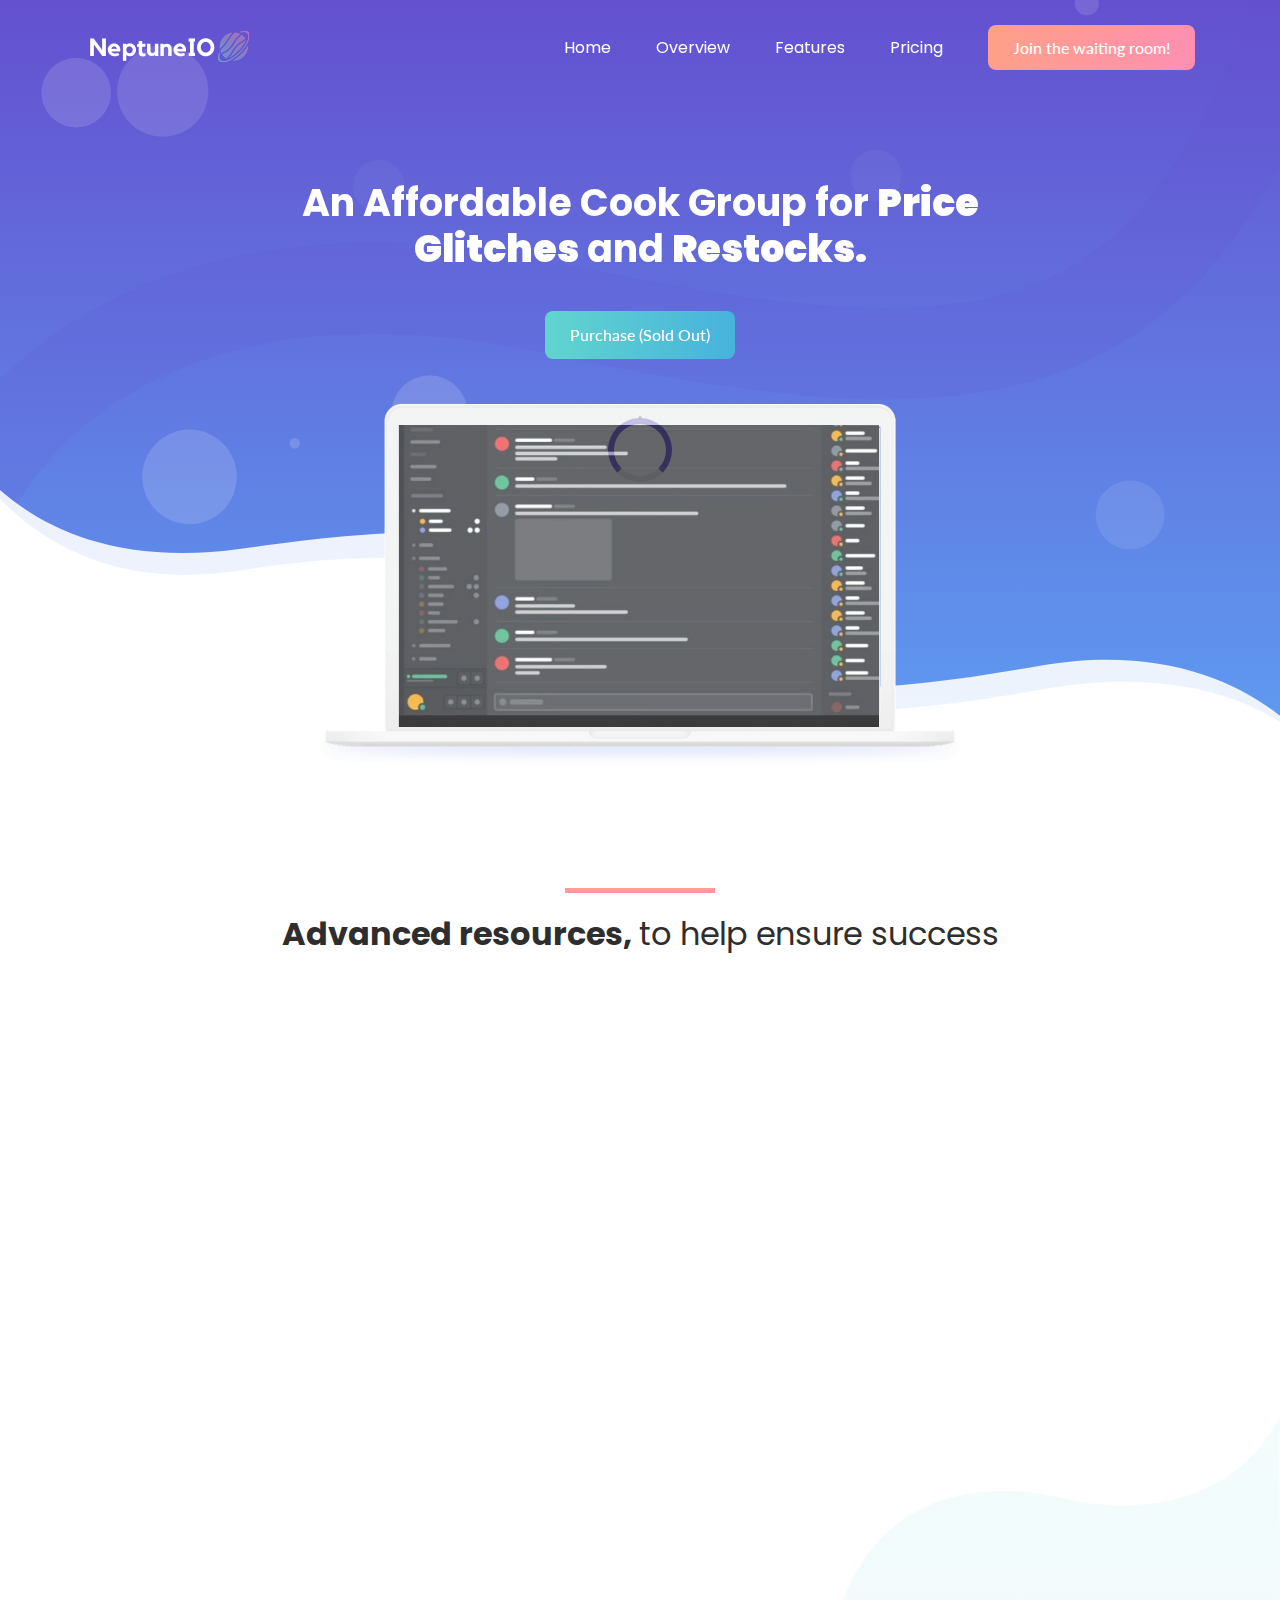
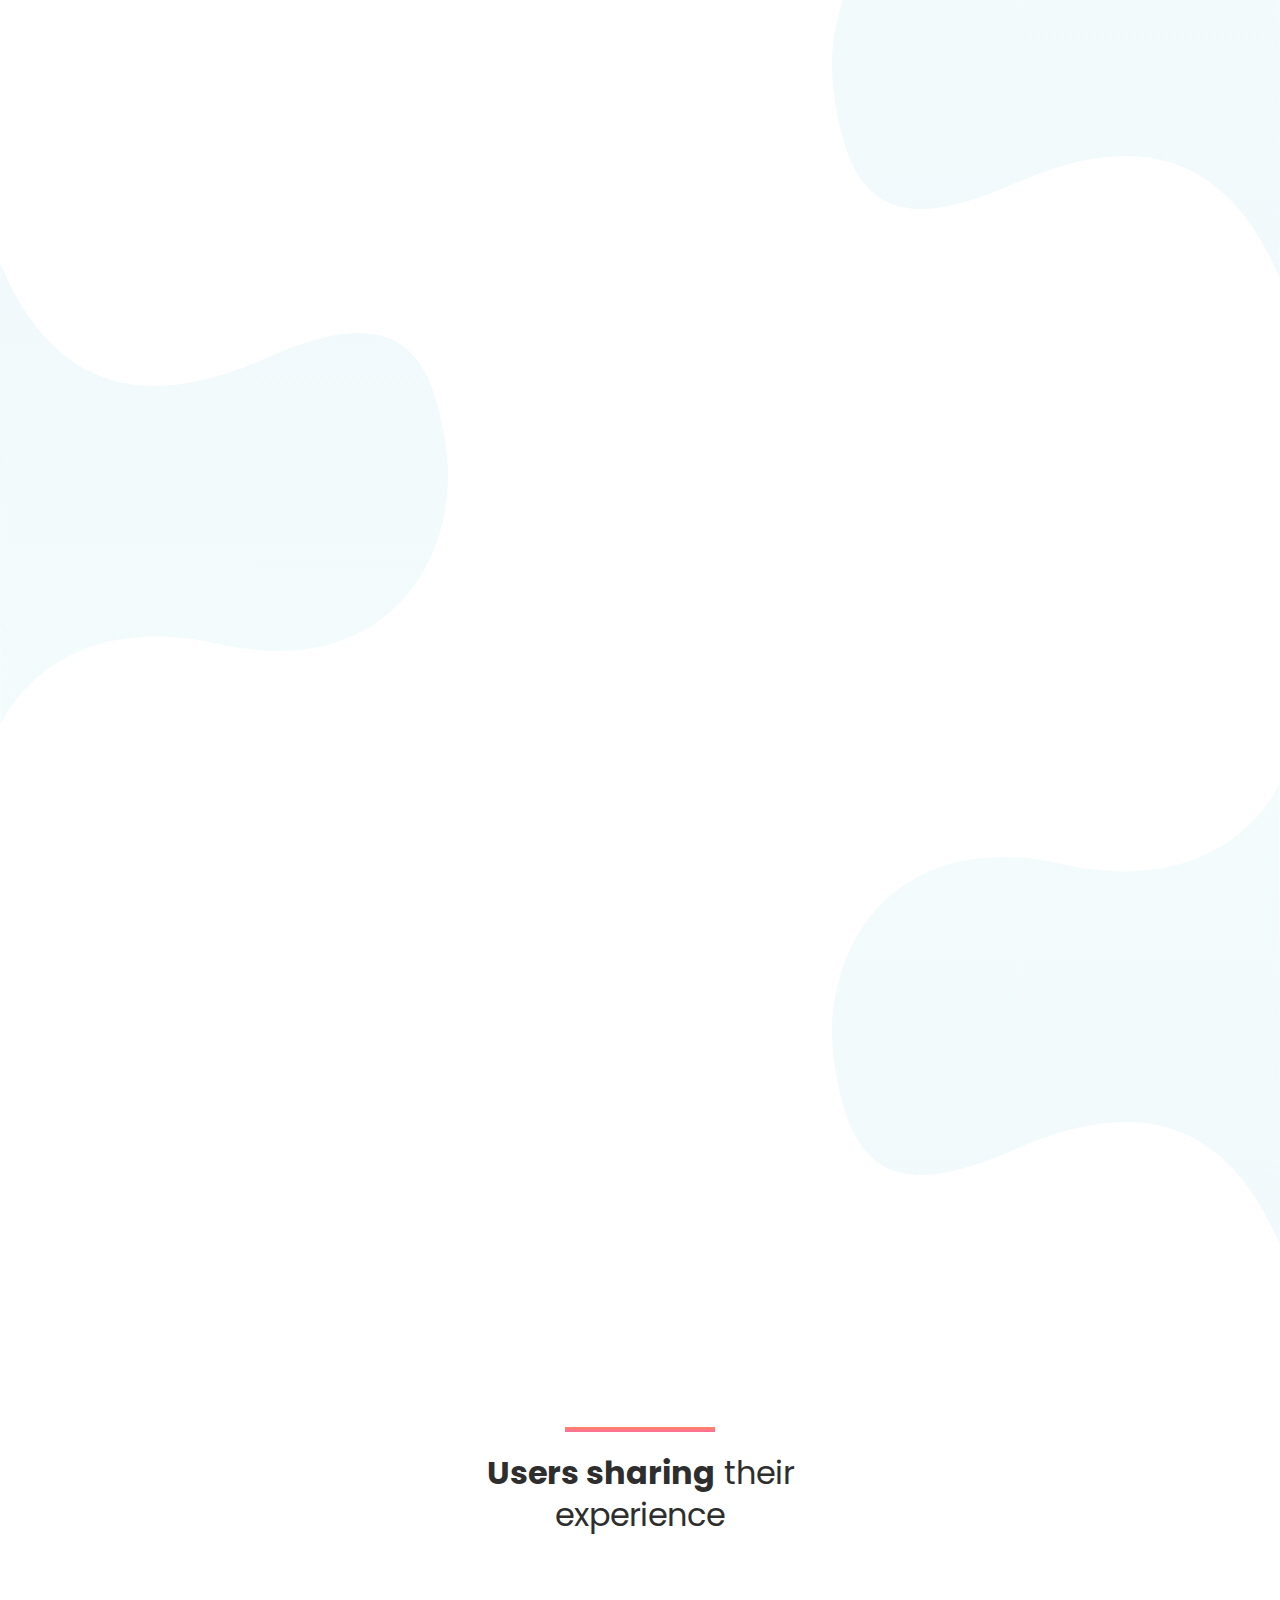
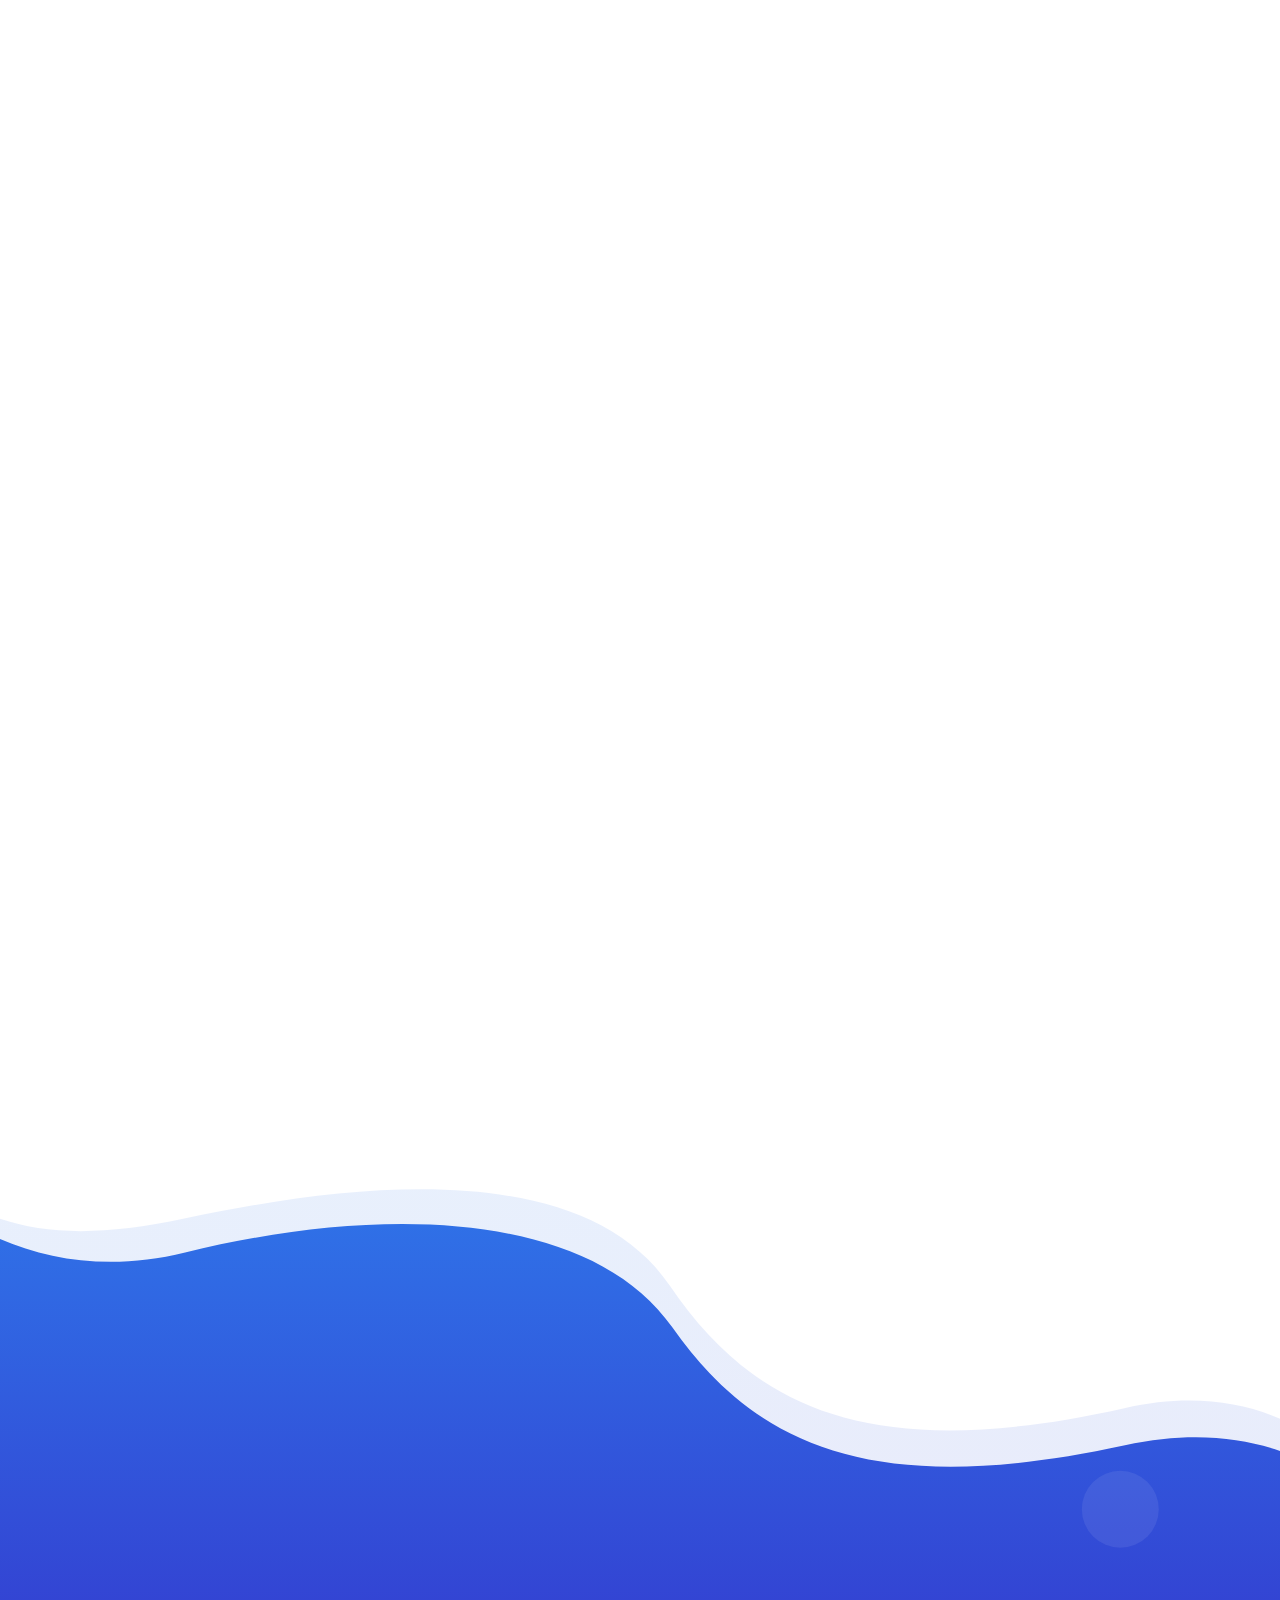
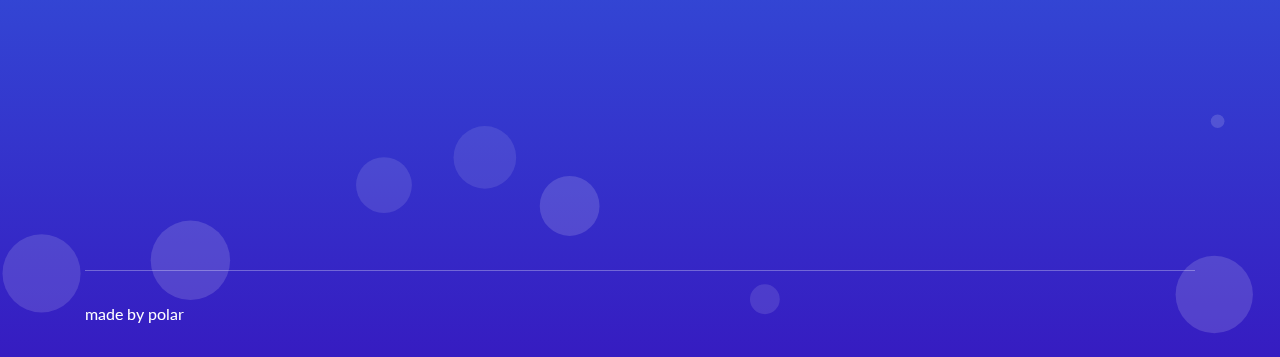
==== index.html @ 8dd96c8f "Feb 16 Changes 2.0" ====
<!doctype html>
<html class="no-js" lang="en">

<head>
    <meta charset="utf-8">
    <!--====== TEST TO SEE IF IT WORKS ======-->
    <!--====== Title ======-->
    <title>NeptuneIO</title>
    
    <meta name="description" content="">
    <meta name="viewport" content="width=device-width, initial-scale=1">

    <!--====== Favicon Icon ======-->
    <link rel="shortcut icon" href="assets/images/favicon.png" type="image/png">
        
    <!--====== Animate CSS ======-->
    <link rel="stylesheet" href="assets/css/animate.css">
        
    <!--====== Magnific Popup CSS ======-->
    <link rel="stylesheet" href="assets/css/magnific-popup.css">
        
    <!--====== Slick CSS ======-->
    <link rel="stylesheet" href="assets/css/slick.css">
        
    <!--====== Line Icons CSS ======-->
    <link rel="stylesheet" href="assets/css/LineIcons.css">
        
    <!--====== Font Awesome CSS ======-->
    <link rel="stylesheet" href="assets/css/font-awesome.min.css">
        
    <!--====== Bootstrap CSS ======-->
    <link rel="stylesheet" href="assets/css/bootstrap.min.css">
    
    <!--====== Default CSS ======-->
    <link rel="stylesheet" href="assets/css/default.css">
    
    <!--====== Style CSS ======-->
    <link rel="stylesheet" href="assets/css/style.css">
    
</head>

<body>
    <!--[if IE]>
    <p class="browserupgrade">You are using an <strong>outdated</strong> browser. Please <a href="https://browsehappy.com/">upgrade your browser</a> to improve your experience and security.</p>
  <![endif]-->    
   
   
    <!--====== PRELOADER PART START ======-->

    <div class="preloader">
        <div class="loader">
            <div class="ytp-spinner">
                <div class="ytp-spinner-container">
                    <div class="ytp-spinner-rotator">
                        <div class="ytp-spinner-left">
                            <div class="ytp-spinner-circle"></div>
                        </div>
                        <div class="ytp-spinner-right">
                            <div class="ytp-spinner-circle"></div>
                        </div>
                    </div>
                </div>
            </div>
        </div>
    </div>

    <!--====== PRELOADER PART ENDS ======-->
    
    <!--====== HEADER PART START ======-->
    
    <header class="header-area">
        <div class="navbar-area">
            <div class="container">
                <div class="row">
                    <div class="col-lg-12">
                        <nav class="navbar navbar-expand-lg">
                            <a class="navbar-brand" href="index.html">
                                <img src="assets/images/NeptuneIO-logo1.png" alt="Logo">
                            </a>
                            <button class="navbar-toggler" type="button" data-toggle="collapse" data-target="#navbarSupportedContent" aria-controls="navbarSupportedContent" aria-expanded="false" aria-label="Toggle navigation">
                                <span class="toggler-icon"></span>
                                <span class="toggler-icon"></span>
                                <span class="toggler-icon"></span>
                            </button>

                            <div class="collapse navbar-collapse sub-menu-bar" id="navbarSupportedContent">
                                <ul id="nav" class="navbar-nav ml-auto">
                                    <li class="nav-item active">
                                        <a class="page-scroll" href="#home">Home</a>
                                    </li>
                                    <li class="nav-item">
                                        <a class="page-scroll" href="#features">Overview</a>
                                    </li>
                                    <li class="nav-item">
                                        <a class="page-scroll" href="#about">Features</a>
                                    </li>
                                    <li class="nav-item">
                                        <a class="page-scroll" href="#facts">Pricing</a>
                                    </li>
                                    
                                </ul>
                            </div> <!-- navbar collapse -->
                            
                            <div class="navbar-btn d-none d-sm-inline-block">
                                <a class="main-btn" data-scroll-nav="0" href="https://discord.gg/rHCTmzZeQz">Join the waiting room!</a>
                            </div>
                        </nav> <!-- navbar -->
                    </div>
                </div> <!-- row -->
            </div> <!-- container -->
        </div> <!-- navbar area -->
        
        <div id="home" class="header-hero bg_cover" style="background-image: url(assets/images/banner-bg.svg)">
            <div class="container">
                <div class="row justify-content-center">
                    <div class="col-lg-8">
                        <div class="header-hero-content text-center">
                            <h2 class="header-title wow fadeInUp" data-wow-duration="1.3s" data-wow-delay="0.5s">An Affordable Cook Group for <b>Price Glitches</b> and <b>Restocks.</b></h2> 
                            <a href="#" class="main-btn wow fadeInUp" data-wow-duration="1.3s" data-wow-delay="1.1s">Purchase (Sold Out) </a>
                        </div> <!-- header hero content -->
                    </div>
                </div> <!-- row -->
                <div class="row">
                    <div class="col-lg-12">
                        <div class="header-hero-image text-center wow fadeIn" data-wow-duration="1.3s" data-wow-delay="1.4s">
                            <img src="assets/images/header-hero.png" alt="hero">
                        </div> <!-- header hero image -->
                    </div>
                </div> <!-- row -->
            </div> <!-- container -->
            <div id="particles-1" class="particles"></div>
        </div> <!-- header hero -->
    </header>
    
    <!--====== HEADER PART ENDS ======-->
    
    
    
    <!--====== SERVICES PART START ======-->
    
    <section id="features" class="services-area pt-120">
        <div class="container">
            <div class="row justify-content-center">
                <div class="col-lg-10">
                    <div class="section-title text-center pb-40">
                        <div class="line m-auto"></div>
                        <h3 class="title">Advanced resources, <span> to help ensure success</span></h3>
                    </div> <!-- section title -->
                </div>
            </div> <!-- row -->
            <div class="row justify-content-center">
                <div class="col-lg-4 col-md-7 col-sm-8">
                    <div class="single-services text-center mt-30 wow fadeIn" data-wow-duration="1s" data-wow-delay="0.2s">
                        <div class="services-icon">
                            <img class="shape" src="assets/images/services-shape.svg" alt="shape">
                            <img class="shape-1" src="assets/images/services-shape-1.svg" alt="shape">
                            <i class="lni-baloon"></i>
                        </div>
                        <div class="services-content mt-30">
                            <h4 class="services-title"><a href="#">Drop Info</a></h4>
                            <p class="text">Never miss a drop again. NeptuneIO provides some of the earliest info about profitable drops.</p>
                            
                        </div>
                    </div> <!-- single services -->
                </div>
                <div class="col-lg-4 col-md-7 col-sm-8">
                    <div class="single-services text-center mt-30 wow fadeIn" data-wow-duration="1s" data-wow-delay="0.5s">
                        <div class="services-icon">
                            <img class="shape" src="assets/images/services-shape.svg" alt="shape">
                            <img class="shape-1" src="assets/images/services-shape-2.svg" alt="shape">
                            <i class="lni-cog"></i>
                        </div>
                        <div class="services-content mt-30">
                            <h4 class="services-title"><a href="#">Quality Tools</a></h4>
                            <p class="text">We offer free food bots, deal bots, guides, homework bots, in additon to our 20+ monitors.</p>
                           
                        </div>
                    </div> <!-- single services -->
                </div>
                <div class="col-lg-4 col-md-7 col-sm-8">
                    <div class="single-services text-center mt-30 wow fadeIn" data-wow-duration="1s" data-wow-delay="0.8s">
                        <div class="services-icon">
                            <img class="shape" src="assets/images/services-shape.svg" alt="shape">
                            <img class="shape-1" src="assets/images/services-shape-3.svg" alt="shape">
                            <i class="lni-bolt-alt"></i>
                        </div>
                        <div class="services-content mt-30">
                            <h4 class="services-title"><a href="#">Powerful Monitors</a></h4>
                            <p class="text">Our monitors work 24/7 on looking for restocks and drops. We support over 20+ websites, including large retailers.</p>
                            
                        </div>
                    </div> <!-- single services -->
                </div>
            </div> <!-- row -->
        </div> <!-- container -->
    </section>
    
    <!--====== SERVICES PART ENDS ======-->
    
    <!--====== ABOUT PART START ======-->
    
    <section id="about" class="about-area pt-70">
        <div class="container">
            <div class="row">
                <div class="col-lg-6">
                    <div class="about-content mt-50 wow fadeInLeftBig" data-wow-duration="1s" data-wow-delay="0.5s">
                        <div class="section-title">
                            <div class="line"></div>
                            <h3 class="title"> Custom Monitors & Bots <span>with Essential Features</span></h3>
                        </div> <!-- section title -->
                        <p class="text">Ranging from food to homework help, our bots help accomplish any task you desire. Our monitors ensure you cop all the latest restocks and drops. We offer monitors ranging from big retailers to fashion websites. With new monitors getting added every month, you can be sure you'll never miss a drop. </p>
                    </div> <!-- about content -->
                </div>
                <div class="col-lg-6">
                    <div class="about-image text-center mt-50 wow fadeInRightBig" data-wow-duration="1s" data-wow-delay="0.5s">
                        <img src="assets/images/about1.svg" alt="about">
                    </div> <!-- about image -->
                </div>
            </div> <!-- row -->
        </div> <!-- container -->
        <div class="about-shape-1">
            <img src="assets/images/about-shape-1.svg" alt="shape">
        </div>
    </section>
    
    <!--====== ABOUT PART ENDS ======-->
    
    <!--====== ABOUT PART START ======-->
    
    <section class="about-area pt-70">
        <div class="about-shape-2">
            <img src="assets/images/about-shape-2.svg" alt="shape">
        </div>
        <div class="container">
            <div class="row">
                <div class="col-lg-6 order-lg-last">
                    <div class="about-content mt-50 wow fadeInLeftBig" data-wow-duration="1s" data-wow-delay="0.5s">
                        <div class="section-title">
                            <div class="line"></div>
                            <h3 class="title">Release Alerts <span> to Ensure Cops </span></h3>
                        </div> <!-- section title -->
                        <p class="text">Don't catch FOMO with the latest releases. Our release notifications scan the web for any leaks and information about the latest drops. We alert members with this information. You can finally beat the bots to drop and cop those OW Jordan 6's</p>
                    </div> <!-- about content -->
                </div>
                <div class="col-lg-6 order-lg-first">
                    <div class="about-image text-center mt-50 wow fadeInRightBig" data-wow-duration="1s" data-wow-delay="0.5s">
                        <img src="assets/images/about2.svg" alt="about">
                    </div> <!-- about image -->
                </div>
            </div> <!-- row -->
        </div> <!-- container -->
    </section>


    <!--====== ABOUT PART START ======-->
    
    <section class="about-area pt-70">
        <div class="container">
            <div class="row">
                <div class="col-lg-6">
                    <div class="about-content mt-50 wow fadeInLeftBig" data-wow-duration="1s" data-wow-delay="0.5s">
                        <div class="section-title">
                            <div class="line"></div>
                            <h3 class="title"><span>Crafted for</span> Investors, by Investors</h3>
                        </div> <!-- section title -->
                        <p class="text">We know you want to make money. With our expert analyst, we make sure you get that bread. Our stocks/crypto alerts help you enter stocks before they blow up. Our NBA TopShot analyst alerts all members with information regarding pack drops. Members have cooked over $1k+ with these packs. Finally, our flips providers make sure you get the best items to flip for maximum profit.</p>
                        
                    </div> <!-- about content -->
                </div>
                <div class="col-lg-6">
                    <div class="about-image text-center mt-50 wow fadeInRightBig" data-wow-duration="1s" data-wow-delay="0.5s">
                        <img src="assets/images/about3.svg" alt="about">
                    </div> <!-- about image -->
                </div>
            </div> <!-- row -->
        </div> <!-- container -->
        <div class="about-shape-1">
            <img src="assets/images/about-shape-1.svg" alt="shape">
        </div>
    </section>
    
    <!--====== ABOUT PART ENDS ======-->

    <!--====== TESTIMONIAL PART START ======-->
    
    <section id="testimonial" class="testimonial-area pt-120">
        <div class="container">
            <div class="row justify-content-center">
                <div class="col-lg-5">
                    <div class="section-title text-center pb-40">
                        <div class="line m-auto"></div>
                        <h3 class="title">Users sharing<span> their experience</span></h3>
                    </div> <!-- section title -->
                </div>
            </div> <!-- row -->
            <div class="row testimonial-active wow fadeInUpBig" data-wow-duration="1s" data-wow-delay="0.8s">
                <div class="col-lg-4">
                    <div class="single-testimonial">
                        <div class="testimonial-review d-flex align-items-center justify-content-between">
                            <div class="quota">
                                <i class="lni-quotation"></i>
                            </div>
                            <div class="star">
                                <ul>
                                    <li><i class="lni-star-filled"></i></li>
                                    <li><i class="lni-star-filled"></i></li>
                                    <li><i class="lni-star-filled"></i></li>
                                    <li><i class="lni-star-filled"></i></li>
                                    <li><i class="lni-star-filled"></i></li>
                                </ul>
                            </div>
                        </div>
                        <div class="testimonial-text">
                            <p class="text">What an amazing server. This server alone has provided me with over 500 bucks worth of products for a meer fraction of the price. It’s only the fraction of the price as other cook groups and I highly recommend it. Join now to get amazing deals and steals before you miss out more.</p>
                        </div>
                        <div class="testimonial-author d-flex align-items-center">
                            <div class="author-image">
                                <img class="shape" src="assets/images/textimonial-shape.svg" alt="shape">
                                <img class="author" src="assets/images/author-1.png" alt="author">
                            </div>
                            <div class="author-content media-body">
                                <h6 class="holder-name">TheBoltStorm</h6>
                                <p class="text">Member</p>
                            </div>
                        </div>
                    </div> <!-- single testimonial -->
                </div>
                <div class="col-lg-4">
                    <div class="single-testimonial">
                        <div class="testimonial-review d-flex align-items-center justify-content-between">
                            <div class="quota">
                                <i class="lni-quotation"></i>
                            </div>
                            <div class="star">
                                <ul>
                                    <li><i class="lni-star-filled"></i></li>
                                    <li><i class="lni-star-filled"></i></li>
                                    <li><i class="lni-star-filled"></i></li>
                                    <li><i class="lni-star-filled"></i></li>
                                    <li><i class="lni-star-filled"></i></li>
                                </ul>
                            </div>
                        </div>
                        <div class="testimonial-text">
                            <p class="text">Just found this server, downloaded the courses and saved 400$ not even a full day in here.</p>
                        </div>
                        <div class="testimonial-author d-flex align-items-center">
                            <div class="author-image">
                                <img class="shape" src="assets/images/textimonial-shape.svg" alt="shape">
                                <img class="author" src="assets/images/author-2.png" alt="author">
                            </div>
                            <div class="author-content media-body">
                                <h6 class="holder-name">KingBibby</h6>
                                <p class="text">Member</p>
                            </div>
                        </div>
                    </div> <!-- single testimonial -->
                </div>
                <div class="col-lg-4">
                    <div class="single-testimonial">
                        <div class="testimonial-review d-flex align-items-center justify-content-between">
                            <div class="quota">
                                <i class="lni-quotation"></i>
                            </div>
                            <div class="star">
                                <ul>
                                    <li><i class="lni-star-filled"></i></li>
                                    <li><i class="lni-star-filled"></i></li>
                                    <li><i class="lni-star-filled"></i></li>
                                    <li><i class="lni-star-filled"></i></li>
                                    <li><i class="lni-star-filled"></i></li>
                                </ul>
                            </div>
                        </div>
                        <div class="testimonial-text">
                            <p class="text">As someone who has been in over 18 groups ranging from 5 dollars to 85 dollars a month, I can tell you that this group is a steal. As a member, I have made over 400 dollars with just one flip which was a Tv flip. I was able to make my 10 dollars back in the first 2-5 hours I was in the group. If you think that 10 dollars is not worth the deals your getting in your group, you dont realize that you can make your money back exponentially. I suggest that you try the group for one month and pay the 10 dollars once and then surely you will know that the group is worth it.</p>
                        </div>
                        <div class="testimonial-author d-flex align-items-center">
                            <div class="author-image">
                                <img class="shape" src="assets/images/textimonial-shape.svg" alt="shape">
                                <img class="author" src="assets/images/author-3.png" alt="author">
                            </div>
                            <div class="author-content media-body">
                                <h6 class="holder-name">Bizarro</h6>
                                <p class="text">Member</p>
                            </div>
                        </div>
                    </div> <!-- single testimonial -->
                </div>
                <div class="col-lg-4">
                    <div class="single-testimonial">
                        <div class="testimonial-review d-flex align-items-center justify-content-between">
                            <div class="quota">
                                <i class="lni-quotation"></i>
                            </div>
                            <div class="star">
                                <ul>
                                    <li><i class="lni-star-filled"></i></li>
                                    <li><i class="lni-star-filled"></i></li>
                                    <li><i class="lni-star-filled"></i></li>
                                    <li><i class="lni-star-filled"></i></li>
                                    <li><i class="lni-star-filled"></i></li>
                                </ul>
                            </div>
                        </div>
                        <div class="testimonial-text">
                            <p class="text">The team helped me personally with any issues I had and with so many clients, I assume they are regularly busy so quite good on them for that.</p>
                        </div>
                        <div class="testimonial-author d-flex align-items-center">
                            <div class="author-image">
                                <img class="shape" src="assets/images/textimonial-shape.svg" alt="shape">
                                <img class="author" src="assets/images/author-2.png" alt="author">
                            </div>
                            <div class="author-content media-body">
                                <h6 class="holder-name">Solarflare</h6>
                                <p class="text">Member</p>
                            </div>
                        </div>
                    </div> <!-- single testimonial -->
                </div>
            </div> <!-- row -->
        </div> <!-- container -->
    </section>
    
    <!--====== TESTIMONIAL PART ENDS ======-->
    <!--====== VIDEO COUNTER PART START ======-->
    
    <section id="facts" class="video-counter pt-70">
        <div class="container">
            <div class="row">
                
                <div class="col-lg-6">
                    <div class="counter-wrapper mt-50 wow fadeIn" data-wow-duration="1s" data-wow-delay="0.8s">
                        <div class="counter-content">
                            <div class="section-title">
                                <div class="line"></div>
                                <h3 class="title">Pricing</h3>
                            </div> <!-- section title -->
                            
                        </div> <!-- counter content -->
                        <div class="row no-gutters">
                            <div class="col-4">
                                <div class="single-counter counter-color-1 d-flex align-items-center justify-content-center">
                                    <div class="counter-items text-center">
                                        <span class="count"><span class="counter">125</span>K</span>
                                        <p class="text">Downloads</p>
                                    </div>
                                </div> <!-- single counter -->
                            </div>
                            <div class="col-4">
                                <div class="single-counter counter-color-2 d-flex align-items-center justify-content-center">
                                    <div class="counter-items text-center">
                                        <span class="count"><span class="counter">87</span>K</span>
                                        <p class="text">Active Users</p>
                                    </div>
                                </div> <!-- single counter -->
                            </div>
                            <div class="col-4">
                                <div class="single-counter counter-color-3 d-flex align-items-center justify-content-center">
                                    <div class="counter-items text-center">
                                        <span class="count"><span class="counter">4.8</span></span>
                                        <p class="text">User Rating</p>
                                    </div>
                                </div> <!-- single counter -->
                            </div>
                        </div> <!-- row -->
                    </div> <!-- counter wrapper -->
                </div>
            </div> <!-- row -->
        </div> <!-- container -->
    </section>
    
    <!--====== VIDEO COUNTER PART ENDS ======-->
    
    <!--====== FOOTER PART START ======-->
    
    <footer id="footer" class="footer-area pt-120">
        <div class="container">
            <div class="subscribe-area wow fadeIn" data-wow-duration="1s" data-wow-delay="0.5s">
                <div class="row">
                    <div class="col-lg-6">
                        <div class="subscribe-content mt-45">
                            <h2 class="subscribe-title">Subscribe to get notified <span>about latest drops</span></h2>
                        </div>
                    </div>
                    <div class="col-lg-6">
                        <div class="subscribe-form mt-50">
                            <form action="#">
                                <input type="text" placeholder="Enter email">
                                <button class="main-btn">Subscribe</button>
                            </form>
                        </div>
                    </div>
                 </div> <!-- row -->
            </div> <!-- subscribe area -->
            <div class="footer-widget pb-100">
                <div class="row">
                    <div class="col-lg-4 col-md-6 col-sm-8">
                        <div class="footer-about mt-50 wow fadeIn" data-wow-duration="1s" data-wow-delay="0.2s">
                            <a class="logo" href="#">
                                <img src="assets/images/NeptuneIO-logo1.png" alt="logo">
                            </a>
                            <p class="text">Don't get left out on drops.</p>
                            <ul class="social">
                                
                                <li><a href="https://twitter.com/NeptuneIO_"><i class="lni-twitter-filled"></i></a></li>
                                
                                
                            </ul>
                        </div> <!-- footer about -->
                    </div>
                    <div class="col-lg-5 col-md-7 col-sm-7">
                        <div class="footer-link d-flex mt-50 justify-content-md-between">
                            <div class="link-wrapper wow fadeIn" data-wow-duration="1s" data-wow-delay="0.4s">
                                <div class="footer-title">
                                    <h4 class="title">Quick Link</h4>
                                </div>
                                <ul class="link">
                                    <li><a href="#">Privacy Policy</a></li>
                                    <li><a href="#">Refund Policy</a></li>
                                    <li><a href="#">Terms of Service</a></li>
                                    <li><a href="#facts">Pricing</a></li>
                                </ul>
                            </div> <!-- footer wrapper -->
                            <div class="link-wrapper wow fadeIn" data-wow-duration="1s" data-wow-delay="0.6s">
                                <div class="footer-title">
                                    <h4 class="title">Resources</h4>
                                </div>
                                <ul class="link">
                                    <li><a href="#">Home</a></li>
                                    <li><a href="#">Contact</a></li>
                                </ul>
                            </div> <!-- footer wrapper -->
                        </div> <!-- footer link -->
                    
                    </div>
                </div> <!-- row -->
            </div> <!-- footer widget -->
            <div class="footer-copyright">
                <div class="row">
                    <div class="col-lg-12">
                        <div class="copyright d-sm-flex justify-content-between">
                            <div class="copyright-content">
                                <p class="text">made by <a rel="nofollow">polar</a></p>
                            </div> <!-- copyright content -->
                        </div> <!-- copyright -->
                    </div>
                </div> <!-- row -->
            </div> <!-- footer copyright -->
        </div> <!-- container -->
        <div id="particles-2"></div>
    </footer>
    
    <!--====== FOOTER PART ENDS ======-->
    
    <!--====== BACK TOP TOP PART START ======-->

    <a href="#" class="back-to-top"><i class="lni-chevron-up"></i></a>

    <!--====== BACK TOP TOP PART ENDS ======-->   
    
    <!--====== PART START ======-->
    
<!--
    <section class="">
        <div class="container">
            <div class="row">
                <div class="col-lg-"></div>
            </div>
        </div>
    </section>
-->
    
    <!--====== PART ENDS ======-->




    <!--====== Jquery js ======-->
    <script src="assets/js/vendor/jquery-1.12.4.min.js"></script>
    <script src="assets/js/vendor/modernizr-3.7.1.min.js"></script>
    
    <!--====== Bootstrap js ======-->
    <script src="assets/js/popper.min.js"></script>
    <script src="assets/js/bootstrap.min.js"></script>
    
    <!--====== Plugins js ======-->
    <script src="assets/js/plugins.js"></script>
    
    <!--====== Slick js ======-->
    <script src="assets/js/slick.min.js"></script>
    
    <!--====== Ajax Contact js ======-->
    <script src="assets/js/ajax-contact.js"></script>
    
    <!--====== Counter Up js ======-->
    <script src="assets/js/waypoints.min.js"></script>
    <script src="assets/js/jquery.counterup.min.js"></script>
    
    <!--====== Magnific Popup js ======-->
    <script src="assets/js/jquery.magnific-popup.min.js"></script>
    
    <!--====== Scrolling Nav js ======-->
    <script src="assets/js/jquery.easing.min.js"></script>
    <script src="assets/js/scrolling-nav.js"></script>
    
    <!--====== wow js ======-->
    <script src="assets/js/wow.min.js"></script>
    
    <!--====== Particles js ======-->
    <script src="assets/js/particles.min.js"></script>
    
    <!--====== Main js ======-->
    <script src="assets/js/main.js"></script>
    
</body>

</html>
---- assets/css/default.css ----
/* Deafult Margin & Padding */
/*-- Margin Top --*/
.mt-5 {
	margin-top: 5px;
}
.mt-10 {
	margin-top: 10px;
}
.mt-15 {
	margin-top: 15px;
}
.mt-20 {
	margin-top: 20px;
}
.mt-25 {
	margin-top: 25px;
}
.mt-30 {
	margin-top: 30px;
}
.mt-35 {
	margin-top: 35px;
}
.mt-40 {
	margin-top: 40px;
}
.mt-45 {
	margin-top: 45px;
}
.mt-50 {
	margin-top: 50px;
}
.mt-55 {
	margin-top: 55px;
}
.mt-60 {
	margin-top: 60px;
}
.mt-65 {
	margin-top: 65px;
}
.mt-70 {
	margin-top: 70px;
}
.mt-75 {
	margin-top: 75px;
}
.mt-80 {
	margin-top: 80px;
}
.mt-85 {
	margin-top: 85px;
}
.mt-90 {
	margin-top: 90px;
}
.mt-95 {
	margin-top: 95px;
}
.mt-100 {
	margin-top: 100px;
}
.mt-105 {
	margin-top: 105px;
}
.mt-110 {
	margin-top: 110px;
}
.mt-115 {
	margin-top: 115px;
}
.mt-120 {
	margin-top: 120px;
}
.mt-125 {
	margin-top: 125px;
}
.mt-130 {
	margin-top: 130px;
}
.mt-135 {
	margin-top: 135px;
}
.mt-140 {
	margin-top: 140px;
}
.mt-145 {
	margin-top: 145px;
}
.mt-150 {
	margin-top: 150px;
}
.mt-155 {
	margin-top: 155px;
}
.mt-160 {
	margin-top: 160px;
}
.mt-165 {
	margin-top: 165px;
}
.mt-170 {
	margin-top: 170px;
}
.mt-175 {
	margin-top: 175px;
}
.mt-180 {
	margin-top: 180px;
}
.mt-185 {
	margin-top: 185px;
}
.mt-190 {
	margin-top: 190px;
}
.mt-195 {
	margin-top: 195px;
}
.mt-200 {
	margin-top: 200px;
}
/*-- Margin Bottom --*/

.mb-5 {
	margin-bottom: 5px;
}
.mb-10 {
	margin-bottom: 10px;
}
.mb-15 {
	margin-bottom: 15px;
}
.mb-20 {
	margin-bottom: 20px;
}
.mb-25 {
	margin-bottom: 25px;
}
.mb-30 {
	margin-bottom: 30px;
}
.mb-35 {
	margin-bottom: 35px;
}
.mb-40 {
	margin-bottom: 40px;
}
.mb-45 {
	margin-bottom: 45px;
}
.mb-50 {
	margin-bottom: 50px;
}
.mb-55 {
	margin-bottom: 55px;
}
.mb-60 {
	margin-bottom: 60px;
}
.mb-65 {
	margin-bottom: 65px;
}
.mb-70 {
	margin-bottom: 70px;
}
.mb-75 {
	margin-bottom: 75px;
}
.mb-80 {
	margin-bottom: 80px;
}
.mb-85 {
	margin-bottom: 85px;
}
.mb-90 {
	margin-bottom: 90px;
}
.mb-95 {
	margin-bottom: 95px;
}
.mb-100 {
	margin-bottom: 100px;
}
.mb-105 {
	margin-bottom: 105px;
}
.mb-110 {
	margin-bottom: 110px;
}
.mb-115 {
	margin-bottom: 115px;
}
.mb-120 {
	margin-bottom: 120px;
}
.mb-125 {
	margin-bottom: 125px;
}
.mb-130 {
	margin-bottom: 130px;
}
.mb-135 {
	margin-bottom: 135px;
}
.mb-140 {
	margin-bottom: 140px;
}
.mb-145 {
	margin-bottom: 145px;
}
.mb-150 {
	margin-bottom: 150px;
}
.mb-155 {
	margin-bottom: 155px;
}
.mb-160 {
	margin-bottom: 160px;
}
.mb-165 {
	margin-bottom: 165px;
}
.mb-170 {
	margin-bottom: 170px;
}
.mb-175 {
	margin-bottom: 175px;
}
.mb-180 {
	margin-bottom: 180px;
}
.mb-185 {
	margin-bottom: 185px;
}
.mb-190 {
	margin-bottom: 190px;
}
.mb-195 {
	margin-bottom: 195px;
}
.mb-200 {
	margin-bottom: 200px;
}
/*-- margin left --*/
.ml-5 {
	margin-left: 5px;
}
.ml-10 {
	margin-left: 10px;
}
.ml-15 {
	margin-left: 15px;
}
.ml-20 {
	margin-left: 20px;
}
.ml-25 {
	margin-left: 25px;
}
.ml-30 {
	margin-left: 30px;
}
.ml-35 {
	margin-left: 35px;
}
.ml-40 {
	margin-left: 40px;
}
.ml-45 {
	margin-left: 45px;
}
.ml-50 {
	margin-left: 50px;
}
.ml-55 {
	margin-left: 55px;
}
.ml-60 {
	margin-left: 60px;
}
.ml-65 {
	margin-left: 65px;
}
.ml-70 {
	margin-left: 70px;
}
.ml-75 {
	margin-left: 75px;
}
.ml-80 {
	margin-left: 80px;
}
.ml-85 {
	margin-left: 85px;
}
.ml-90 {
	margin-left: 90px;
}
.ml-95 {
	margin-left: 95px;
}
.ml-100 {
	margin-left: 100px;
}
.ml-105 {
	margin-left: 105px;
}
.ml-110 {
	margin-left: 110px;
}
.ml-115 {
	margin-left: 115px;
}
.ml-120 {
	margin-left: 120px;
}
.ml-125 {
	margin-left: 125px;
}
.ml-130 {
	margin-left: 130px;
}
.ml-135 {
	margin-left: 135px;
}
.ml-140 {
	margin-left: 140px;
}
.ml-145 {
	margin-left: 145px;
}
.ml-150 {
	margin-left: 150px;
}
.ml-155 {
	margin-left: 155px;
}
.ml-160 {
	margin-left: 160px;
}
.ml-165 {
	margin-left: 165px;
}
.ml-170 {
	margin-left: 170px;
}
.ml-175 {
	margin-left: 175px;
}
.ml-180 {
	margin-left: 180px;
}
.ml-185 {
	margin-left: 185px;
}
.ml-190 {
	margin-left: 190px;
}
.ml-195 {
	margin-left: 195px;
}
.ml-200 {
	margin-left: 200px;
}
/*-- margin right --*/
.mr-5 {
	margin-right: 5px;
}
.mr-10 {
	margin-right: 10px;
}
.mr-15 {
	margin-right: 15px;
}
.mr-20 {
	margin-right: 20px;
}
.mr-25 {
	margin-right: 25px;
}
.mr-30 {
	margin-right: 30px;
}
.mr-35 {
	margin-right: 35px;
}
.mr-40 {
	margin-right: 40px;
}
.mr-45 {
	margin-right: 45px;
}
.mr-50 {
	margin-right: 50px;
}
.mr-55 {
	margin-right: 55px;
}
.mr-60 {
	margin-right: 60px;
}
.mr-65 {
	margin-right: 65px;
}
.mr-70 {
	margin-right: 70px;
}
.mr-75 {
	margin-right: 75px;
}
.mr-80 {
	margin-right: 80px;
}
.mr-85 {
	margin-right: 85px;
}
.mr-90 {
	margin-right: 90px;
}
.mr-95 {
	margin-right: 95px;
}
.mr-100 {
	margin-right: 100px;
}
.mr-105 {
	margin-right: 105px;
}
.mr-110 {
	margin-right: 110px;
}
.mr-115 {
	margin-right: 115px;
}
.mr-120 {
	margin-right: 120px;
}
.mr-125 {
	margin-right: 125px;
}
.mr-130 {
	margin-right: 130px;
}
.mr-135 {
	margin-right: 135px;
}
.mr-140 {
	margin-right: 140px;
}
.mr-145 {
	margin-right: 145px;
}
.mr-150 {
	margin-right: 150px;
}
.mr-155 {
	margin-right: 155px;
}
.mr-160 {
	margin-right: 160px;
}
.mr-165 {
	margin-right: 165px;
}
.mr-170 {
	margin-right: 170px;
}
.mr-175 {
	margin-right: 175px;
}
.mr-180 {
	margin-right: 180px;
}
.mr-185 {
	margin-right: 185px;
}
.mr-190 {
	margin-right: 190px;
}
.mr-195 {
	margin-right: 195px;
}
.mr-200 {
	margin-right: 200px;
}


/*-- Padding Top --*/

.pt-5 {
	padding-top: 5px;
}
.pt-10 {
	padding-top: 10px;
}
.pt-15 {
	padding-top: 15px;
}
.pt-20 {
	padding-top: 20px;
}
.pt-25 {
	padding-top: 25px;
}
.pt-30 {
	padding-top: 30px;
}
.pt-35 {
	padding-top: 35px;
}
.pt-40 {
	padding-top: 40px;
}
.pt-45 {
	padding-top: 45px;
}
.pt-50 {
	padding-top: 50px;
}
.pt-55 {
	padding-top: 55px;
}
.pt-60 {
	padding-top: 60px;
}
.pt-65 {
	padding-top: 65px;
}
.pt-70 {
	padding-top: 70px;
}
.pt-75 {
	padding-top: 75px;
}
.pt-80 {
	padding-top: 80px;
}
.pt-85 {
	padding-top: 85px;
}
.pt-90 {
	padding-top: 90px;
}
.pt-95 {
	padding-top: 95px;
}
.pt-100 {
	padding-top: 100px;
}
.pt-105 {
	padding-top: 105px;
}
.pt-110 {
	padding-top: 110px;
}
.pt-115 {
	padding-top: 115px;
}
.pt-120 {
	padding-top: 120px;
}
.pt-125 {
	padding-top: 125px;
}
.pt-130 {
	padding-top: 130px;
}
.pt-135 {
	padding-top: 135px;
}
.pt-140 {
	padding-top: 140px;
}
.pt-145 {
	padding-top: 145px;
}
.pt-150 {
	padding-top: 150px;
}
.pt-155 {
	padding-top: 155px;
}
.pt-160 {
	padding-top: 160px;
}
.pt-165 {
	padding-top: 165px;
}
.pt-170 {
	padding-top: 170px;
}
.pt-175 {
	padding-top: 175px;
}
.pt-180 {
	padding-top: 180px;
}
.pt-185 {
	padding-top: 185px;
}
.pt-190 {
	padding-top: 190px;
}
.pt-195 {
	padding-top: 195px;
}
.pt-200 {
	padding-top: 200px;
}
/*-- Padding Bottom --*/

.pb-5 {
	padding-bottom: 5px;
}
.pb-10 {
	padding-bottom: 10px;
}
.pb-15 {
	padding-bottom: 15px;
}
.pb-20 {
	padding-bottom: 20px;
}
.pb-25 {
	padding-bottom: 25px;
}
.pb-30 {
	padding-bottom: 30px;
}
.pb-35 {
	padding-bottom: 35px;
}
.pb-40 {
	padding-bottom: 40px;
}
.pb-45 {
	padding-bottom: 45px;
}
.pb-50 {
	padding-bottom: 50px;
}
.pb-55 {
	padding-bottom: 55px;
}
.pb-60 {
	padding-bottom: 60px;
}
.pb-65 {
	padding-bottom: 65px;
}
.pb-70 {
	padding-bottom: 70px;
}
.pb-75 {
	padding-bottom: 75px;
}
.pb-80 {
	padding-bottom: 80px;
}
.pb-85 {
	padding-bottom: 85px;
}
.pb-90 {
	padding-bottom: 90px;
}
.pb-95 {
	padding-bottom: 95px;
}
.pb-100 {
	padding-bottom: 100px;
}
.pb-105 {
	padding-bottom: 105px;
}
.pb-110 {
	padding-bottom: 110px;
}
.pb-115 {
	padding-bottom: 115px;
}
.pb-120 {
	padding-bottom: 120px;
}
.pb-125 {
	padding-bottom: 125px;
}
.pb-130 {
	padding-bottom: 130px;
}
.pb-135 {
	padding-bottom: 135px;
}
.pb-140 {
	padding-bottom: 140px;
}
.pb-145 {
	padding-bottom: 145px;
}
.pb-150 {
	padding-bottom: 150px;
}
.pb-155 {
	padding-bottom: 155px;
}
.pb-160 {
	padding-bottom: 160px;
}
.pb-165 {
	padding-bottom: 165px;
}
.pb-170 {
	padding-bottom: 170px;
}
.pb-175 {
	padding-bottom: 175px;
}
.pb-180 {
	padding-bottom: 180px;
}
.pb-185 {
	padding-bottom: 185px;
}
.pb-190 {
	padding-bottom: 190px;
}
.pb-195 {
	padding-bottom: 195px;
}
.pb-200 {
	padding-bottom: 200px;
}

/*-- Padding left --*/

.pl-0 {
	padding-left: 0px;
}
.pl-5 {
	padding-left: 5px;
}
.pl-10 {
	padding-left: 10px;
}
.pl-15 {
	padding-left: 15px;
}
.pl-20 {
	padding-left: 20px;
}
.pl-25 {
	padding-left: 25px;
}
.pl-30 {
	padding-left: 30px;
}
.pl-35 {
	padding-left: 35px;
}
.pl-40 {
	padding-left: 40px;
}
.pl-45 {
	padding-left: 45px;
}
.pl-50 {
	padding-left: 50px;
}
.pl-55 {
	padding-left: 55px;
}
.pl-60 {
	padding-left: 60px;
}
.pl-65 {
	padding-left: 65px;
}
.pl-70 {
	padding-left: 70px;
}
.pl-75 {
	padding-left: 75px;
}
.pl-80 {
	padding-left: 80px;
}
.pl-85 {
	padding-left: 85px;
}
.pl-90 {
	padding-left: 90px;
}
.pl-100 {
	padding-left: 100px;
}
.pl-105 {
	padding-left: 105px;
}
.pl-110 {
	padding-left: 110px;
}
.pl-115 {
	padding-left: 115px;
}
.pl-120 {
	padding-left: 120px;
}
.pl-125 {
	padding-left: 125px;
}
/*-- Padding right --*/

.pr-0 {
	padding-right: 0px;
}
.pr-5 {
	padding-right: 5px;
}
.pr-10 {
	padding-right: 10px;
}
.pr-15 {
	padding-right: 15px;
}
.pr-20 {
	padding-right: 20px;
}
.pr-25 {
	padding-right: 25px;
}
.pr-30 {
	padding-right: 30px;
}
.pr-35 {
	padding-right: 35px;
}
.pr-40 {
	padding-right: 40px;
}
.pr-45 {
	padding-right: 45px;
}
.pr-50 {
	padding-right: 50px;
}
.pr-55 {
	padding-right: 55px;
}
.pr-60 {
	padding-right: 60px;
}
.pr-65 {
	padding-right: 65px;
}
.pr-70 {
	padding-right: 70px;
}
.pr-75 {
	padding-right: 75px;
}
.pr-80 {
	padding-right: 80px;
}
.pr-85 {
	padding-right: 85px;
}
.pr-90 {
	padding-right: 90px;
}
.pr-95 {
	padding-right: 95px;
}
.pr-100 {
	padding-right: 100px;
}
.pr-105 {
	padding-right: 105px;
}
/* Background Color */

.gray-bg {
	background: #f6f6f6;
}
.white-bg {
	background: #fff;
}
.black-bg {
	background: #222;
}
/* Color */

.white {
	color: #fff;
}
.black {
	color: #222;
}
/* black overlay */

[data-overlay] {
	position: relative;
}
[data-overlay]::before {
	background: #000 none repeat scroll 0 0;
	content: "";
	height: 100%;
	left: 0;
	position: absolute;
	top: 0;
	width: 100%;
	z-index: 1;
}
[data-overlay="3"]::before {
	opacity: 0.3;
}
[data-overlay="4"]::before {
	opacity: 0.4;
}
[data-overlay="5"]::before {
	opacity: 0.5;
}
[data-overlay="6"]::before {
	opacity: 0.6;
}
[data-overlay="7"]::before {
	opacity: 0.7;
}
[data-overlay="8"]::before {
	opacity: 0.8;
}
[data-overlay="9"]::before {
	opacity: 0.9;
}
---- assets/css/style.css ----
/*-----------------------------------------------------------------------------------

    Template Name: Sass Landing Page,
    Template URI: site.com
    Description: Sass Landing Page,
    Author: Uideck
    Author URI: https://uideck.com/
    Support: https://uideck.com/support/
    Version: 1.0

-----------------------------------------------------------------------------------

    CSS INDEX
    ===================

    01.COMMON 
    02.HEADER
    03.BRAND
    04.SERVICES
    05.ABOUT
    06.VIDEO COUNTER
    07.TEAM
    08.TESTIMONIAL
    09.BLOG
    10.SUBSCRIBE
    11.FOOTER

-----------------------------------------------------------------------------------*/
/*===========================
     01.COMMON css 
===========================*/
@import url("https://fonts.googleapis.com/css?family=Poppins:400,700|Lato:300,400,700&display=swap");
body {
  font-family: "Lato", sans-serif;
  font-weight: normal;
  font-style: normal;
  color: #6A6972;
  overflow-x: hidden; }

* {
  margin: 0;
  padding: 0;
  -webkit-box-sizing: border-box;
  -moz-box-sizing: border-box;
  box-sizing: border-box; }

img {
  max-width: 100%; }

a:focus,
input:focus,
textarea:focus,
button:focus {
  text-decoration: none;
  outline: none; }

a:focus,
a:hover {
  text-decoration: none; }

i,
span,
a {
  display: inline-block; }

audio,
canvas,
iframe,
img,
svg,
video {
  vertical-align: middle; }

h1,
h2,
h3,
h4,
h5,
h6 {
  font-family: "Poppins", sans-serif;
  font-weight: 700;
  color: #2E2E2E;
  margin: 0px; }

h1 {
  font-size: 48px; }

h2 {
  font-size: 36px; }

h3 {
  font-size: 28px; }

h4 {
  font-size: 22px; }

h5 {
  font-size: 18px; }

h6 {
  font-size: 16px; }

ul, ol {
  margin: 0px;
  padding: 0px;
  list-style-type: none; }

p {
  font-size: 16px;
  font-weight: 400;
  line-height: 26px;
  color: #6A6972;
  margin: 0px; }

.bg_cover {
  background-position: center center;
  background-size: cover;
  background-repeat: no-repeat;
  width: 100%;
  height: 100%; }

/*===== All Slick Slide Outline Style =====*/
.slick-slide {
  outline: 0; }

/*===== All Button Style =====*/
.main-btn {
  display: inline-block;
  font-weight: 500;
  text-align: center;
  white-space: nowrap;
  vertical-align: middle;
  -webkit-user-select: none;
  -moz-user-select: none;
  -ms-user-select: none;
  user-select: none;
  padding: 0 25px;
  font-size: 16px;
  line-height: 48px;
  border-radius: 8px;
  border: 0;
  color: #fff;
  cursor: pointer;
  z-index: 5;
  -webkit-transition: all 0.4s ease-out 0s;
  -moz-transition: all 0.4s ease-out 0s;
  -ms-transition: all 0.4s ease-out 0s;
  -o-transition: all 0.4s ease-out 0s;
  transition: all 0.4s ease-out 0s;
  background: -webkit-linear-gradient(left, #33c8c1 0%, #119bd2 50%, #33c8c1 100%);
  background: -o-linear-gradient(left, #33c8c1 0%, #119bd2 50%, #33c8c1 100%);
  background: linear-gradient(to right, #33c8c1 0%, #119bd2 50%, #33c8c1 100%);
  background-size: 200%; }
  .main-btn:hover {
    color: #fff;
    background-position: right center; }

/*===== All SECTION TITLE Style =====*/
.section-title .line {
  background: -webkit-linear-gradient(#fe8464 0%, #fe6e9a 100%);
  background: -o-linear-gradient(#fe8464 0%, #fe6e9a 100%);
  background: linear-gradient(#fe8464 0%, #fe6e9a 100%);
  width: 150px;
  height: 5px;
  margin-bottom: 10px !important; }

.section-title .title {
  font-size: 38px;
  font-weight: 700;
  line-height: 42px; }
  @media (max-width: 767px) {
    .section-title .title {
      font-size: 20px; } }
  @media only screen and (min-width: 576px) and (max-width: 767px) {
    .section-title .title {
      font-size: 30px; } }
  .section-title .title span {
    font-weight: 400;
    display: contents; }

/*===== All Section Title Style =====*/
.section-title .sub-title {
  font-size: 18px;
  font-weight: 400;
  color: #361CC1;
  text-transform: uppercase; }
  @media (max-width: 767px) {
    .section-title .sub-title {
      font-size: 16px; } }

.section-title .title {
  font-size: 32px;
  padding-top: 10px; }
  @media only screen and (min-width: 992px) and (max-width: 1199px) {
    .section-title .title {
      font-size: 30px; } }
  @media (max-width: 767px) {
    .section-title .title {
      font-size: 24px; } }
  .section-title .title span {
    font-weight: 400;
    display: contents; }

/*===== All Slick Slide Outline Style =====*/
.slick-slide {
  outline: 0; }

/*===== All Preloader Style =====*/
.preloader {
  /* Body Overlay */
  position: fixed;
  top: 0;
  left: 0;
  display: table;
  height: 100%;
  width: 100%;
  /* Change Background Color */
  background: #fff;
  z-index: 99999; }
  .preloader .loader {
    display: table-cell;
    vertical-align: middle;
    text-align: center; }
    .preloader .loader .ytp-spinner {
      position: absolute;
      left: 50%;
      top: 50%;
      width: 64px;
      margin-left: -32px;
      z-index: 18;
      pointer-events: none; }
      .preloader .loader .ytp-spinner .ytp-spinner-container {
        pointer-events: none;
        position: absolute;
        width: 100%;
        padding-bottom: 100%;
        top: 50%;
        left: 50%;
        margin-top: -50%;
        margin-left: -50%;
        -webkit-animation: ytp-spinner-linspin 1568.23529647ms linear infinite;
        -moz-animation: ytp-spinner-linspin 1568.23529647ms linear infinite;
        -o-animation: ytp-spinner-linspin 1568.23529647ms linear infinite;
        animation: ytp-spinner-linspin 1568.23529647ms linear infinite; }
        .preloader .loader .ytp-spinner .ytp-spinner-container .ytp-spinner-rotator {
          position: absolute;
          width: 100%;
          height: 100%;
          -webkit-animation: ytp-spinner-easespin 5332ms cubic-bezier(0.4, 0, 0.2, 1) infinite both;
          -moz-animation: ytp-spinner-easespin 5332ms cubic-bezier(0.4, 0, 0.2, 1) infinite both;
          -o-animation: ytp-spinner-easespin 5332ms cubic-bezier(0.4, 0, 0.2, 1) infinite both;
          animation: ytp-spinner-easespin 5332ms cubic-bezier(0.4, 0, 0.2, 1) infinite both; }
          .preloader .loader .ytp-spinner .ytp-spinner-container .ytp-spinner-rotator .ytp-spinner-left {
            position: absolute;
            top: 0;
            left: 0;
            bottom: 0;
            overflow: hidden;
            right: 50%; }
          .preloader .loader .ytp-spinner .ytp-spinner-container .ytp-spinner-rotator .ytp-spinner-right {
            position: absolute;
            top: 0;
            right: 0;
            bottom: 0;
            overflow: hidden;
            left: 50%; }
    .preloader .loader .ytp-spinner-circle {
      box-sizing: border-box;
      position: absolute;
      width: 200%;
      height: 100%;
      border-style: solid;
      /* Spinner Color */
      border-color: #361CC1 #361CC1 #E1E1E1;
      border-radius: 50%;
      border-width: 6px; }
    .preloader .loader .ytp-spinner-left .ytp-spinner-circle {
      left: 0;
      right: -100%;
      border-right-color: #E1E1E1;
      -webkit-animation: ytp-spinner-left-spin 1333ms cubic-bezier(0.4, 0, 0.2, 1) infinite both;
      -moz-animation: ytp-spinner-left-spin 1333ms cubic-bezier(0.4, 0, 0.2, 1) infinite both;
      -o-animation: ytp-spinner-left-spin 1333ms cubic-bezier(0.4, 0, 0.2, 1) infinite both;
      animation: ytp-spinner-left-spin 1333ms cubic-bezier(0.4, 0, 0.2, 1) infinite both; }
    .preloader .loader .ytp-spinner-right .ytp-spinner-circle {
      left: -100%;
      right: 0;
      border-left-color: #E1E1E1;
      -webkit-animation: ytp-right-spin 1333ms cubic-bezier(0.4, 0, 0.2, 1) infinite both;
      -moz-animation: ytp-right-spin 1333ms cubic-bezier(0.4, 0, 0.2, 1) infinite both;
      -o-animation: ytp-right-spin 1333ms cubic-bezier(0.4, 0, 0.2, 1) infinite both;
      animation: ytp-right-spin 1333ms cubic-bezier(0.4, 0, 0.2, 1) infinite both; }

/* Preloader Animations */
@-webkit-keyframes ytp-spinner-linspin {
  to {
    -webkit-transform: rotate(360deg);
    -moz-transform: rotate(360deg);
    -ms-transform: rotate(360deg);
    -o-transform: rotate(360deg);
    transform: rotate(360deg); } }

@keyframes ytp-spinner-linspin {
  to {
    -webkit-transform: rotate(360deg);
    -moz-transform: rotate(360deg);
    -ms-transform: rotate(360deg);
    -o-transform: rotate(360deg);
    transform: rotate(360deg); } }

@-webkit-keyframes ytp-spinner-easespin {
  12.5% {
    -webkit-transform: rotate(135deg);
    -moz-transform: rotate(135deg);
    -ms-transform: rotate(135deg);
    -o-transform: rotate(135deg);
    transform: rotate(135deg); }
  25% {
    -webkit-transform: rotate(270deg);
    -moz-transform: rotate(270deg);
    -ms-transform: rotate(270deg);
    -o-transform: rotate(270deg);
    transform: rotate(270deg); }
  37.5% {
    -webkit-transform: rotate(405deg);
    -moz-transform: rotate(405deg);
    -ms-transform: rotate(405deg);
    -o-transform: rotate(405deg);
    transform: rotate(405deg); }
  50% {
    -webkit-transform: rotate(540deg);
    -moz-transform: rotate(540deg);
    -ms-transform: rotate(540deg);
    -o-transform: rotate(540deg);
    transform: rotate(540deg); }
  62.5% {
    -webkit-transform: rotate(675deg);
    -moz-transform: rotate(675deg);
    -ms-transform: rotate(675deg);
    -o-transform: rotate(675deg);
    transform: rotate(675deg); }
  75% {
    -webkit-transform: rotate(810deg);
    -moz-transform: rotate(810deg);
    -ms-transform: rotate(810deg);
    -o-transform: rotate(810deg);
    transform: rotate(810deg); }
  87.5% {
    -webkit-transform: rotate(945deg);
    -moz-transform: rotate(945deg);
    -ms-transform: rotate(945deg);
    -o-transform: rotate(945deg);
    transform: rotate(945deg); }
  to {
    -webkit-transform: rotate(1080deg);
    -moz-transform: rotate(1080deg);
    -ms-transform: rotate(1080deg);
    -o-transform: rotate(1080deg);
    transform: rotate(1080deg); } }

@keyframes ytp-spinner-easespin {
  12.5% {
    -webkit-transform: rotate(135deg);
    -moz-transform: rotate(135deg);
    -ms-transform: rotate(135deg);
    -o-transform: rotate(135deg);
    transform: rotate(135deg); }
  25% {
    -webkit-transform: rotate(270deg);
    -moz-transform: rotate(270deg);
    -ms-transform: rotate(270deg);
    -o-transform: rotate(270deg);
    transform: rotate(270deg); }
  37.5% {
    -webkit-transform: rotate(405deg);
    -moz-transform: rotate(405deg);
    -ms-transform: rotate(405deg);
    -o-transform: rotate(405deg);
    transform: rotate(405deg); }
  50% {
    -webkit-transform: rotate(540deg);
    -moz-transform: rotate(540deg);
    -ms-transform: rotate(540deg);
    -o-transform: rotate(540deg);
    transform: rotate(540deg); }
  62.5% {
    -webkit-transform: rotate(675deg);
    -moz-transform: rotate(675deg);
    -ms-transform: rotate(675deg);
    -o-transform: rotate(675deg);
    transform: rotate(675deg); }
  75% {
    -webkit-transform: rotate(810deg);
    -moz-transform: rotate(810deg);
    -ms-transform: rotate(810deg);
    -o-transform: rotate(810deg);
    transform: rotate(810deg); }
  87.5% {
    -webkit-transform: rotate(945deg);
    -moz-transform: rotate(945deg);
    -ms-transform: rotate(945deg);
    -o-transform: rotate(945deg);
    transform: rotate(945deg); }
  to {
    -webkit-transform: rotate(1080deg);
    -moz-transform: rotate(1080deg);
    -ms-transform: rotate(1080deg);
    -o-transform: rotate(1080deg);
    transform: rotate(1080deg); } }

@-webkit-keyframes ytp-spinner-left-spin {
  0% {
    -webkit-transform: rotate(130deg);
    -moz-transform: rotate(130deg);
    -ms-transform: rotate(130deg);
    -o-transform: rotate(130deg);
    transform: rotate(130deg); }
  50% {
    -webkit-transform: rotate(-5deg);
    -moz-transform: rotate(-5deg);
    -ms-transform: rotate(-5deg);
    -o-transform: rotate(-5deg);
    transform: rotate(-5deg); }
  to {
    -webkit-transform: rotate(130deg);
    -moz-transform: rotate(130deg);
    -ms-transform: rotate(130deg);
    -o-transform: rotate(130deg);
    transform: rotate(130deg); } }

@keyframes ytp-spinner-left-spin {
  0% {
    -webkit-transform: rotate(130deg);
    -moz-transform: rotate(130deg);
    -ms-transform: rotate(130deg);
    -o-transform: rotate(130deg);
    transform: rotate(130deg); }
  50% {
    -webkit-transform: rotate(-5deg);
    -moz-transform: rotate(-5deg);
    -ms-transform: rotate(-5deg);
    -o-transform: rotate(-5deg);
    transform: rotate(-5deg); }
  to {
    -webkit-transform: rotate(130deg);
    -moz-transform: rotate(130deg);
    -ms-transform: rotate(130deg);
    -o-transform: rotate(130deg);
    transform: rotate(130deg); } }

@-webkit-keyframes ytp-right-spin {
  0% {
    -webkit-transform: rotate(-130deg);
    -moz-transform: rotate(-130deg);
    -ms-transform: rotate(-130deg);
    -o-transform: rotate(-130deg);
    transform: rotate(-130deg); }
  50% {
    -webkit-transform: rotate(5deg);
    -moz-transform: rotate(5deg);
    -ms-transform: rotate(5deg);
    -o-transform: rotate(5deg);
    transform: rotate(5deg); }
  to {
    -webkit-transform: rotate(-130deg);
    -moz-transform: rotate(-130deg);
    -ms-transform: rotate(-130deg);
    -o-transform: rotate(-130deg);
    transform: rotate(-130deg); } }

@keyframes ytp-right-spin {
  0% {
    -webkit-transform: rotate(-130deg);
    -moz-transform: rotate(-130deg);
    -ms-transform: rotate(-130deg);
    -o-transform: rotate(-130deg);
    transform: rotate(-130deg); }
  50% {
    -webkit-transform: rotate(5deg);
    -moz-transform: rotate(5deg);
    -ms-transform: rotate(5deg);
    -o-transform: rotate(5deg);
    transform: rotate(5deg); }
  to {
    -webkit-transform: rotate(-130deg);
    -moz-transform: rotate(-130deg);
    -ms-transform: rotate(-130deg);
    -o-transform: rotate(-130deg);
    transform: rotate(-130deg); } }

/*===========================
      02.HEADER css 
===========================*/
/*===== NAVBAR =====*/
.navbar-area {
  position: absolute;
  top: 0;
  left: 0;
  width: 100%;
  z-index: 99;
  -webkit-transition: all 0.3s ease-out 0s;
  -moz-transition: all 0.3s ease-out 0s;
  -ms-transition: all 0.3s ease-out 0s;
  -o-transition: all 0.3s ease-out 0s;
  transition: all 0.3s ease-out 0s; }

.sticky {
  position: fixed;
  z-index: 99;
  background-color: #fff;
  -webkit-box-shadow: 0px 20px 50px 0px rgba(0, 0, 0, 0.05);
  -moz-box-shadow: 0px 20px 50px 0px rgba(0, 0, 0, 0.05);
  box-shadow: 0px 20px 50px 0px rgba(0, 0, 0, 0.05);
  -webkit-transition: all 0.3s ease-out 0s;
  -moz-transition: all 0.3s ease-out 0s;
  -ms-transition: all 0.3s ease-out 0s;
  -o-transition: all 0.3s ease-out 0s;
  transition: all 0.3s ease-out 0s; }
  .sticky .navbar {
    padding: 10px 0; }

.navbar {
  padding: 25px 0;
  border-radius: 5px;
  position: relative;
  -webkit-transition: all 0.3s ease-out 0s;
  -moz-transition: all 0.3s ease-out 0s;
  -ms-transition: all 0.3s ease-out 0s;
  -o-transition: all 0.3s ease-out 0s;
  transition: all 0.3s ease-out 0s; }

.navbar-brand {
  padding: 0; }

.navbar-toggler {
  padding: 0; }
  .navbar-toggler .toggler-icon {
    width: 30px;
    height: 2px;
    background-color: #fff;
    display: block;
    margin: 5px 0;
    position: relative;
    -webkit-transition: all 0.3s ease-out 0s;
    -moz-transition: all 0.3s ease-out 0s;
    -ms-transition: all 0.3s ease-out 0s;
    -o-transition: all 0.3s ease-out 0s;
    transition: all 0.3s ease-out 0s; }
  .navbar-toggler.active .toggler-icon:nth-of-type(1) {
    -webkit-transform: rotate(45deg);
    -moz-transform: rotate(45deg);
    -ms-transform: rotate(45deg);
    -o-transform: rotate(45deg);
    transform: rotate(45deg);
    top: 7px; }
  .navbar-toggler.active .toggler-icon:nth-of-type(2) {
    opacity: 0; }
  .navbar-toggler.active .toggler-icon:nth-of-type(3) {
    -webkit-transform: rotate(135deg);
    -moz-transform: rotate(135deg);
    -ms-transform: rotate(135deg);
    -o-transform: rotate(135deg);
    transform: rotate(135deg);
    top: -7px; }

@media only screen and (min-width: 768px) and (max-width: 991px) {
  .navbar-collapse {
    position: absolute;
    top: 100%;
    left: 0;
    width: 100%;
    background-color: #fff;
    z-index: 9;
    -webkit-box-shadow: 0px 15px 20px 0px rgba(0, 0, 0, 0.1);
    -moz-box-shadow: 0px 15px 20px 0px rgba(0, 0, 0, 0.1);
    box-shadow: 0px 15px 20px 0px rgba(0, 0, 0, 0.1);
    padding: 5px 12px; } }

@media (max-width: 767px) {
  .navbar-collapse {
    position: absolute;
    top: 100%;
    left: 0;
    width: 100%;
    background-color: #fff;
    z-index: 9;
    -webkit-box-shadow: 0px 15px 20px 0px rgba(0, 0, 0, 0.1);
    -moz-box-shadow: 0px 15px 20px 0px rgba(0, 0, 0, 0.1);
    box-shadow: 0px 15px 20px 0px rgba(0, 0, 0, 0.1);
    padding: 5px 12px; } }

.navbar-nav .nav-item {
  margin-right: 45px;
  position: relative; }
  @media only screen and (min-width: 992px) and (max-width: 1199px) {
    .navbar-nav .nav-item {
      margin-right: 30px; } }
  @media only screen and (min-width: 768px) and (max-width: 991px) {
    .navbar-nav .nav-item {
      margin: 0; } }
  @media (max-width: 767px) {
    .navbar-nav .nav-item {
      margin: 0; } }
  .navbar-nav .nav-item a {
    font-size: 16px;
    font-weight: 400;
    color: #fff;
    -webkit-transition: all 0.3s ease-out 0s;
    -moz-transition: all 0.3s ease-out 0s;
    -ms-transition: all 0.3s ease-out 0s;
    -o-transition: all 0.3s ease-out 0s;
    transition: all 0.3s ease-out 0s;
    padding: 10px 0;
    position: relative;
    font-family: "Poppins", sans-serif; }
    @media only screen and (min-width: 768px) and (max-width: 991px) {
      .navbar-nav .nav-item a {
        display: block;
        padding: 4px 0;
        color: #2E2E2E; } }
    @media (max-width: 767px) {
      .navbar-nav .nav-item a {
        display: block;
        padding: 4px 0;
        color: #2E2E2E; } }
  .navbar-nav .nav-item:hover .sub-menu {
    top: 100%;
    opacity: 1;
    visibility: visible; }
    @media only screen and (min-width: 768px) and (max-width: 991px) {
      .navbar-nav .nav-item:hover .sub-menu {
        top: 0; } }
    @media (max-width: 767px) {
      .navbar-nav .nav-item:hover .sub-menu {
        top: 0; } }
  .navbar-nav .nav-item .sub-menu {
    width: 200px;
    background-color: #fff;
    -webkit-box-shadow: 0px 0px 20px 0px rgba(0, 0, 0, 0.1);
    -moz-box-shadow: 0px 0px 20px 0px rgba(0, 0, 0, 0.1);
    box-shadow: 0px 0px 20px 0px rgba(0, 0, 0, 0.1);
    position: absolute;
    top: 110%;
    left: 0;
    opacity: 0;
    visibility: hidden;
    -webkit-transition: all 0.3s ease-out 0s;
    -moz-transition: all 0.3s ease-out 0s;
    -ms-transition: all 0.3s ease-out 0s;
    -o-transition: all 0.3s ease-out 0s;
    transition: all 0.3s ease-out 0s; }
    @media only screen and (min-width: 768px) and (max-width: 991px) {
      .navbar-nav .nav-item .sub-menu {
        position: relative;
        width: 100%;
        top: 0;
        display: none;
        opacity: 1;
        visibility: visible; } }
    @media (max-width: 767px) {
      .navbar-nav .nav-item .sub-menu {
        position: relative;
        width: 100%;
        top: 0;
        display: none;
        opacity: 1;
        visibility: visible; } }
    .navbar-nav .nav-item .sub-menu li {
      display: block; }
      .navbar-nav .nav-item .sub-menu li a {
        display: block;
        padding: 8px 20px;
        color: #2E2E2E; }
        .navbar-nav .nav-item .sub-menu li a.active, .navbar-nav .nav-item .sub-menu li a:hover {
          padding-left: 25px;
          color: #361CC1; }

.navbar-nav .sub-nav-toggler {
  display: none; }
  @media only screen and (min-width: 768px) and (max-width: 991px) {
    .navbar-nav .sub-nav-toggler {
      display: block;
      position: absolute;
      right: 0;
      top: 0;
      background: none;
      color: #2E2E2E;
      font-size: 18px;
      border: 0;
      width: 30px;
      height: 30px; } }
  @media (max-width: 767px) {
    .navbar-nav .sub-nav-toggler {
      display: block;
      position: absolute;
      right: 0;
      top: 0;
      background: none;
      color: #2E2E2E;
      font-size: 18px;
      border: 0;
      width: 30px;
      height: 30px; } }
  .navbar-nav .sub-nav-toggler span {
    width: 8px;
    height: 8px;
    border-left: 1px solid #2E2E2E;
    border-bottom: 1px solid #2E2E2E;
    -webkit-transform: rotate(-45deg);
    -moz-transform: rotate(-45deg);
    -ms-transform: rotate(-45deg);
    -o-transform: rotate(-45deg);
    transform: rotate(-45deg);
    position: relative;
    top: -5px; }

@media only screen and (min-width: 768px) and (max-width: 991px) {
  .navbar-btn {
    position: absolute;
    top: 50%;
    right: 50px;
    -webkit-transform: translateY(-50%);
    -moz-transform: translateY(-50%);
    -ms-transform: translateY(-50%);
    -o-transform: translateY(-50%);
    transform: translateY(-50%); } }

@media (max-width: 767px) {
  .navbar-btn {
    position: absolute;
    top: 50%;
    right: 50px;
    -webkit-transform: translateY(-50%);
    -moz-transform: translateY(-50%);
    -ms-transform: translateY(-50%);
    -o-transform: translateY(-50%);
    transform: translateY(-50%); } }

.navbar-btn .main-btn {
  height: 45px;
  line-height: 45px;
  background: -webkit-linear-gradient(left, #fe8464 0%, #fe6e9a 50%, #fe8464 100%);
  background: -o-linear-gradient(left, #fe8464 0%, #fe6e9a 50%, #fe8464 100%);
  background: linear-gradient(to right, #fe8464 0%, #fe6e9a 50%, #fe8464 100%);
  background-size: 200%; }
  .navbar-btn .main-btn:hover {
    color: #fff;
    background-position: right center; }

.sticky .navbar-toggler .toggler-icon {
  background-color: #2E2E2E; }

.sticky .navbar-nav .nav-item a {
  color: #2E2E2E; }

.sticky .navbar-nav .nav-item.active > a, .sticky .navbar-nav .nav-item:hover > a {
  color: #361CC1; }

/*===== HEADER HERO =====*/
.header-hero {
  position: relative;
  z-index: 5;
  background-position: bottom center; }

#particles-1 {
  position: absolute;
  top: 0;
  left: 0;
  width: 100%;
  height: 100%;
  z-index: -1; }

.header-hero-content {
  padding-top: 180px; }
  @media (max-width: 767px) {
    .header-hero-content {
      padding-top: 100px; } }
  .header-hero-content .header-sub-title {
    font-size: 38px;
    font-weight: 300;
    color: #fff; }
    @media (max-width: 767px) {
      .header-hero-content .header-sub-title {
        font-size: 24px; } }
    @media only screen and (min-width: 576px) and (max-width: 767px) {
      .header-hero-content .header-sub-title {
        font-size: 30px; } }
  .header-hero-content .header-title {
    font-size: 38px;
    font-weight: 700;
    color: #fff; }
    @media (max-width: 767px) {
      .header-hero-content .header-title {
        font-size: 24px; } }
    @media only screen and (min-width: 576px) and (max-width: 767px) {
      .header-hero-content .header-title {
        font-size: 30px; } }
  .header-hero-content .text {
    color: #fff;
    margin-top: 30px; }
  .header-hero-content .main-btn {
    margin-top: 40px; }

.header-hero-image {
  padding-top: 45px; }
  .header-hero-image img {
    max-width: 650px; }
    @media (max-width: 767px) {
      .header-hero-image img {
        max-width: 100%; } }
  @media (max-width: 767px) {
    .header-hero-image {
      padding-top: 30px; } }

/*===========================
      03.BRAND css 
===========================*/
@media (max-width: 767px) {
  .brand-logo {
    -ms-flex-wrap: wrap;
    flex-wrap: wrap; } }

.single-logo {
  padding: 0 30px; }
  @media only screen and (min-width: 768px) and (max-width: 991px) {
    .single-logo {
      padding: 0 15px; } }
  @media (max-width: 767px) {
    .single-logo {
      padding: 0 15px; } }
  @media (max-width: 767px) {
    .single-logo {
      width: 50%; } }
  @media only screen and (min-width: 576px) and (max-width: 767px) {
    .single-logo {
      width: 33.33%; } }
  .single-logo img {
    width: 100%;
    opacity: 0.5;
    -webkit-transition: all 0.3s ease-out 0s;
    -moz-transition: all 0.3s ease-out 0s;
    -ms-transition: all 0.3s ease-out 0s;
    -o-transition: all 0.3s ease-out 0s;
    transition: all 0.3s ease-out 0s; }
  .single-logo:hover img {
    opacity: 1; }

/*===========================
      04.SERVICES css 
===========================*/
.single-services {
  background-color: #fff;
  -webkit-box-shadow: 0px 5px 30px 0px rgba(167, 167, 167, 0.16);
  -moz-box-shadow: 0px 5px 30px 0px rgba(167, 167, 167, 0.16);
  box-shadow: 0px 5px 30px 0px rgba(167, 167, 167, 0.16);
  -webkit-transition: all 0.3s ease-out 0s;
  -moz-transition: all 0.3s ease-out 0s;
  -ms-transition: all 0.3s ease-out 0s;
  -o-transition: all 0.3s ease-out 0s;
  transition: all 0.3s ease-out 0s;
  padding: 50px 30px;
  border: 2px solid transparent;
  border-radius: 8px; }
  @media (max-width: 767px) {
    .single-services {
      padding: 20px 20px 30px; } }
  .single-services .services-icon {
    display: inline-block;
    position: relative; }
    .single-services .services-icon img {
      -webkit-transition: all 0.4s ease-out 0s;
      -moz-transition: all 0.4s ease-out 0s;
      -ms-transition: all 0.4s ease-out 0s;
      -o-transition: all 0.4s ease-out 0s;
      transition: all 0.4s ease-out 0s; }
    .single-services .services-icon .shape-1 {
      position: absolute;
      top: 50%;
      left: 50%;
      -webkit-transform: translate(-50%, -50%);
      -moz-transform: translate(-50%, -50%);
      -ms-transform: translate(-50%, -50%);
      -o-transform: translate(-50%, -50%);
      transform: translate(-50%, -50%); }
    .single-services .services-icon i {
      position: absolute;
      top: 50%;
      left: 50%;
      -webkit-transform: translate(-50%, -50%);
      -moz-transform: translate(-50%, -50%);
      -ms-transform: translate(-50%, -50%);
      -o-transform: translate(-50%, -50%);
      transform: translate(-50%, -50%);
      font-size: 34px;
      color: #fff; }
  .single-services .services-content .services-title a {
    font-size: 26px;
    font-weight: 700;
    color: #2E2E2E;
    -webkit-transition: all 0.3s ease-out 0s;
    -moz-transition: all 0.3s ease-out 0s;
    -ms-transition: all 0.3s ease-out 0s;
    -o-transition: all 0.3s ease-out 0s;
    transition: all 0.3s ease-out 0s; }
    @media only screen and (min-width: 992px) and (max-width: 1199px) {
      .single-services .services-content .services-title a {
        font-size: 24px; } }
    @media (max-width: 767px) {
      .single-services .services-content .services-title a {
        font-size: 20px; } }
    .single-services .services-content .services-title a:hover {
      color: #361CC1; }
  .single-services .services-content .text {
    margin-top: 30px; }
    @media (max-width: 767px) {
      .single-services .services-content .text {
        margin-top: 20px; } }
  .single-services .services-content .more {
    margin-top: 30px;
    font-size: 16px;
    font-weight: 400;
    color: #2E2E2E;
    -webkit-transition: all 0.3s ease-out 0s;
    -moz-transition: all 0.3s ease-out 0s;
    -ms-transition: all 0.3s ease-out 0s;
    -o-transition: all 0.3s ease-out 0s;
    transition: all 0.3s ease-out 0s; }
    .single-services .services-content .more i {
      margin-left: 10px; }
    .single-services .services-content .more:hover {
      color: #361CC1; }
  .single-services:hover {
    border-color: #FE7A7B; }
    .single-services:hover .services-icon .shape {
      -webkit-transform: rotate(25deg);
      -moz-transform: rotate(25deg);
      -ms-transform: rotate(25deg);
      -o-transform: rotate(25deg);
      transform: rotate(25deg); }

/*===========================
      05.ABOUT css 
===========================*/
.about-area {
  position: relative;
  z-index: 5; }

.about-shape-1 {
  position: absolute;
  top: 0;
  right: 0;
  width: 35%;
  height: 100%;
  z-index: -1; }
  .about-shape-1 img {
    width: 100%; }
  @media (max-width: 767px) {
    .about-shape-1 {
      display: none; } }

.about-shape-2 {
  position: absolute;
  top: 0;
  left: 0;
  width: 35%;
  height: 100%;
  z-index: -1; }
  .about-shape-2 img {
    width: 100%; }
  @media (max-width: 767px) {
    .about-shape-2 {
      display: none; } }

.about-content {
  max-width: 480px; }
  .about-content .text {
    margin-top: 15px; }
  .about-content .main-btn {
    background: -webkit-linear-gradient(left, #fe8464 0%, #fe6e9a 50%, #fe8464 100%);
    background: -o-linear-gradient(left, #fe8464 0%, #fe6e9a 50%, #fe8464 100%);
    background: linear-gradient(to right, #fe8464 0%, #fe6e9a 50%, #fe8464 100%);
    background-size: 200%;
    height: 50px;
    line-height: 50px;
    padding: 0 35px;
    margin-top: 40px; }
    .about-content .main-btn:hover {
      background-position: right center; }

/*===========================
    06.VIDEO COUNTER css 
===========================*/
.video-content {
  position: relative;
  padding-bottom: 30px; }
  .video-content .dots {
    position: absolute;
    left: -30px;
    bottom: 0; }

.video-wrapper {
  margin-right: 15px;
  position: relative;
  -webkit-box-shadow: 0px 13px 46px 0px rgba(113, 113, 113, 0.33);
  -moz-box-shadow: 0px 13px 46px 0px rgba(113, 113, 113, 0.33);
  box-shadow: 0px 13px 46px 0px rgba(113, 113, 113, 0.33);
  border-radius: 10px;
  overflow: hidden; }
  @media (max-width: 767px) {
    .video-wrapper {
      margin-right: 0; } }
  .video-wrapper .video-image img {
    width: 100%; }
  .video-wrapper .video-icon {
    position: absolute;
    top: 0;
    left: 0;
    width: 100%;
    height: 100%;
    background: -webkit-linear-gradient(left, rgba(54, 28, 193, 0.2) 0%, rgba(46, 130, 239, 0.2) 100%);
    background: -o-linear-gradient(left, rgba(54, 28, 193, 0.2) 0%, rgba(46, 130, 239, 0.2) 100%);
    background: linear-gradient(to right, rgba(54, 28, 193, 0.2) 0%, rgba(46, 130, 239, 0.2) 100%); }
    .video-wrapper .video-icon a {
      width: 55px;
      height: 55px;
      line-height: 55px;
      text-align: center;
      border-radius: 50%;
      background-color: #fff;
      color: #FE8464;
      position: absolute;
      top: 50%;
      left: 50%;
      -webkit-transform: translate(-50%, -50%);
      -moz-transform: translate(-50%, -50%);
      -ms-transform: translate(-50%, -50%);
      -o-transform: translate(-50%, -50%);
      transform: translate(-50%, -50%); }

.counter-wrapper {
  padding-left: 70px; }
  @media only screen and (min-width: 992px) and (max-width: 1199px) {
    .counter-wrapper {
      padding-left: 0; } }
  @media only screen and (min-width: 768px) and (max-width: 991px) {
    .counter-wrapper {
      padding-left: 0; } }
  @media (max-width: 767px) {
    .counter-wrapper {
      padding-left: 0; } }
  .counter-wrapper .counter-content .text {
    margin-top: 35px; }
  .counter-wrapper .single-counter {
    max-width: 155px;
    height: 120px;
    border-radius: 60px;
    position: relative;
    z-index: 5;
    margin-top: 60px; }
    @media (max-width: 767px) {
      .counter-wrapper .single-counter {
        max-width: 100px;
        height: 80px; } }
    @media only screen and (min-width: 576px) and (max-width: 767px) {
      .counter-wrapper .single-counter {
        max-width: 155px;
        height: 120px; } }
    .counter-wrapper .single-counter::before {
      position: absolute;
      content: '';
      width: 155px;
      height: 120px;
      border-radius: 60px;
      top: 0;
      left: 0;
      -webkit-transform: rotate(-45deg);
      -moz-transform: rotate(-45deg);
      -ms-transform: rotate(-45deg);
      -o-transform: rotate(-45deg);
      transform: rotate(-45deg);
      z-index: -1; }
      @media (max-width: 767px) {
        .counter-wrapper .single-counter::before {
          max-width: 100px;
          height: 80px; } }
      @media only screen and (min-width: 576px) and (max-width: 767px) {
        .counter-wrapper .single-counter::before {
          max-width: 155px;
          height: 120px; } }
    .counter-wrapper .single-counter.counter-color-1::before {
      background: -webkit-linear-gradient(#33c8c1 0%, #119bd2 100%);
      background: -o-linear-gradient(#33c8c1 0%, #119bd2 100%);
      background: linear-gradient(#33c8c1 0%, #119bd2 100%); }
    .counter-wrapper .single-counter.counter-color-2::before {
      background: -webkit-linear-gradient(#fe8464 0%, #fe6e9a 100%);
      background: -o-linear-gradient(#fe8464 0%, #fe6e9a 100%);
      background: linear-gradient(#fe8464 0%, #fe6e9a 100%); }
    .counter-wrapper .single-counter.counter-color-3::before {
      background: -webkit-linear-gradient(#361cc1 0%, #2e82ef 100%);
      background: -o-linear-gradient(#361cc1 0%, #2e82ef 100%);
      background: linear-gradient(#361cc1 0%, #2e82ef 100%); }
    .counter-wrapper .single-counter .count {
      font-size: 22px;
      font-weight: 700;
      color: #fff; }
      @media (max-width: 767px) {
        .counter-wrapper .single-counter .count {
          font-size: 18px; } }
      @media only screen and (min-width: 576px) and (max-width: 767px) {
        .counter-wrapper .single-counter .count {
          font-size: 22px; } }
    .counter-wrapper .single-counter .text {
      font-size: 16px;
      color: #fff; }
      @media (max-width: 767px) {
        .counter-wrapper .single-counter .text {
          font-size: 14px; } }
      @media only screen and (min-width: 576px) and (max-width: 767px) {
        .counter-wrapper .single-counter .text {
          font-size: 16px; } }

/*===========================
       07.TEAM css 
===========================*/
.single-team {
  -webkit-box-shadow: 0px 0px 30px 0px rgba(167, 167, 167, 0.16);
  -moz-box-shadow: 0px 0px 30px 0px rgba(167, 167, 167, 0.16);
  box-shadow: 0px 0px 30px 0px rgba(167, 167, 167, 0.16);
  overflow: hidden;
  border-radius: 10px; }
  .single-team .team-image {
    position: relative; }
    .single-team .team-image img {
      width: 100%; }
    .single-team .team-image .social {
      position: absolute;
      left: 0;
      right: 0;
      bottom: 25px; }
      .single-team .team-image .social ul {
        background-color: rgba(255, 255, 255, 0.23);
        display: inline-block;
        border-radius: 50px;
        padding: 0 13px;
        position: relative;
        z-index: 5;
        overflow: hidden; }
        .single-team .team-image .social ul::before {
          position: absolute;
          content: '';
          width: 100%;
          height: 100%;
          z-index: -1;
          top: 0;
          left: 0;
          background: -webkit-linear-gradient(#fe8464 0%, #fe6e9a 100%);
          background: -o-linear-gradient(#fe8464 0%, #fe6e9a 100%);
          background: linear-gradient(#fe8464 0%, #fe6e9a 100%);
          opacity: 0;
          visibility: hidden;
          -webkit-transition: all 0.3s ease-out 0s;
          -moz-transition: all 0.3s ease-out 0s;
          -ms-transition: all 0.3s ease-out 0s;
          -o-transition: all 0.3s ease-out 0s;
          transition: all 0.3s ease-out 0s; }
        .single-team .team-image .social ul li {
          display: inline-block; }
          .single-team .team-image .social ul li a {
            padding: 15px 13px;
            color: #fff; }
  .single-team .team-content {
    padding: 30px; }
    .single-team .team-content .holder-name a {
      font-size: 20px;
      font-weight: 700;
      color: #2E2E2E; }
    .single-team .team-content .text {
      margin-top: 5px; }
  .single-team:hover .team-image .social ul::before {
    opacity: 1;
    visibility: visible; }

/*===========================
     08.TESTIMONIAL css 
===========================*/
.single-testimonial {
  background-color: #fff;
  -webkit-box-shadow: 0px 0px 30px 0px rgba(167, 167, 167, 0.16);
  -moz-box-shadow: 0px 0px 30px 0px rgba(167, 167, 167, 0.16);
  box-shadow: 0px 0px 30px 0px rgba(167, 167, 167, 0.16);
  overflow: hidden;
  border-radius: 10px;
  padding: 25px 30px 5px;
  border-radius: 10px;
  border: 2px solid transparent;
  margin: 30px 0;
  -webkit-transition: all 0.3s ease-out 0s;
  -moz-transition: all 0.3s ease-out 0s;
  -ms-transition: all 0.3s ease-out 0s;
  -o-transition: all 0.3s ease-out 0s;
  transition: all 0.3s ease-out 0s; }
  @media (max-width: 767px) {
    .single-testimonial {
      padding: 20px 20px 5px; } }
  .single-testimonial .testimonial-review .quota i {
    font-size: 36px;
    color: #119BD2;
    -webkit-transition: all 0.3s ease-out 0s;
    -moz-transition: all 0.3s ease-out 0s;
    -ms-transition: all 0.3s ease-out 0s;
    -o-transition: all 0.3s ease-out 0s;
    transition: all 0.3s ease-out 0s; }
  .single-testimonial .testimonial-review .star ul li {
    display: inline-block;
    font-size: 16px;
    color: #FE806D; }
  .single-testimonial .testimonial-text {
    margin-top: 25px; }
  .single-testimonial .testimonial-author {
    margin-top: 30px; }
    .single-testimonial .testimonial-author .author-image {
      position: relative; }
      .single-testimonial .testimonial-author .author-image .author {
        position: absolute;
        top: 17px;
        left: 17px;
        width: 80px;
        height: 80px; }
    .single-testimonial .testimonial-author .author-content .holder-name {
      font-size: 18px;
      font-weight: 700;
      color: #2E2E2E; }
    .single-testimonial .testimonial-author .author-content .text {
      font-size: 15px; }
  .single-testimonial:hover {
    border-color: #FE7A7B; }
    .single-testimonial:hover .testimonial-review .quota i {
      color: #FE7A7B; }

.slick-center .single-testimonial {
  border-color: #FE7A7B; }
  .slick-center .single-testimonial .testimonial-review .quota i {
    color: #FE7A7B; }

.testimonial-active .slick-dots {
  margin: 0 auto; }
  .testimonial-active .slick-dots li {
    display: inline-block;
    margin: 0 4px; }
    .testimonial-active .slick-dots li button {
      width: 12px;
      height: 12px;
      border-radius: 50%;
      background: linear-gradient(180deg, #fe8464 0%, #fe6e9a 100%);
      border: 0;
      font-size: 0;
      opacity: 0.5;
      -webkit-transition: all 0.3s ease-out 0s;
      -moz-transition: all 0.3s ease-out 0s;
      -ms-transition: all 0.3s ease-out 0s;
      -o-transition: all 0.3s ease-out 0s;
      transition: all 0.3s ease-out 0s; }
    .testimonial-active .slick-dots li.slick-active button {
      opacity: 1;
      width: 15px;
      height: 15px; }

/*===========================
       09.BLOG  css 
===========================*/
.single-blog .blog-image img {
  border-radius: 10px;
  width: 100%; }

.single-blog .blog-content {
  padding-top: 25px; }
  .single-blog .blog-content .meta li {
    font-size: 16px;
    color: #6A6972;
    display: inline-block;
    margin-left: 50px; }
    .single-blog .blog-content .meta li:first-child {
      margin-left: 0; }
    .single-blog .blog-content .meta li a {
      color: #6A6972; }
  .single-blog .blog-content .text {
    font-size: 23px;
    font-weight: 400;
    line-height: 30px;
    color: #2E2E2E;
    margin-top: 15px; }
    @media (max-width: 767px) {
      .single-blog .blog-content .text {
        font-size: 20px;
        line-height: 30px; } }
  .single-blog .blog-content .more {
    font-size: 16px;
    color: #FE7E71;
    margin-top: 30px; }
    .single-blog .blog-content .more i {
      margin-left: 5px; }

/*===========================
       10.SUBSCRIBE  css 
===========================*/
.subscribe-area {
  padding: 40px 50px 90px;
  -webkit-box-shadow: 0px 0px 18px 0px rgba(50, 77, 215, 0.14);
  -moz-box-shadow: 0px 0px 18px 0px rgba(50, 77, 215, 0.14);
  box-shadow: 0px 0px 18px 0px rgba(50, 77, 215, 0.14);
  border-radius: 10px;
  background-color: #fff; }
  @media (max-width: 767px) {
    .subscribe-area {
      padding: 10px 30px 60px; } }

.subscribe-content .subscribe-title {
  font-size: 35px;
  font-weight: 700; }
  @media only screen and (min-width: 992px) and (max-width: 1199px) {
    .subscribe-content .subscribe-title {
      font-size: 30px; } }
  @media (max-width: 767px) {
    .subscribe-content .subscribe-title {
      font-size: 24px; } }
  .subscribe-content .subscribe-title span {
    font-weight: 400; }

.subscribe-form {
  position: relative; }
  .subscribe-form input {
    border: 2px solid #E1E1E1;
    height: 65px;
    padding: 0 30px;
    border-radius: 5px;
    width: 100%;
    color: #2E2E2E; }
    .subscribe-form input::placeholder {
      opacity: 1;
      color: #B9B9B9; }
    .subscribe-form input::-moz-placeholder {
      opacity: 1;
      color: #B9B9B9; }
    .subscribe-form input::-moz-placeholder {
      opacity: 1;
      color: #B9B9B9; }
    .subscribe-form input::-webkit-input-placeholder {
      opacity: 1;
      color: #B9B9B9; }
    .subscribe-form input:focus {
      border-color: #361CC1; }
  .subscribe-form button {
    position: absolute;
    top: 0;
    right: 0;
    border-radius: 0;
    border-top-right-radius: 5px;
    border-bottom-right-radius: 5px;
    height: 65px;
    line-height: 65px;
    background: -webkit-linear-gradient(left, #fe8464 0%, #fe6e9a 50%, #fe8464 100%);
    background: -o-linear-gradient(left, #fe8464 0%, #fe6e9a 50%, #fe8464 100%);
    background: linear-gradient(to right, #fe8464 0%, #fe6e9a 50%, #fe8464 100%);
    background-size: 200%; }
    @media (max-width: 767px) {
      .subscribe-form button {
        position: relative;
        width: 100%;
        margin-top: 10px;
        border-radius: 5px; } }
    @media only screen and (min-width: 576px) and (max-width: 767px) {
      .subscribe-form button {
        position: absolute;
        width: auto;
        margin-top: 0;
        border-radius: 0;
        border-top-right-radius: 5px;
        border-bottom-right-radius: 5px; } }
    .subscribe-form button:hover {
      color: #fff;
      background-position: right center; }

/*===========================
       11.FOOTER  css 
===========================*/
.footer-area {
  background-position: top center;
  position: relative;
  z-index: 5; }

.footer-area::before {
  position: absolute;
  content: '';
  bottom: 0;
  left: 0;
  height: 100%;
  width: 100%;
  background-image: url(../images/footer-bg.svg);
  background-position: top center;
  z-index: -1;
  background-size: cover; }
  @media only screen and (min-width: 1921px) {
    .footer-area::before {
      height: 1120px; } }

#particles-2 {
  position: absolute;
  top: 0;
  left: 0;
  width: 100%;
  height: 100%;
  z-index: -1; }

.footer-widget {
  padding-top: 50px; }

.footer-about .logo img {
  width: 160px; }

.footer-about .text {
  color: #fff;
  line-height: 30px;
  margin-top: 30px; }

.footer-about .social {
  margin-top: 40px; }
  .footer-about .social li {
    display: inline-block;
    margin-right: 30px; }
    .footer-about .social li a {
      font-size: 22px;
      color: #fff;
      -webkit-transition: all 0.3s ease-out 0s;
      -moz-transition: all 0.3s ease-out 0s;
      -ms-transition: all 0.3s ease-out 0s;
      -o-transition: all 0.3s ease-out 0s;
      transition: all 0.3s ease-out 0s; }
      .footer-about .social li a:hover {
        color: #FE8464; }

.footer-title .title {
  font-size: 24px;
  font-weight: 700;
  color: #fff; }

.link-wrapper {
  padding: 0 35px; }
  @media (max-width: 767px) {
    .link-wrapper {
      padding: 0;
      padding-right: 50px; } }
  .link-wrapper .link {
    padding-top: 20px; }
    .link-wrapper .link li {
      margin-top: 20px; }
      .link-wrapper .link li a {
        font-size: 16px;
        color: #fff;
        -webkit-transition: all 0.3s ease-out 0s;
        -moz-transition: all 0.3s ease-out 0s;
        -ms-transition: all 0.3s ease-out 0s;
        -o-transition: all 0.3s ease-out 0s;
        transition: all 0.3s ease-out 0s; }
        .link-wrapper .link li a:hover {
          color: #FE8464; }

.footer-contact .contact {
  padding-top: 20px; }
  .footer-contact .contact li {
    margin-top: 20px;
    font-size: 16px;
    color: #fff; }

.footer-copyright {
  border-top: 1px solid rgba(255, 255, 255, 0.3);
  padding-top: 15px;
  padding-bottom: 30px; }

.copyright-content {
  padding-top: 15px;
  text-align: center; }
  .copyright-content p {
    color: #fff; }
  .copyright-content a {
    font-size: 16px;
    color: #fff;
    -webkit-transition: all 0.3s ease-out 0s;
    -moz-transition: all 0.3s ease-out 0s;
    -ms-transition: all 0.3s ease-out 0s;
    -o-transition: all 0.3s ease-out 0s;
    transition: all 0.3s ease-out 0s; }
    .copyright-content a:hover {
      color: #FE8464; }

/*===== BACK TO TOP =====*/
.back-to-top {
  font-size: 20px;
  color: #fff;
  position: fixed;
  right: 20px;
  bottom: 20px;
  width: 40px;
  height: 40px;
  line-height: 40px;
  border-radius: 5px;
  background: -webkit-linear-gradient(left, #361cc1 0%, #2e82ef 100%);
  background: -o-linear-gradient(left, #361cc1 0%, #2e82ef 100%);
  background: linear-gradient(to right, #361cc1 0%, #2e82ef 100%);
  text-align: center;
  z-index: 99;
  -webkit-transition: all 0.3s ease-out 0s;
  -moz-transition: all 0.3s ease-out 0s;
  -ms-transition: all 0.3s ease-out 0s;
  -o-transition: all 0.3s ease-out 0s;
  transition: all 0.3s ease-out 0s;
  display: none; }
  .back-to-top:hover {
    color: #fff; }
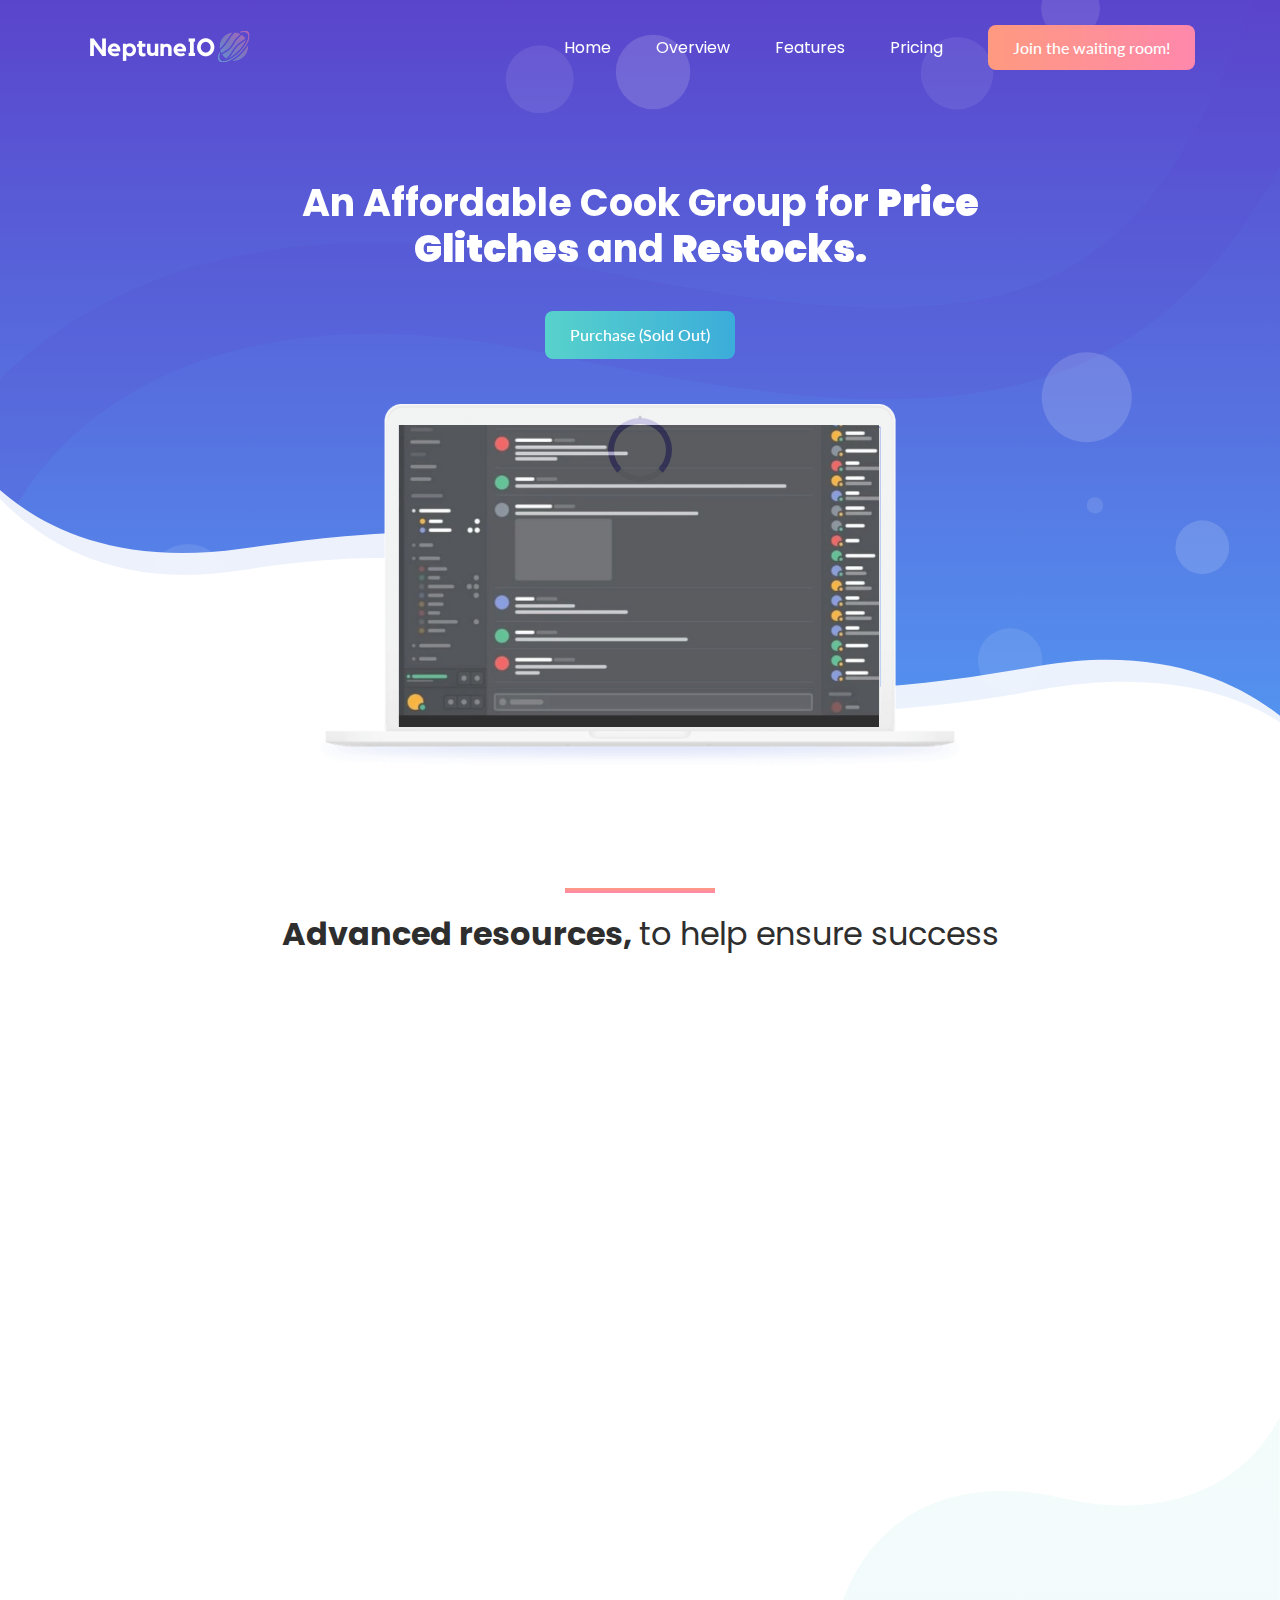
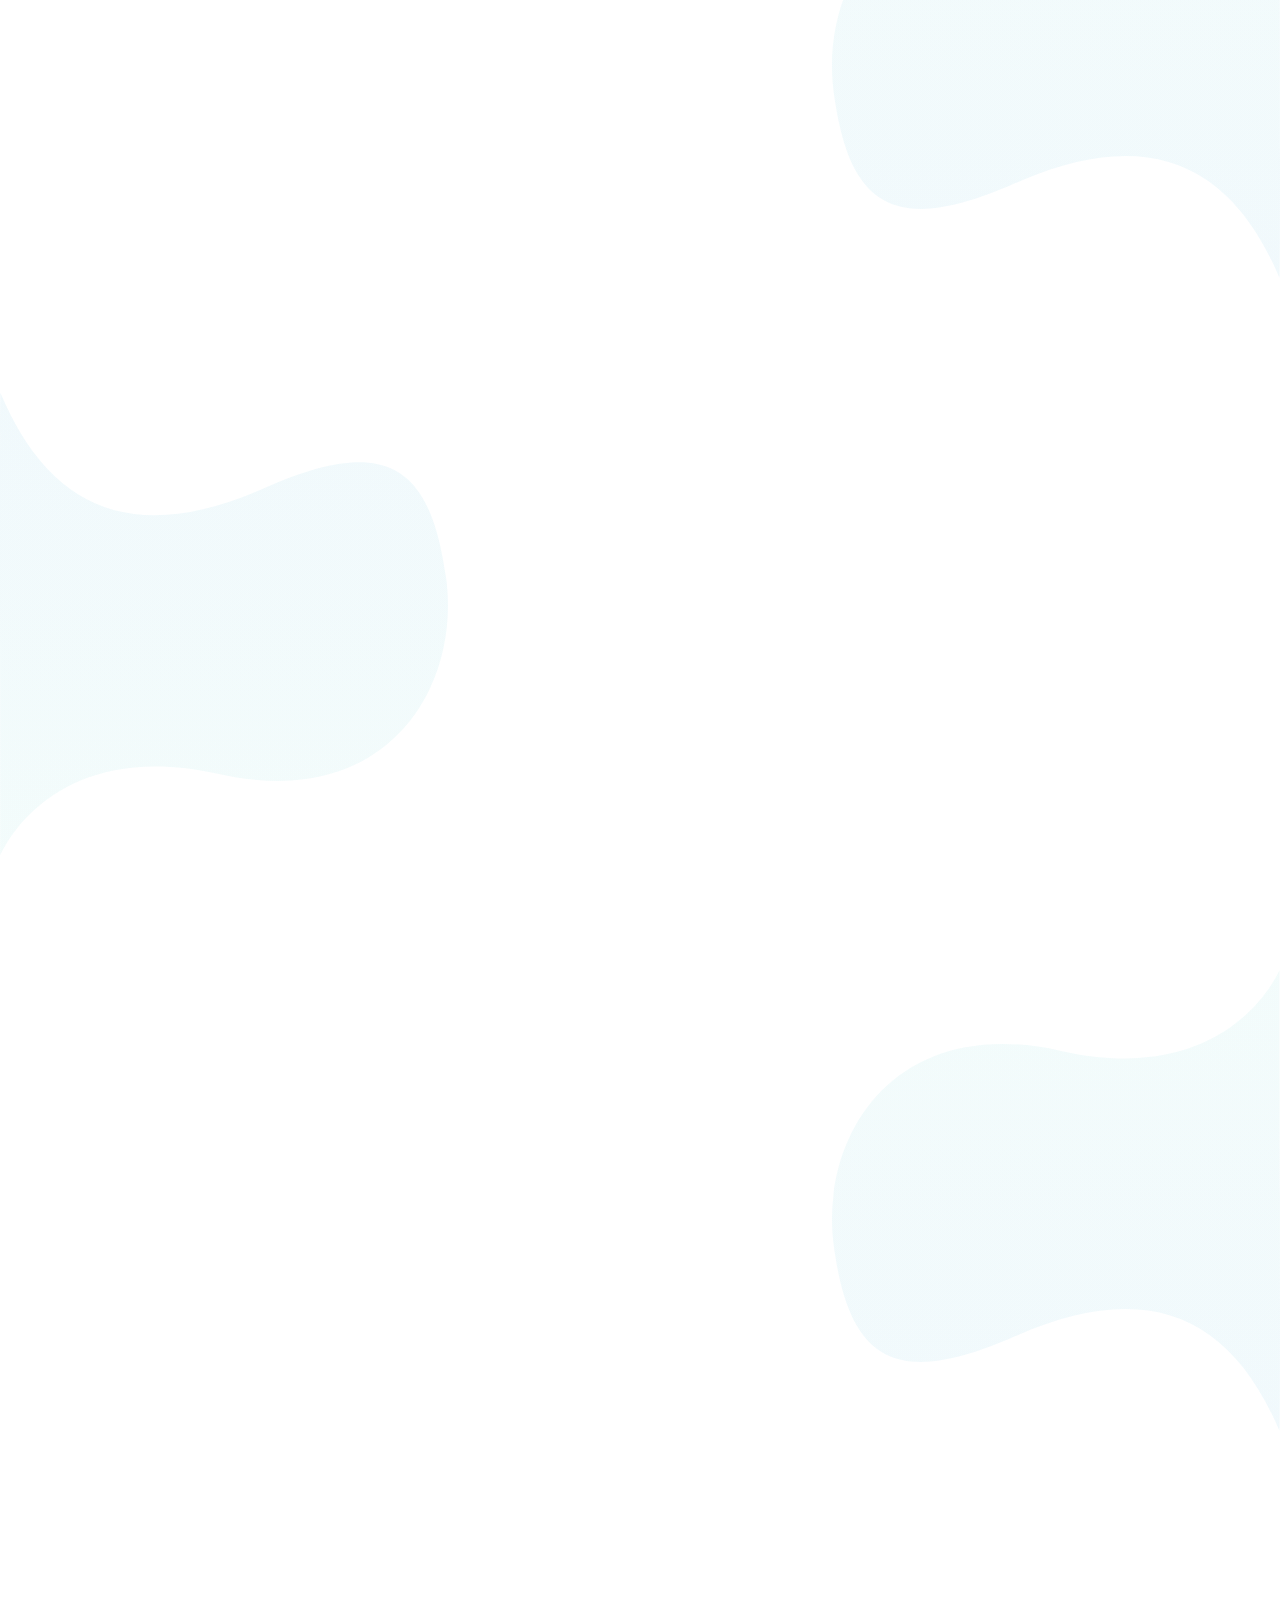
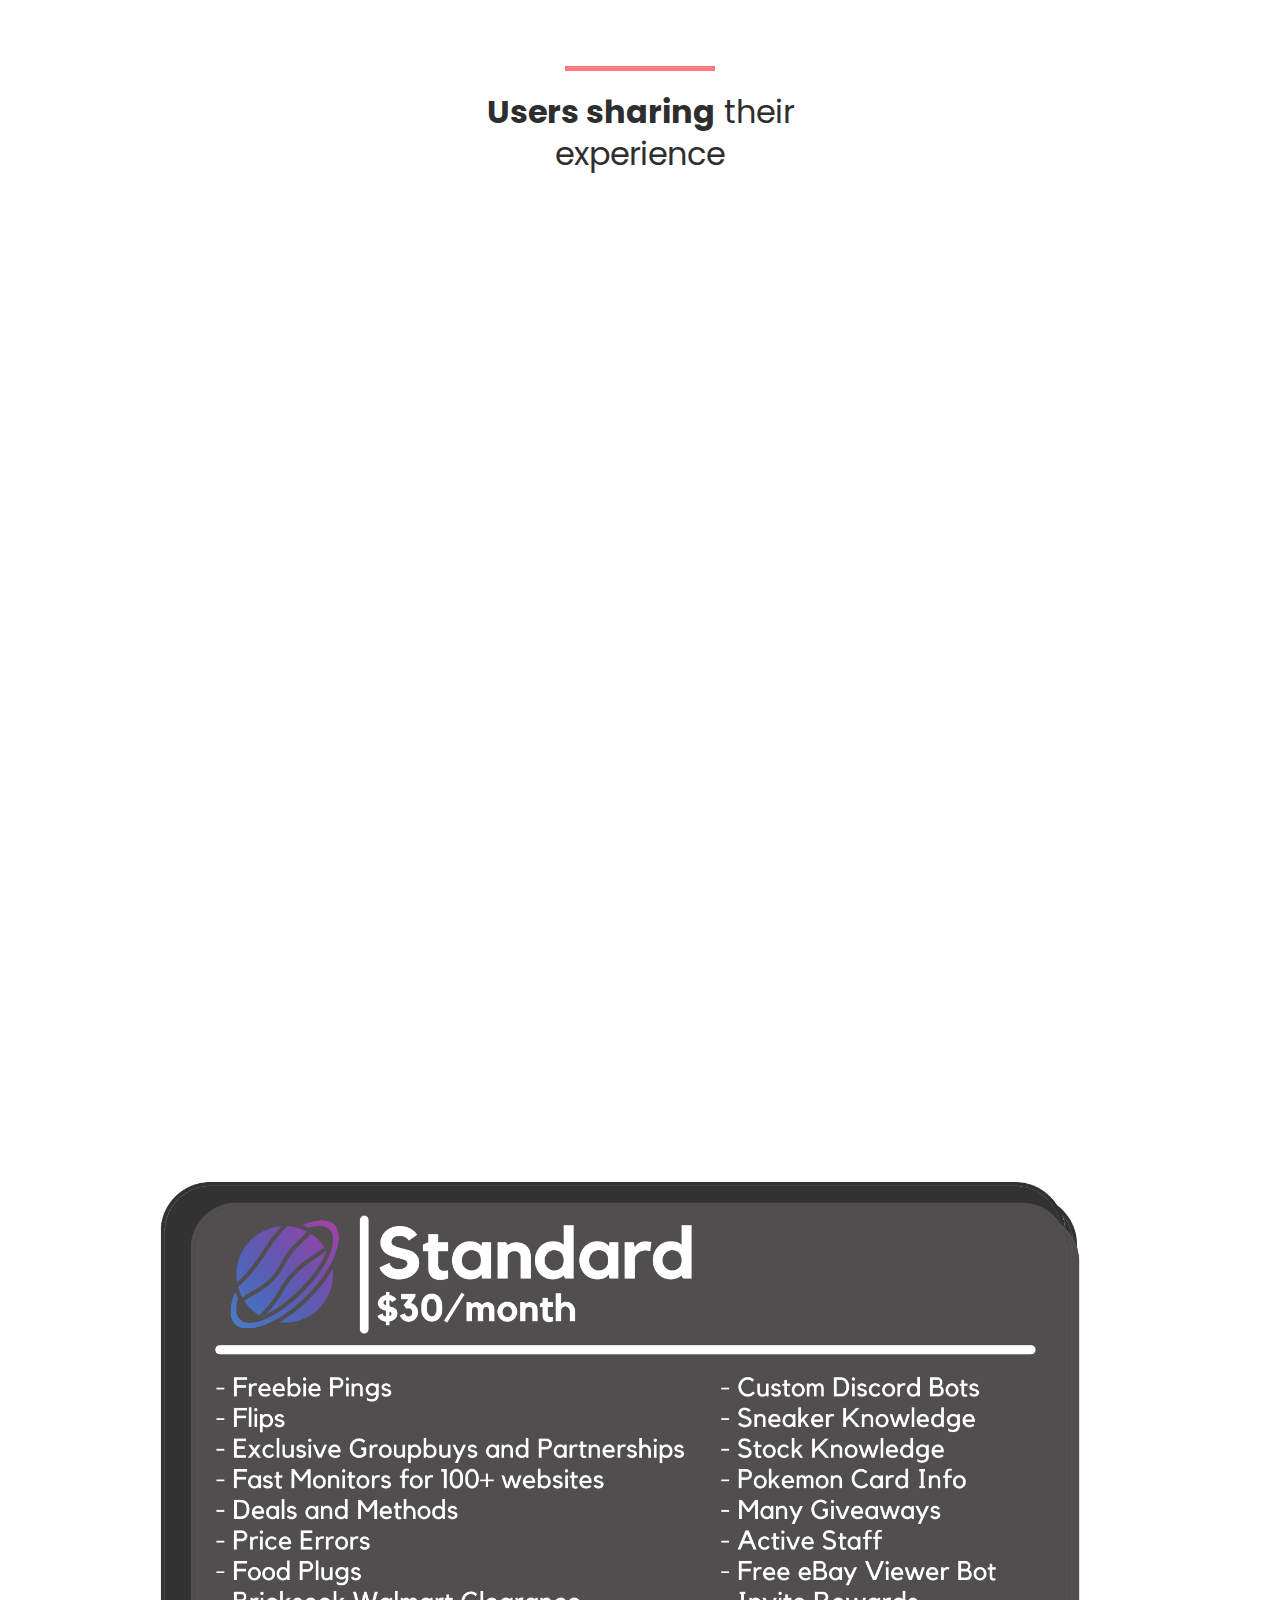
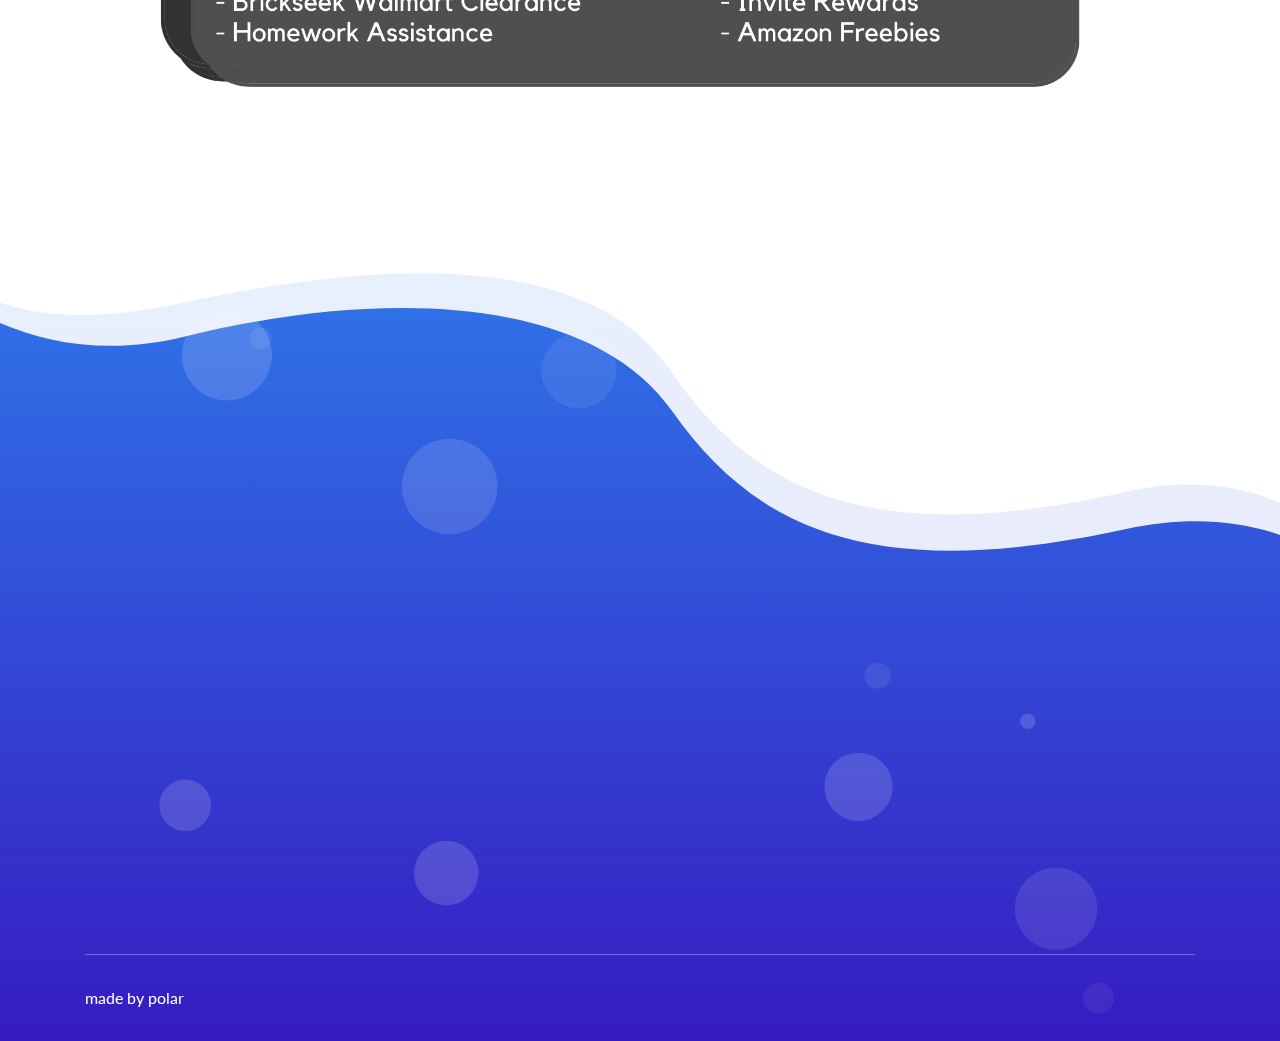
==== commit c0b138bc: "2-17 edits" ====
--- a/index.html
+++ b/index.html
@@ -3,7 +3,7 @@
 
 <head>
     <meta charset="utf-8">
-    <!--====== TEST TO SEE IF IT WORKS ======-->
+    <!--====== Lol odin i havent coded in html in like 3 years sooooo ======-->
     <!--====== Title ======-->
     <title>NeptuneIO</title>
     
@@ -43,7 +43,6 @@
     <!--[if IE]>
     <p class="browserupgrade">You are using an <strong>outdated</strong> browser. Please <a href="https://browsehappy.com/">upgrade your browser</a> to improve your experience and security.</p>
   <![endif]-->    
-   
    
     <!--====== PRELOADER PART START ======-->
 
@@ -86,6 +85,7 @@
                             <div class="collapse navbar-collapse sub-menu-bar" id="navbarSupportedContent">
                                 <ul id="nav" class="navbar-nav ml-auto">
                                     <li class="nav-item active">
+                                        <!--====== too lazy to change the href ======-->
                                         <a class="page-scroll" href="#home">Home</a>
                                     </li>
                                     <li class="nav-item">
@@ -213,7 +213,7 @@
                 </div>
                 <div class="col-lg-6">
                     <div class="about-image text-center mt-50 wow fadeInRightBig" data-wow-duration="1s" data-wow-delay="0.5s">
-                        <img src="assets/images/about1.svg" alt="about">
+                        <img src="assets/images/amazonmonitor.png" alt="about">
                     </div> <!-- about image -->
                 </div>
             </div> <!-- row -->
@@ -244,14 +244,12 @@
                 </div>
                 <div class="col-lg-6 order-lg-first">
                     <div class="about-image text-center mt-50 wow fadeInRightBig" data-wow-duration="1s" data-wow-delay="0.5s">
-                        <img src="assets/images/about2.svg" alt="about">
+                        <img src="assets/images/yeezymonitor.png" alt="about">
                     </div> <!-- about image -->
                 </div>
             </div> <!-- row -->
         </div> <!-- container -->
     </section>
-
-
     <!--====== ABOUT PART START ======-->
     
     <section class="about-area pt-70">
@@ -269,7 +267,7 @@
                 </div>
                 <div class="col-lg-6">
                     <div class="about-image text-center mt-50 wow fadeInRightBig" data-wow-duration="1s" data-wow-delay="0.5s">
-                        <img src="assets/images/about3.svg" alt="about">
+                        <img src="assets/images/topshotprovider.png" alt="about">
                     </div> <!-- about image -->
                 </div>
             </div> <!-- row -->
@@ -316,7 +314,7 @@
                         <div class="testimonial-author d-flex align-items-center">
                             <div class="author-image">
                                 <img class="shape" src="assets/images/textimonial-shape.svg" alt="shape">
-                                <img class="author" src="assets/images/author-1.png" alt="author">
+                                <img class="author" src="assets/images/boltstormprofile.jpg" alt="author">
                             </div>
                             <div class="author-content media-body">
                                 <h6 class="holder-name">TheBoltStorm</h6>
@@ -347,7 +345,7 @@
                         <div class="testimonial-author d-flex align-items-center">
                             <div class="author-image">
                                 <img class="shape" src="assets/images/textimonial-shape.svg" alt="shape">
-                                <img class="author" src="assets/images/author-2.png" alt="author">
+                                <img class="author" src="assets/images/kingbibby.jpg" alt="author">
                             </div>
                             <div class="author-content media-body">
                                 <h6 class="holder-name">KingBibby</h6>
@@ -378,7 +376,7 @@
                         <div class="testimonial-author d-flex align-items-center">
                             <div class="author-image">
                                 <img class="shape" src="assets/images/textimonial-shape.svg" alt="shape">
-                                <img class="author" src="assets/images/author-3.png" alt="author">
+                                <img class="author" src="assets/images/bizarro.jpg" alt="author">
                             </div>
                             <div class="author-content media-body">
                                 <h6 class="holder-name">Bizarro</h6>
@@ -409,7 +407,7 @@
                         <div class="testimonial-author d-flex align-items-center">
                             <div class="author-image">
                                 <img class="shape" src="assets/images/textimonial-shape.svg" alt="shape">
-                                <img class="author" src="assets/images/author-2.png" alt="author">
+                                <img class="author" src="assets/images/solarflare.jpg" alt="author">
                             </div>
                             <div class="author-content media-body">
                                 <h6 class="holder-name">Solarflare</h6>
@@ -435,39 +433,18 @@
                             <div class="section-title">
                                 <div class="line"></div>
                                 <h3 class="title">Pricing</h3>
+                                
                             </div> <!-- section title -->
                             
                         </div> <!-- counter content -->
-                        <div class="row no-gutters">
-                            <div class="col-4">
-                                <div class="single-counter counter-color-1 d-flex align-items-center justify-content-center">
-                                    <div class="counter-items text-center">
-                                        <span class="count"><span class="counter">125</span>K</span>
-                                        <p class="text">Downloads</p>
-                                    </div>
-                                </div> <!-- single counter -->
-                            </div>
-                            <div class="col-4">
-                                <div class="single-counter counter-color-2 d-flex align-items-center justify-content-center">
-                                    <div class="counter-items text-center">
-                                        <span class="count"><span class="counter">87</span>K</span>
-                                        <p class="text">Active Users</p>
-                                    </div>
-                                </div> <!-- single counter -->
-                            </div>
-                            <div class="col-4">
-                                <div class="single-counter counter-color-3 d-flex align-items-center justify-content-center">
-                                    <div class="counter-items text-center">
-                                        <span class="count"><span class="counter">4.8</span></span>
-                                        <p class="text">User Rating</p>
-                                    </div>
-                                </div> <!-- single counter -->
-                            </div>
-                        </div> <!-- row -->
+                        
                     </div> <!-- counter wrapper -->
                 </div>
             </div> <!-- row -->
-        </div> <!-- container -->
+            <!--====== No fucking clue how to format this properly ======-->
+            <img src="assets/images/NeptuneIO pricing.png" alt="pricing">
+        </div> <!-- container -->
+        
     </section>
     
     <!--====== VIDEO COUNTER PART ENDS ======-->
@@ -516,6 +493,7 @@
                                     <h4 class="title">Quick Link</h4>
                                 </div>
                                 <ul class="link">
+                                     <!--====== too lazy since we dont have a domain, we'll fill this out later ======-->
                                     <li><a href="#">Privacy Policy</a></li>
                                     <li><a href="#">Refund Policy</a></li>
                                     <li><a href="#">Terms of Service</a></li>
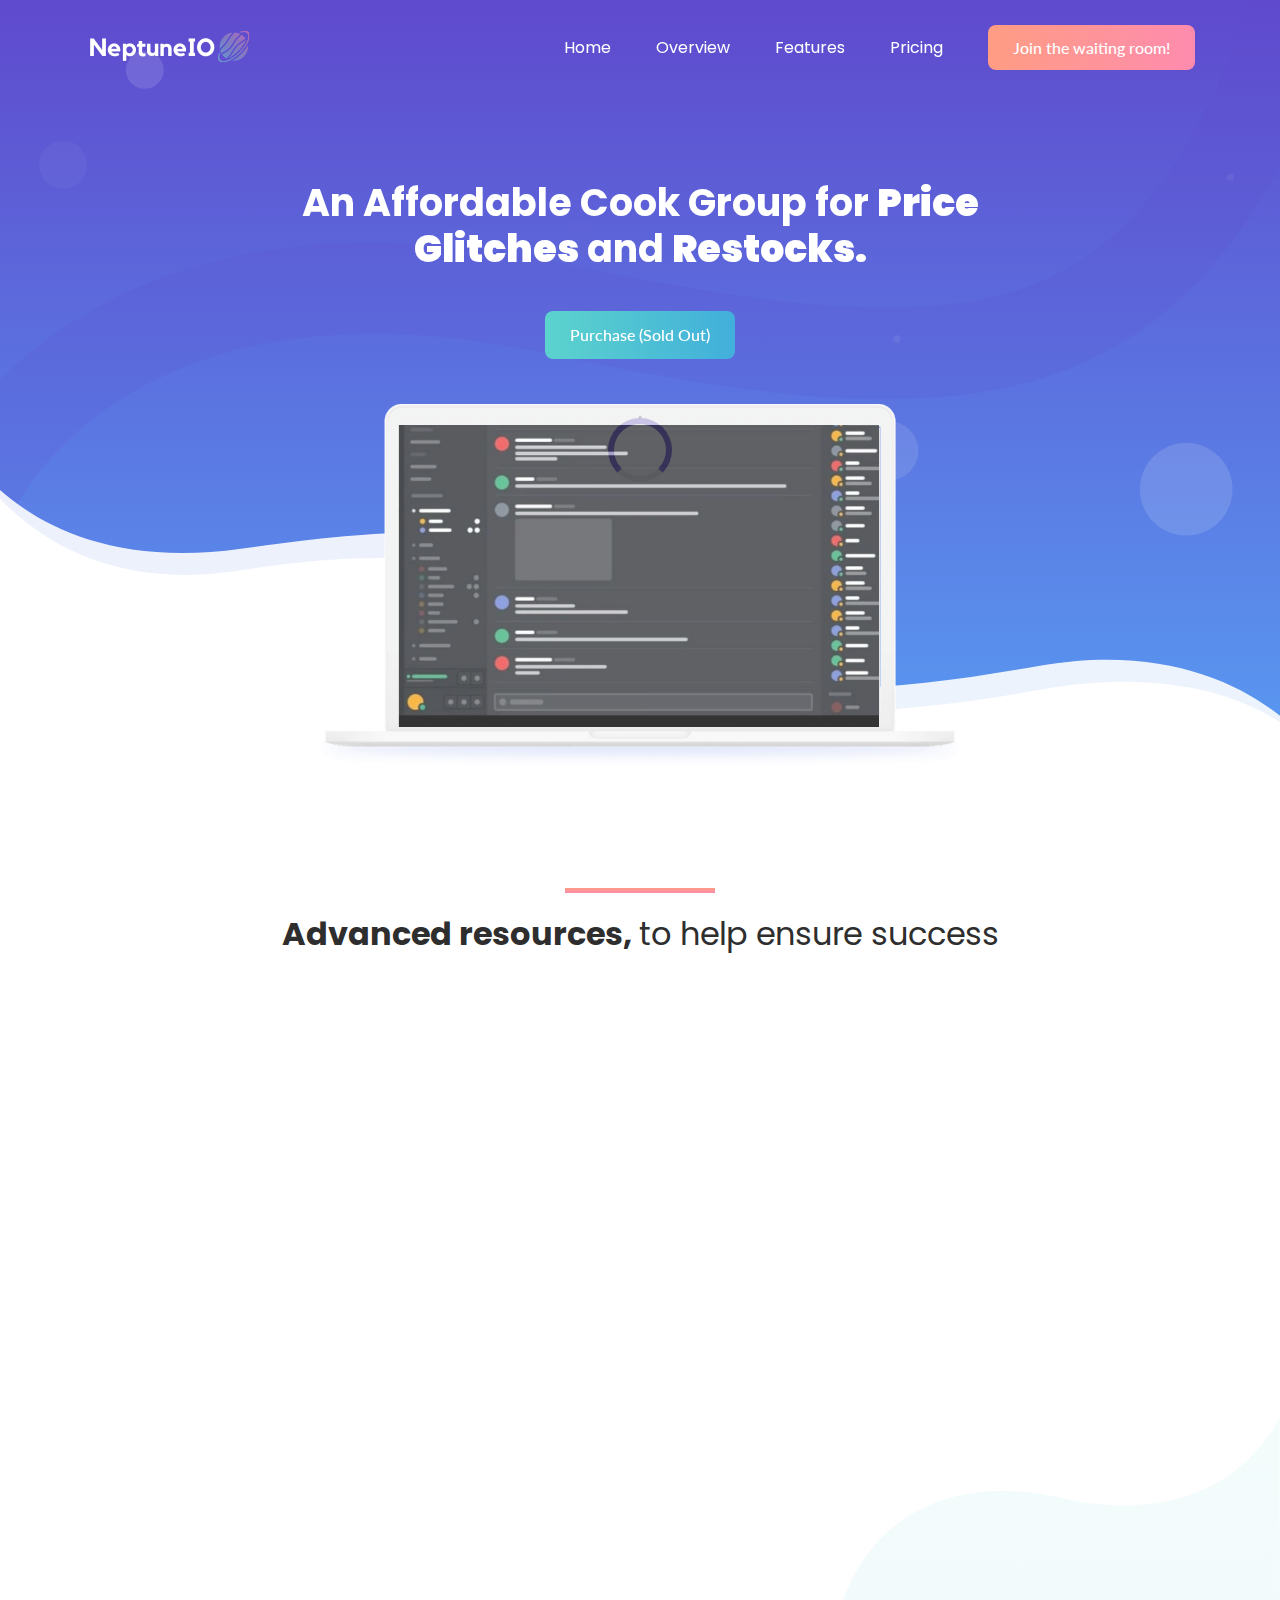
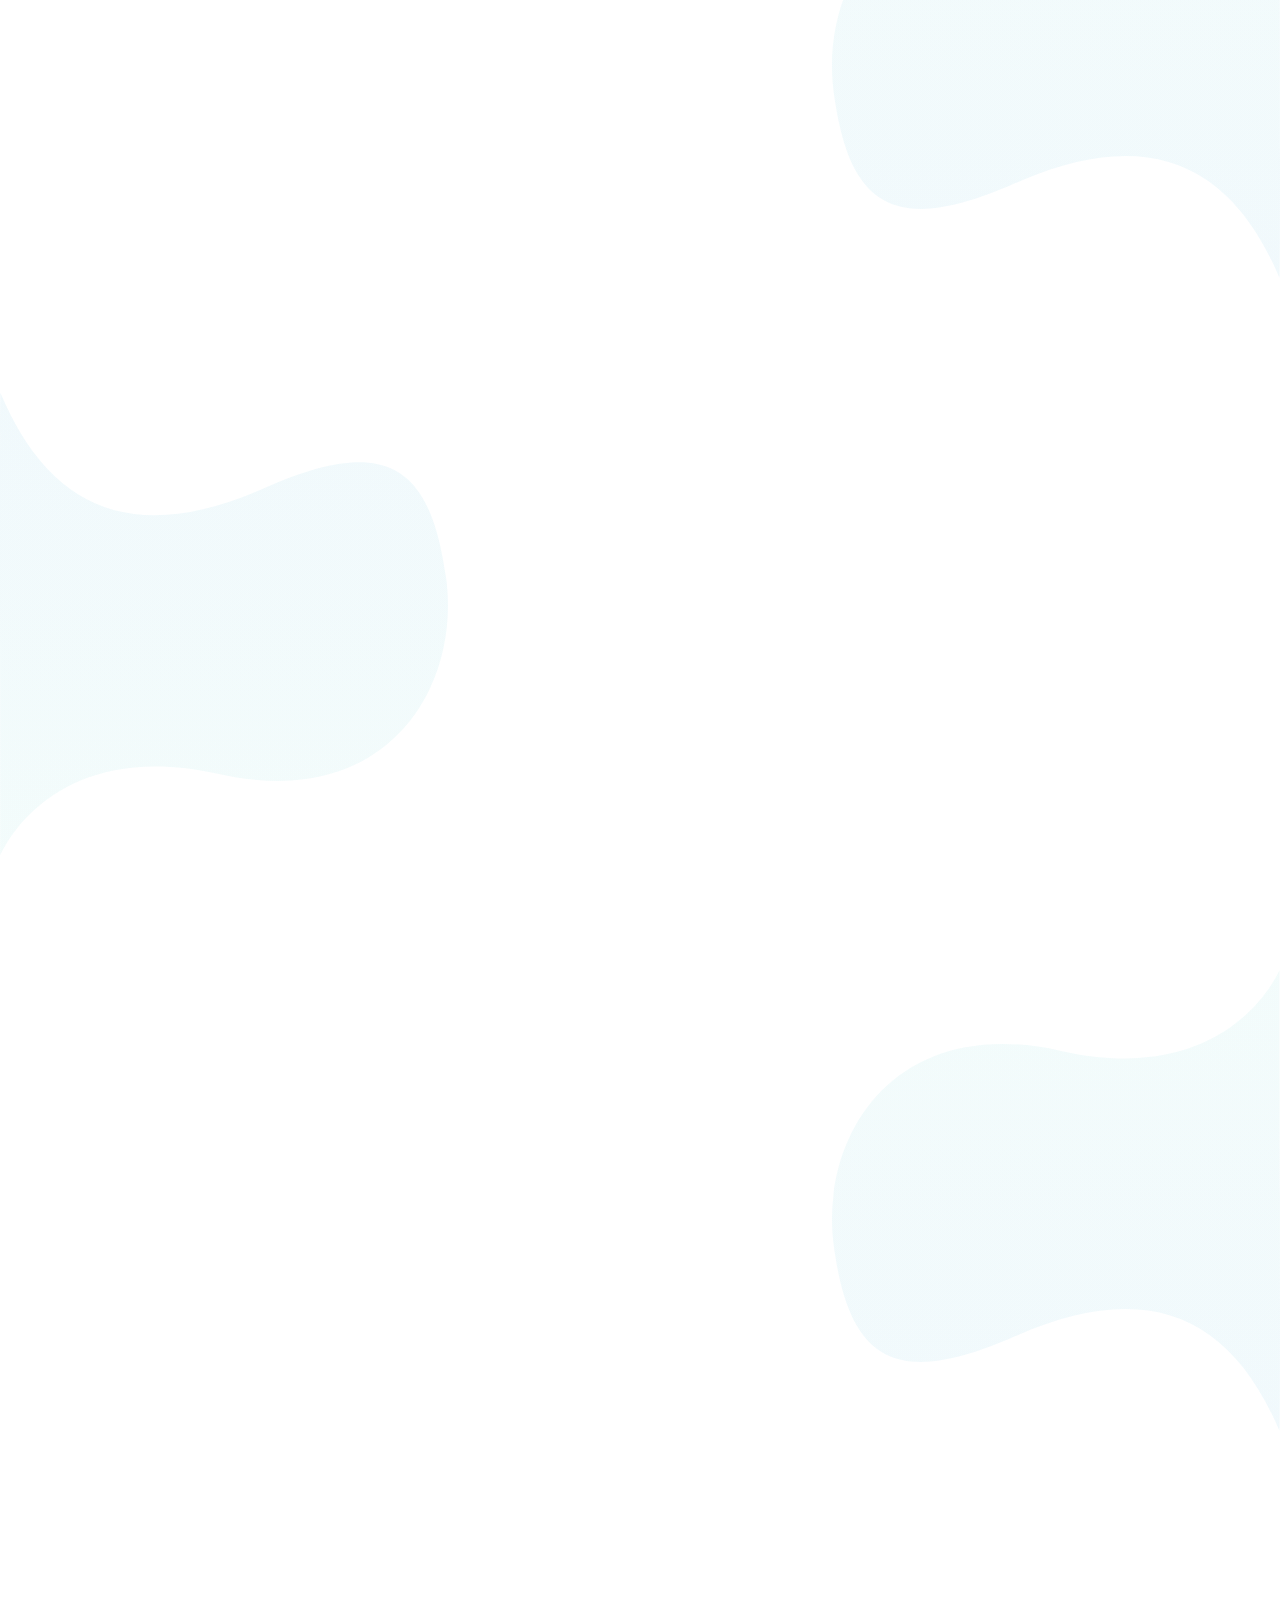
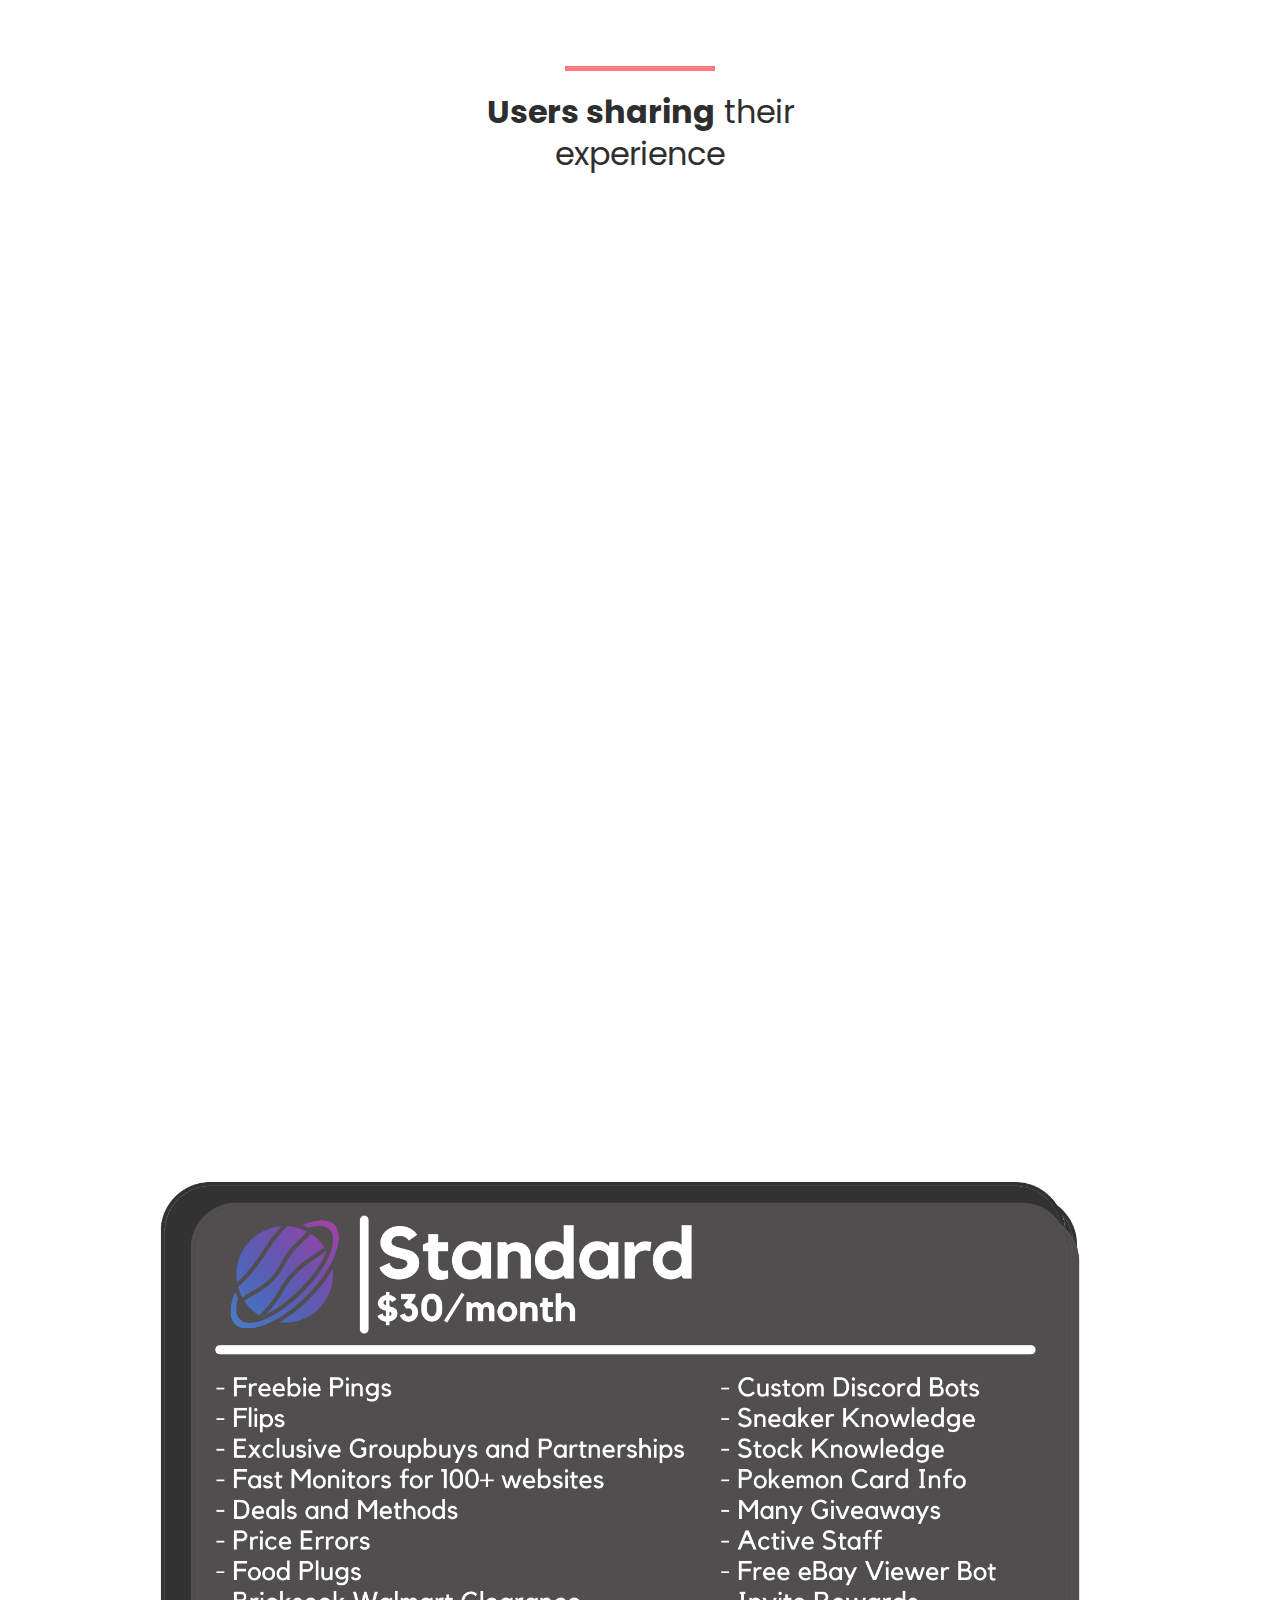
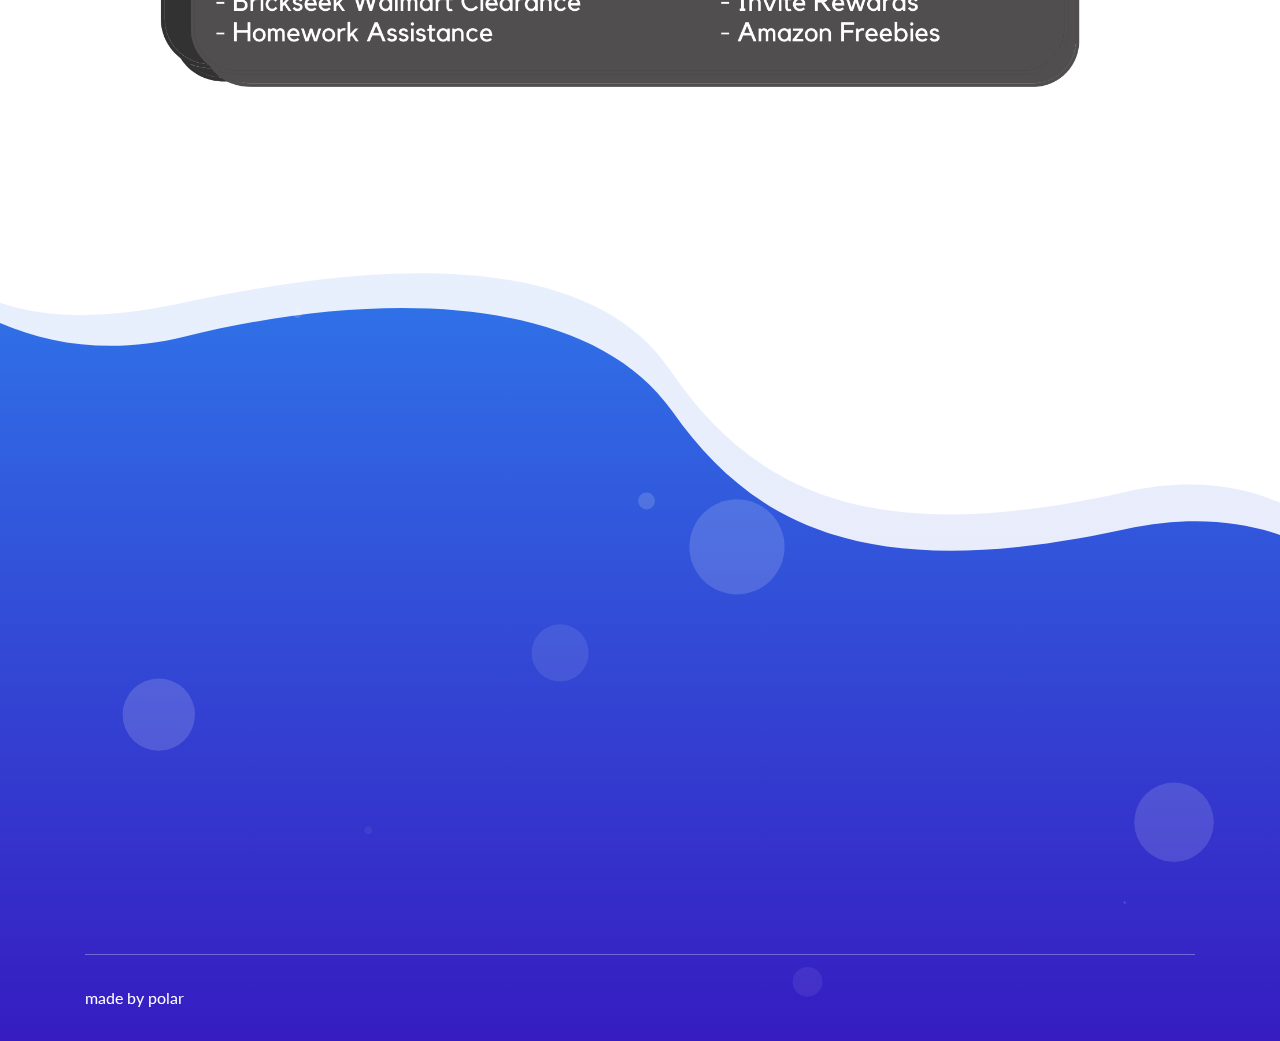
==== commit 57f68d3e: "2-17 FINAL EDITS PLEASE" ====
--- a/index.html
+++ b/index.html
@@ -493,7 +493,7 @@
                                     <h4 class="title">Quick Link</h4>
                                 </div>
                                 <ul class="link">
-                                     <!--====== too lazy since we dont have a domain, we'll fill this out later ======-->
+                                     <!--====== too lazy since we dont have a domain, we'll fill this ======-->
                                     <li><a href="#">Privacy Policy</a></li>
                                     <li><a href="#">Refund Policy</a></li>
                                     <li><a href="#">Terms of Service</a></li>
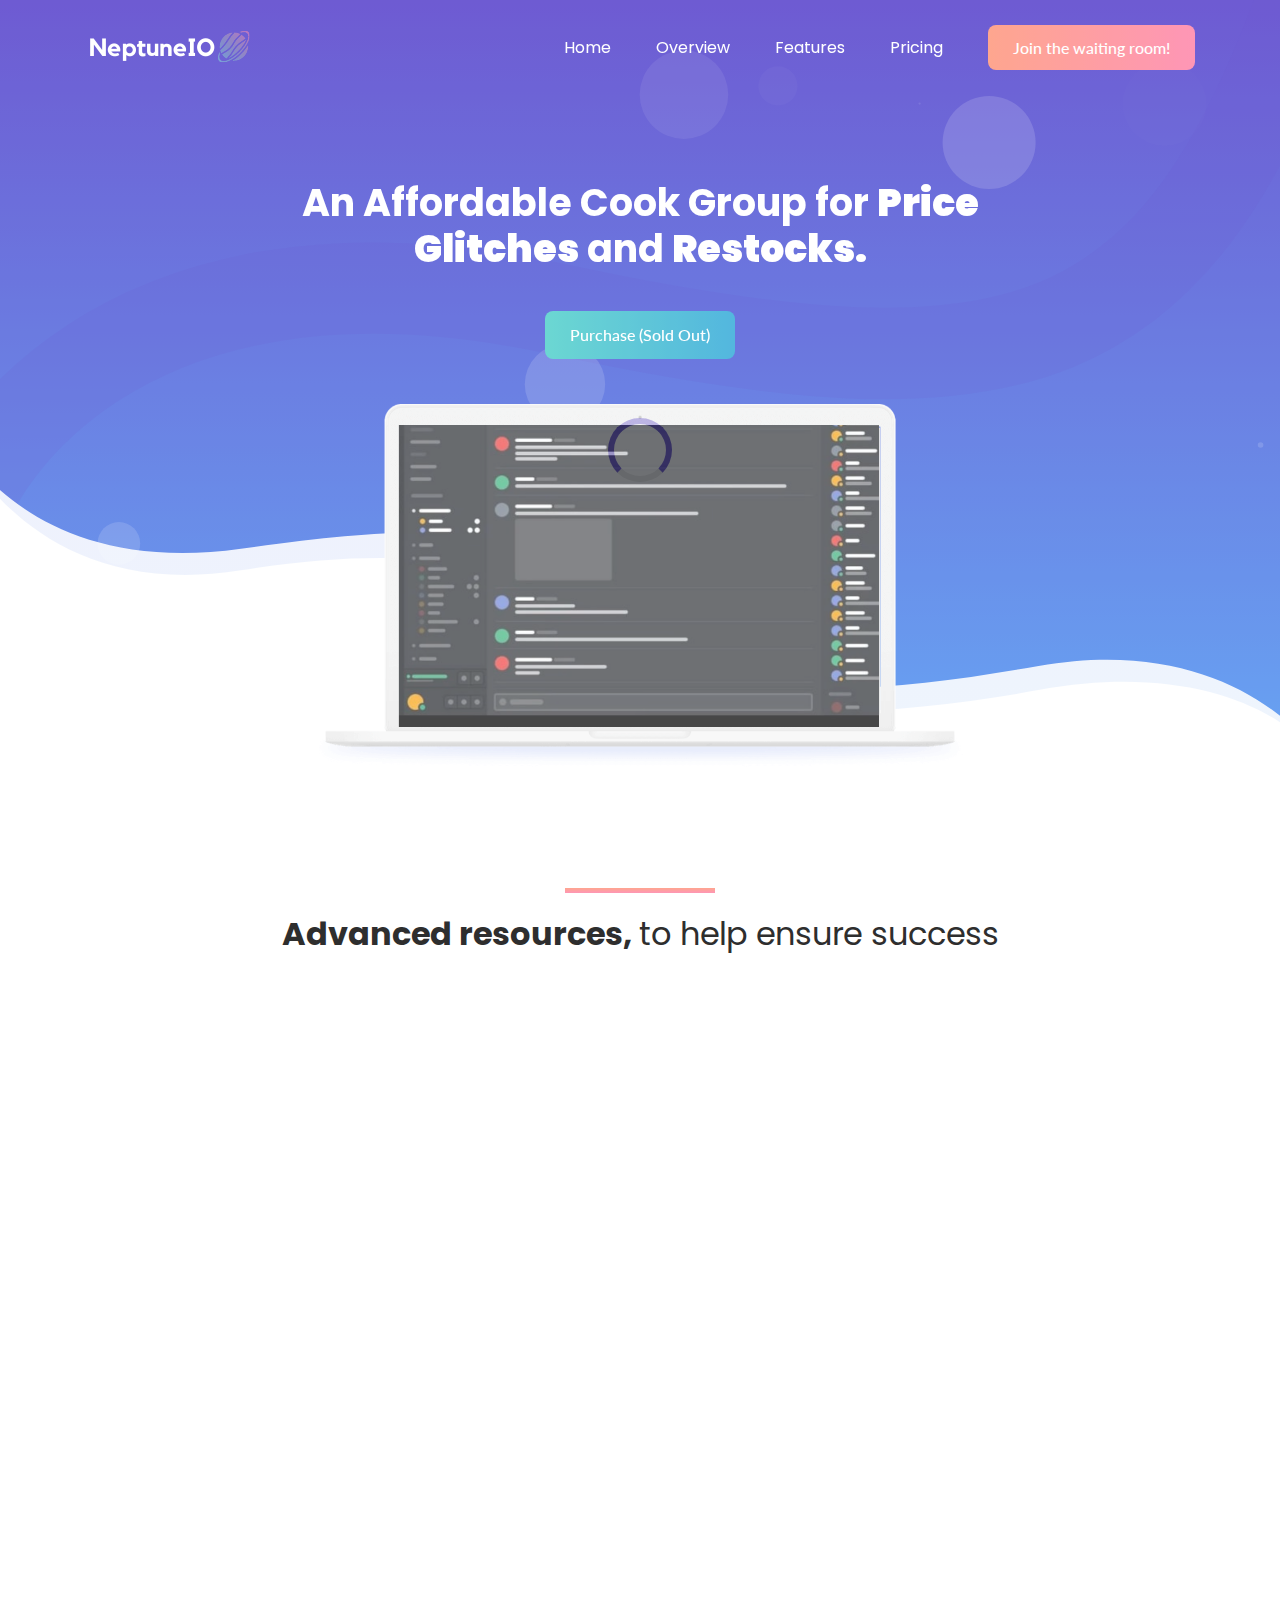
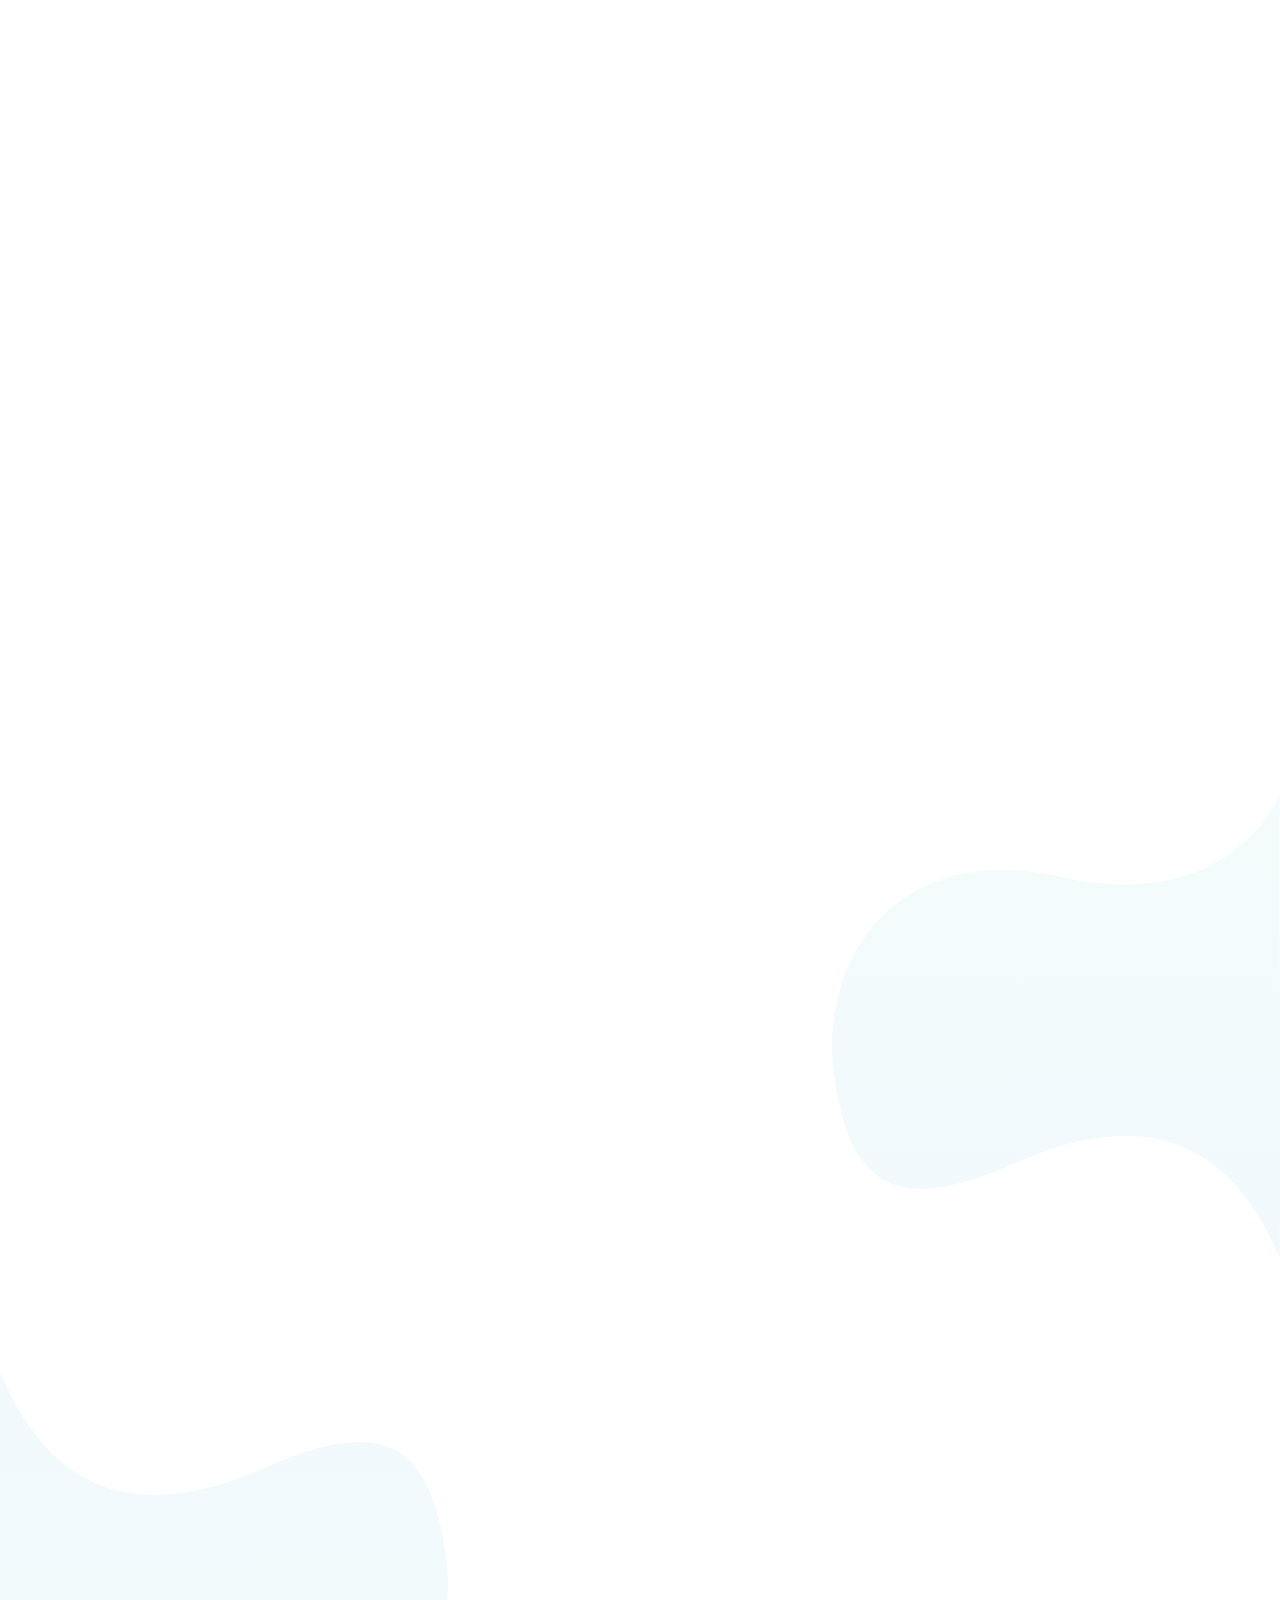
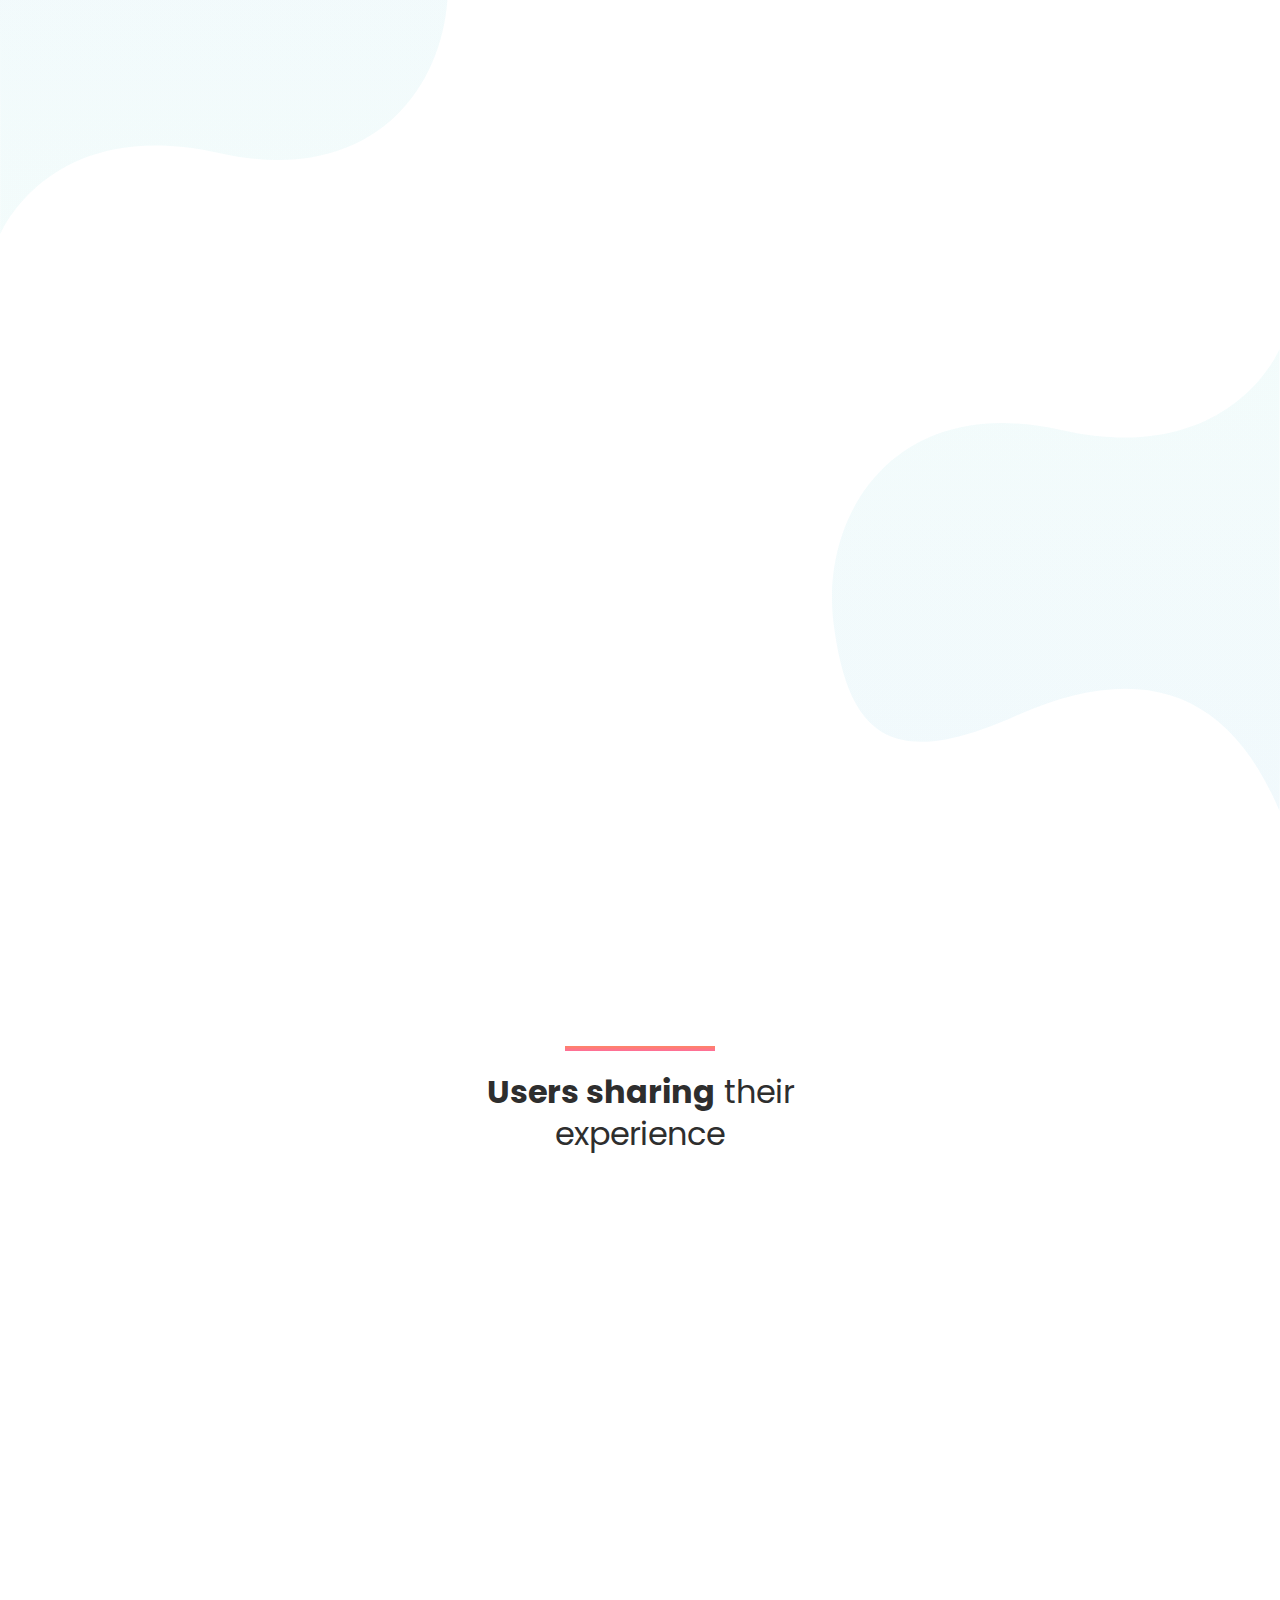
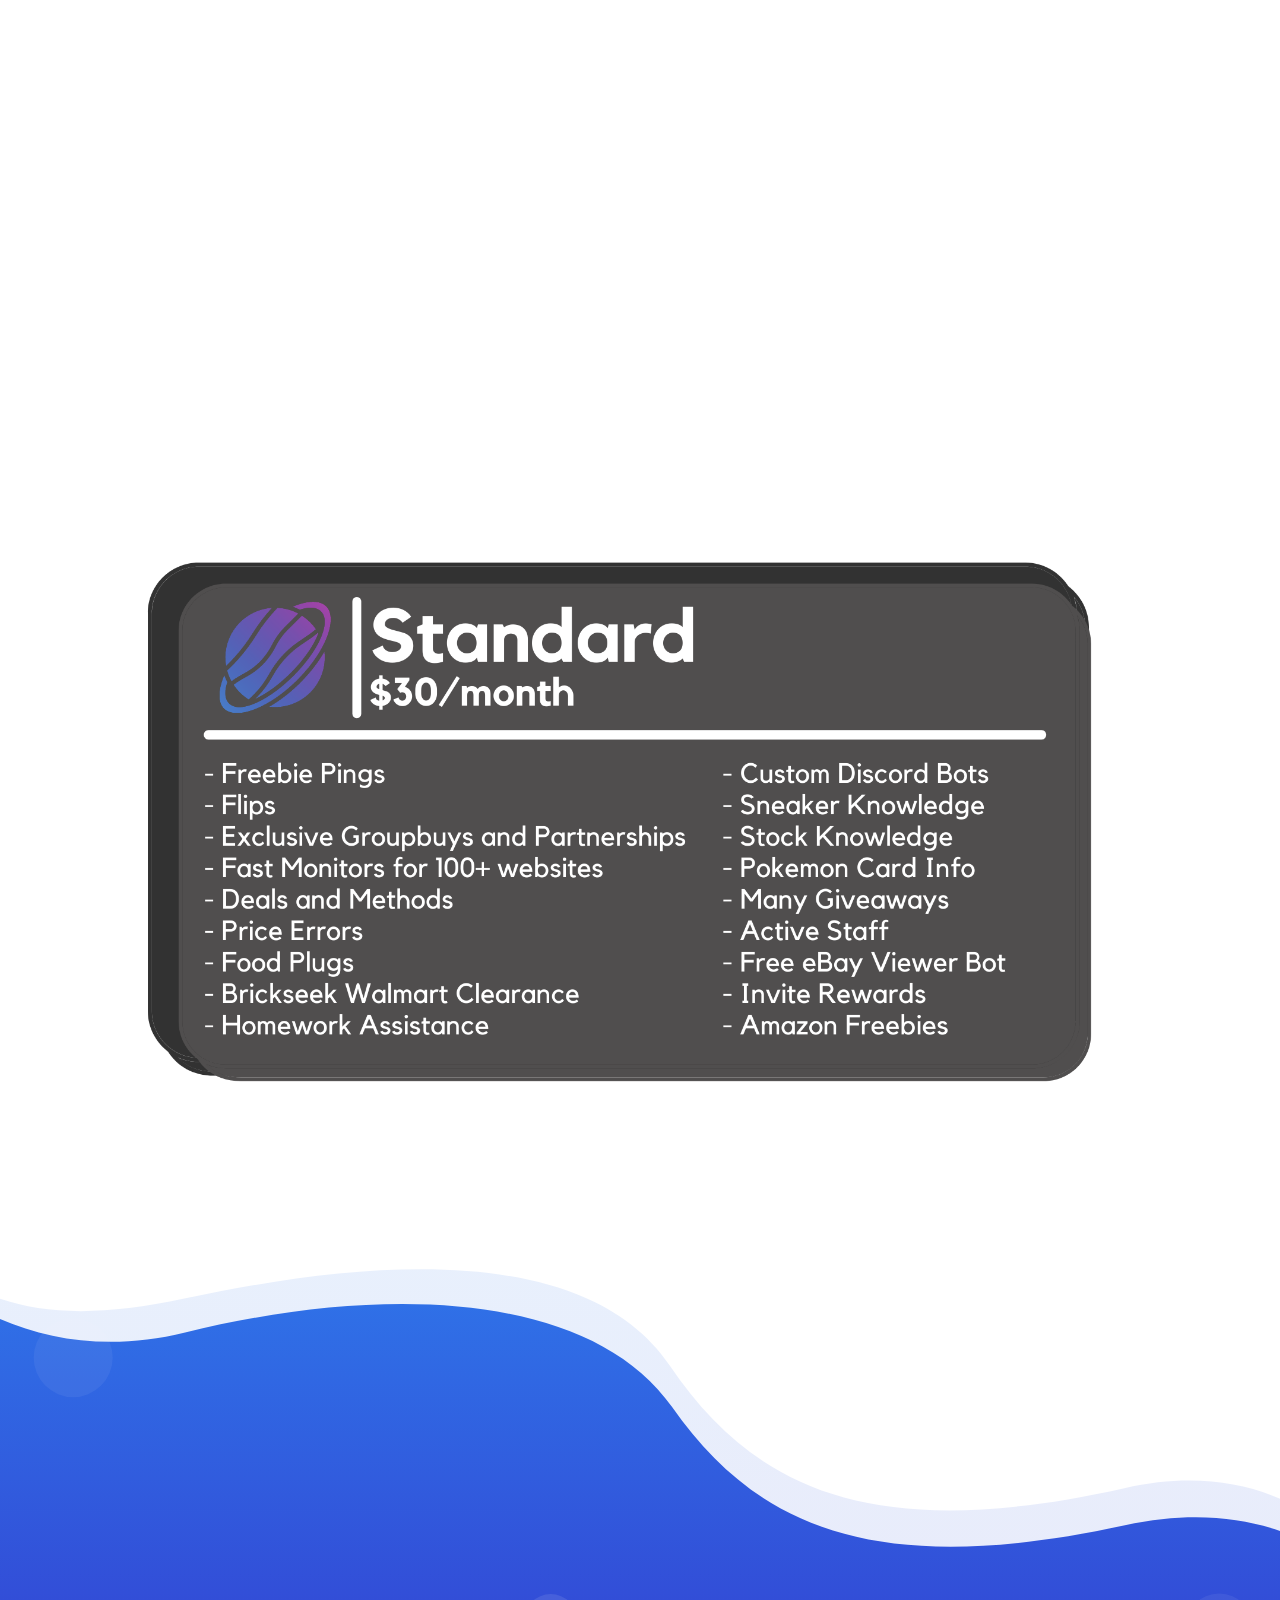
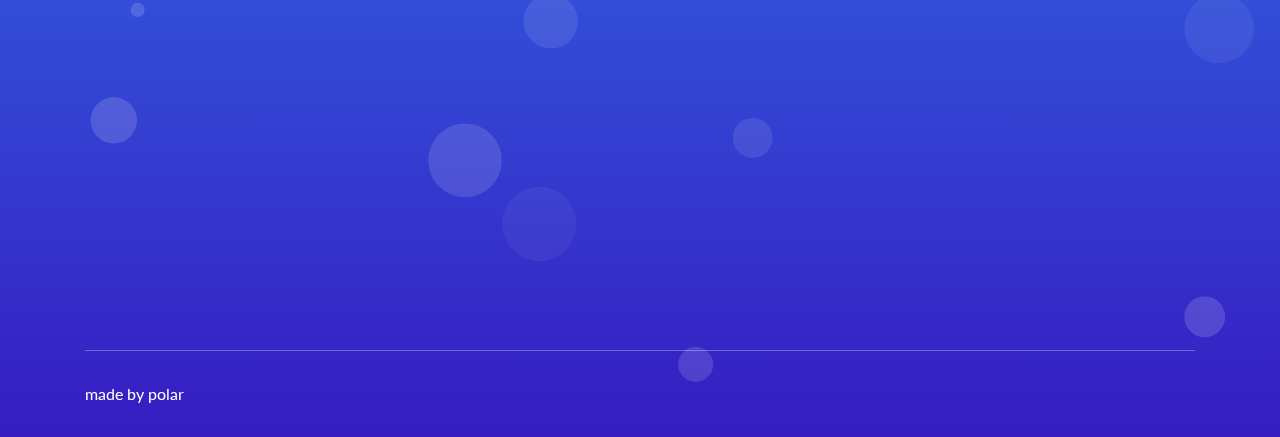
==== commit 0837ee48: "2-17 edits 2.0" ====
--- a/index.html
+++ b/index.html
@@ -153,8 +153,8 @@
                     <div class="single-services text-center mt-30 wow fadeIn" data-wow-duration="1s" data-wow-delay="0.2s">
                         <div class="services-icon">
                             <img class="shape" src="assets/images/services-shape.svg" alt="shape">
-                            <img class="shape-1" src="assets/images/services-shape-1.svg" alt="shape">
-                            <i class="lni-baloon"></i>
+                            <img class="shape-1" src="assets/images/finalgreen shoe.svg" alt="shape">
+                            
                         </div>
                         <div class="services-content mt-30">
                             <h4 class="services-title"><a href="#">Drop Info</a></h4>
@@ -191,6 +191,90 @@
                         </div>
                     </div> <!-- single services -->
                 </div>
+                <div class="col-lg-4 col-md-7 col-sm-8">
+                    <div class="single-services text-center mt-30 wow fadeIn" data-wow-duration="1s" data-wow-delay="0.8s">
+                        <div class="services-icon">
+                            <img class="shape" src="assets/images/services-shape.svg" alt="shape">
+                            <img class="shape-1" src="assets/images/finalyellowburger.svg" alt="shape">
+                            
+                        </div>
+                        <div class="services-content mt-30">
+                            <h4 class="services-title"><a href="#">Discounted/Free Food</a></h4>
+                            <p class="text">Our providers offer members on upwards of 50-70% off popular chains such as: Chipotle and Panera. We also offer bots that give free codes to Chick-Fil-A and other meal plan services (Dinnerly, Hello Fresh, and more). </p>
+                            
+                        </div>
+                    </div> <!-- single services -->
+                    </div>
+                    <div class="col-lg-4 col-md-7 col-sm-8">
+                        <div class="single-services text-center mt-30 wow fadeIn" data-wow-duration="1s" data-wow-delay="0.8s">
+                            <div class="services-icon">
+                                <img class="shape" src="assets/images/services-shape.svg" alt="shape">
+                                <img class="shape-1" src="assets/images/green script.svg" alt="shape">
+                                
+                            </div>
+                            <div class="services-content mt-30">
+                                <h4 class="services-title"><a href="#">Custom Autofiller</a></h4>
+                                <p class="text">We know you want to cop items that quickly sell out. So we designed Neptune Scripts to help you checkout as quick as possible. It's time you cop that Supreme BOGO. </p>
+                                
+                            </div>
+                        </div> <!-- single services -->
+                    </div>
+                    <div class="col-lg-4 col-md-7 col-sm-8">
+                        <div class="single-services text-center mt-30 wow fadeIn" data-wow-duration="1s" data-wow-delay="0.8s">
+                            <div class="services-icon">
+                                <img class="shape" src="assets/images/services-shape.svg" alt="shape">
+                                <img class="shape-1" src="assets/images/purplegift.svg" alt="shape">
+                                
+                            </div>
+                            <div class="services-content mt-30">
+                                <h4 class="services-title"><a href="#">Giveaways</a></h4>
+                                <p class="text">Who doesn't like free stuff? We giveaway various prizes such as: free keys to members, bot rentals and more.</p>
+                                
+                            </div>
+                        </div> <!-- single services -->
+                        </div>
+                        <div class="col-lg-4 col-md-7 col-sm-8">
+                            <div class="single-services text-center mt-30 wow fadeIn" data-wow-duration="1s" data-wow-delay="0.8s">
+                                <div class="services-icon">
+                                    <img class="shape" src="assets/images/services-shape.svg" alt="shape">
+                                    <img class="shape-1" src="assets/images/lightbluegroup.svg" alt="shape">
+                                    
+                                </div>
+                                <div class="services-content mt-30">
+                                    <h4 class="services-title"><a href="#">Group Buys</a></h4>
+                                    <p class="text">NeptuneIO members get first hand access to discounted rates to different companies. We offer exlusive group buys only available to NeptuneIO.</p>
+                                    
+                                </div>
+                            </div> <!-- single services -->
+                            </div>
+                            <div class="col-lg-4 col-md-7 col-sm-8">
+                                <div class="single-services text-center mt-30 wow fadeIn" data-wow-duration="1s" data-wow-delay="0.8s">
+                                    <div class="services-icon">
+                                        <img class="shape" src="assets/images/services-shape.svg" alt="shape">
+                                        <img class="shape-1" src="assets/images/orangestock.svg" alt="shape">
+                                        
+                                    </div>
+                                    <div class="services-content mt-30">
+                                        <h4 class="services-title"><a href="#">Stocks</a></h4>
+                                        <p class="text">We know the stock market may look complicated at first. However, our stocks channel alerts users of profitable buys, with an overall 80%+ success rate.</p>
+                                        
+                                    </div>
+                                </div> <!-- single services -->
+                                </div>
+                                <div class="col-lg-4 col-md-7 col-sm-8">
+                                    <div class="single-services text-center mt-30 wow fadeIn" data-wow-duration="1s" data-wow-delay="0.8s">
+                                        <div class="services-icon">
+                                            <img class="shape" src="assets/images/services-shape.svg" alt="shape">
+                                            <img class="shape-1" src="assets/images/purplerobot.svg" alt="shape">
+                                            
+                                        </div>
+                                        <div class="services-content mt-30">
+                                            <h4 class="services-title"><a href="#">Freebie Finder</a></h4>
+                                            <p class="text">Our Freebie Finder bot sends alert to users whenever it detects a price error or glitch from various websites.</p>
+                                            
+                                        </div>
+                                    </div> <!-- single services -->
+                                    </div>
             </div> <!-- row -->
         </div> <!-- container -->
     </section>
@@ -440,9 +524,10 @@
                         
                     </div> <!-- counter wrapper -->
                 </div>
-            </div> <!-- row -->
             <!--====== No fucking clue how to format this properly ======-->
             <img src="assets/images/NeptuneIO pricing.png" alt="pricing">
+            </div> <!-- row -->
+            
         </div> <!-- container -->
         
     </section>
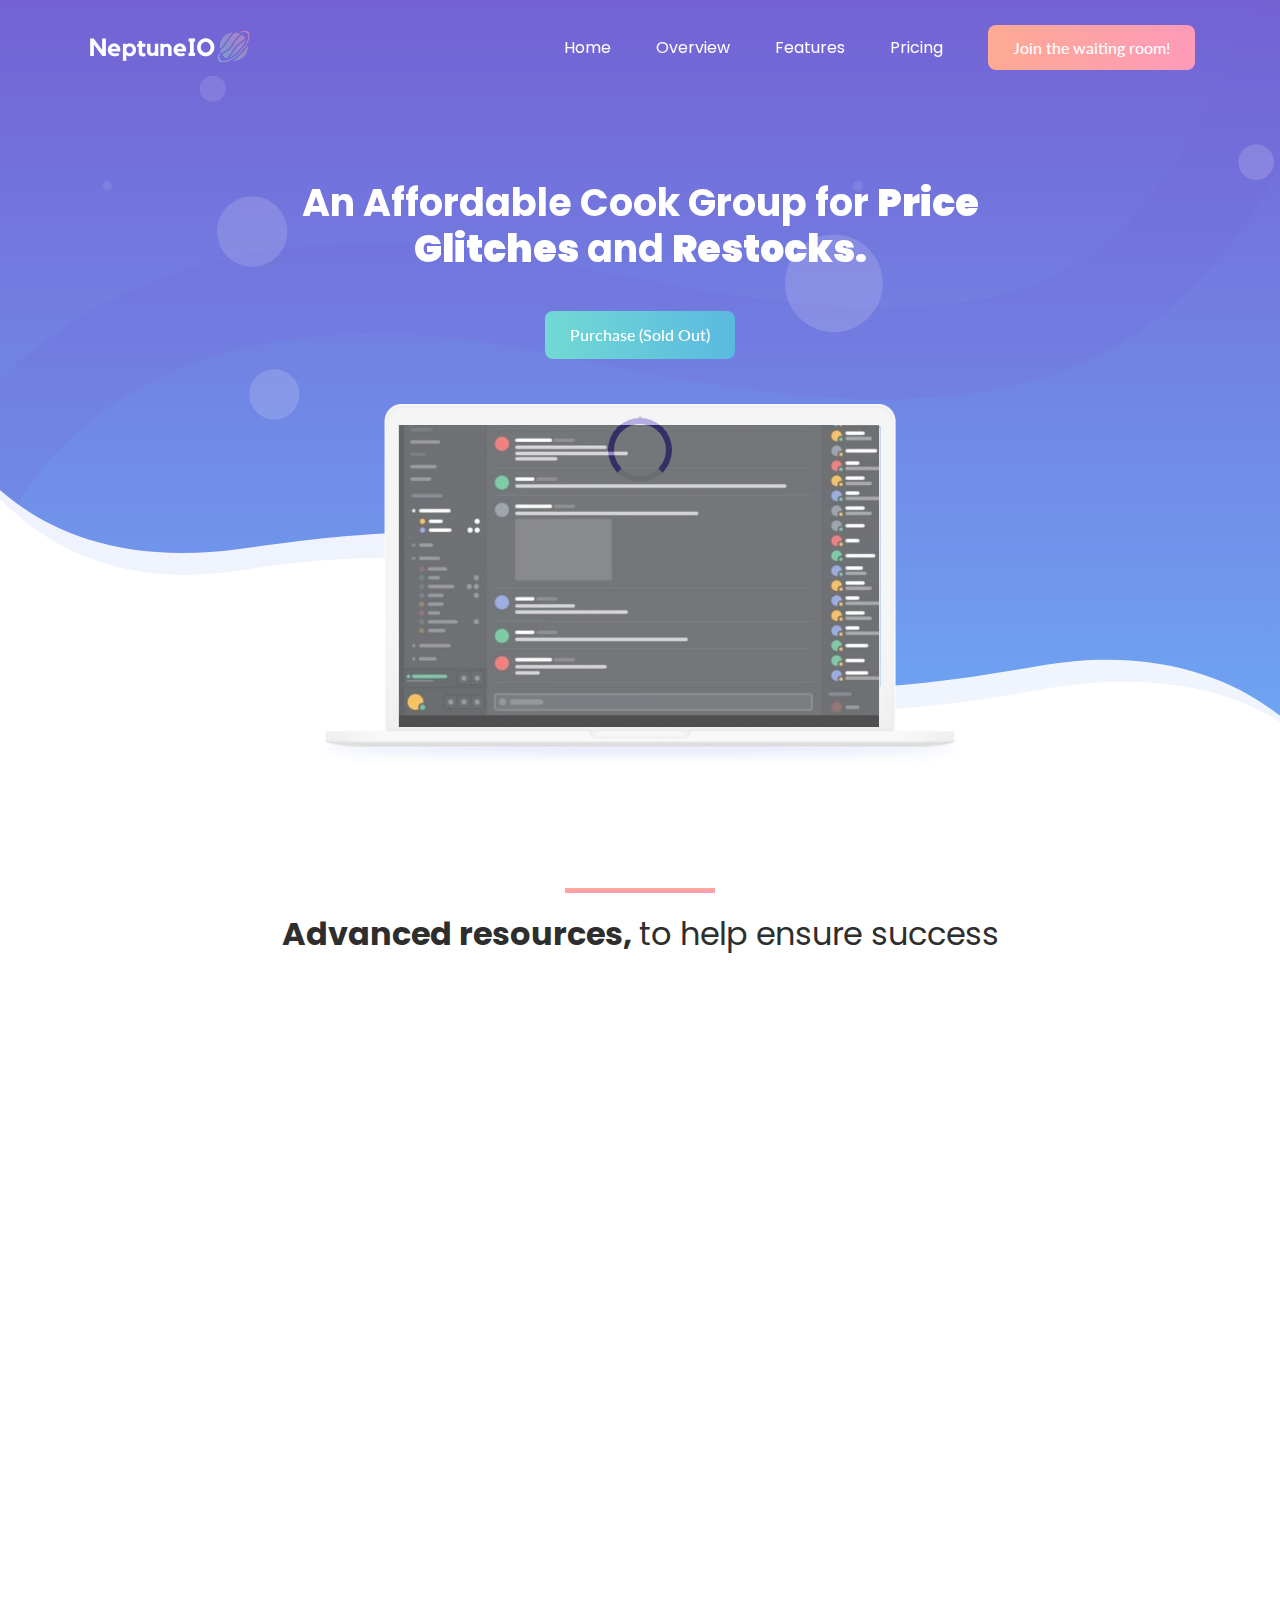
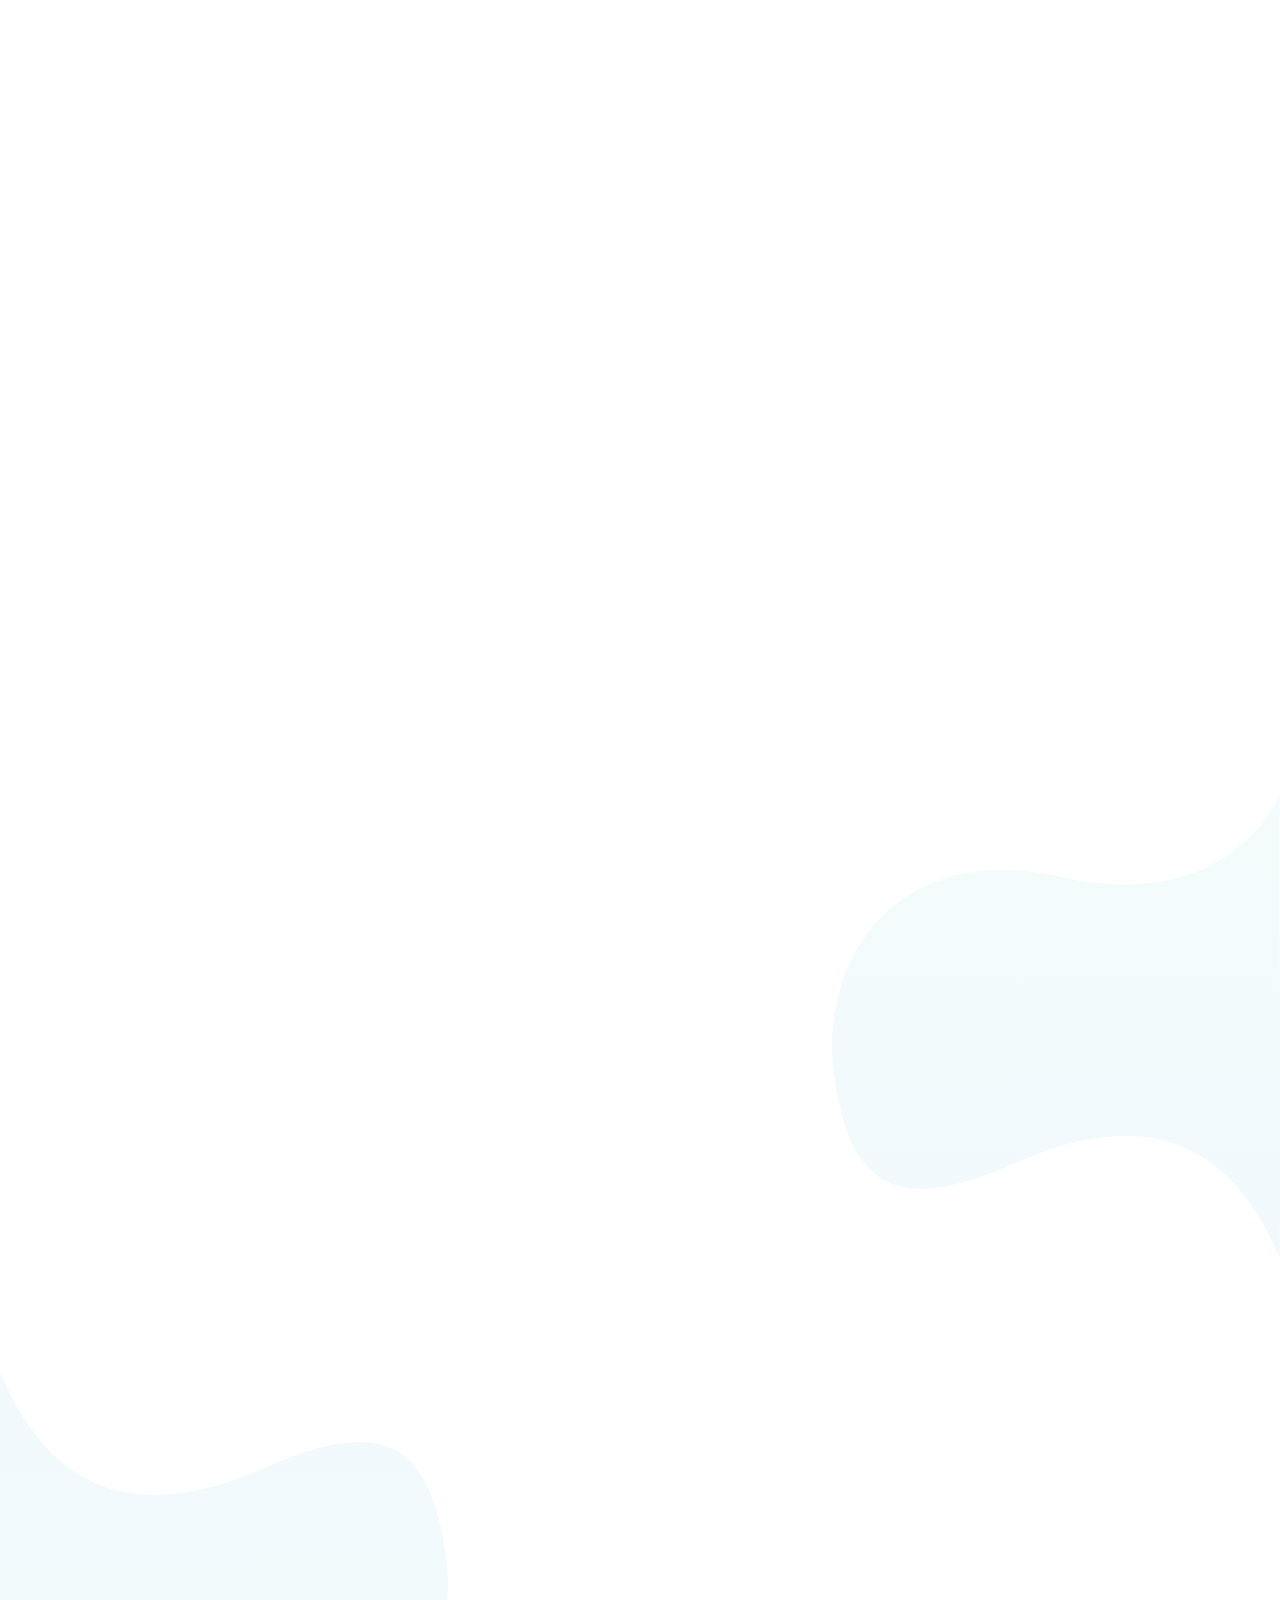
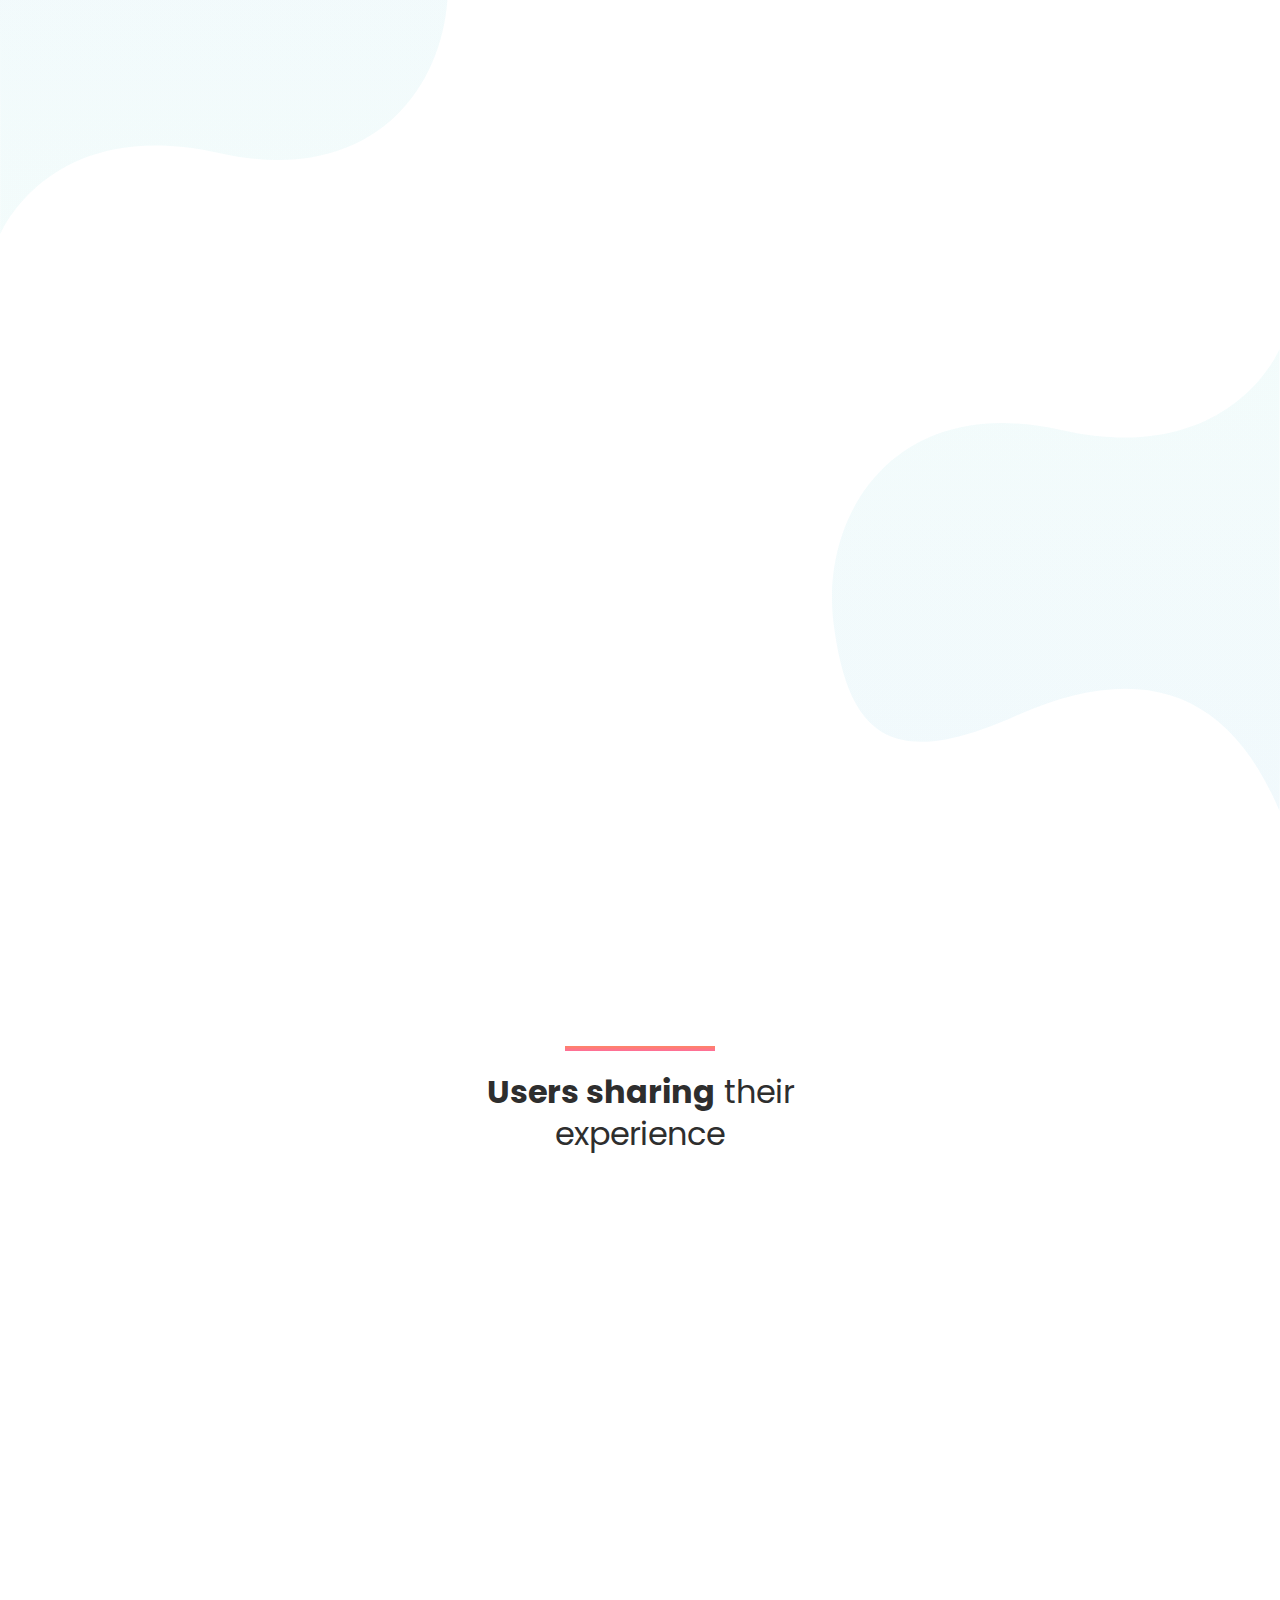
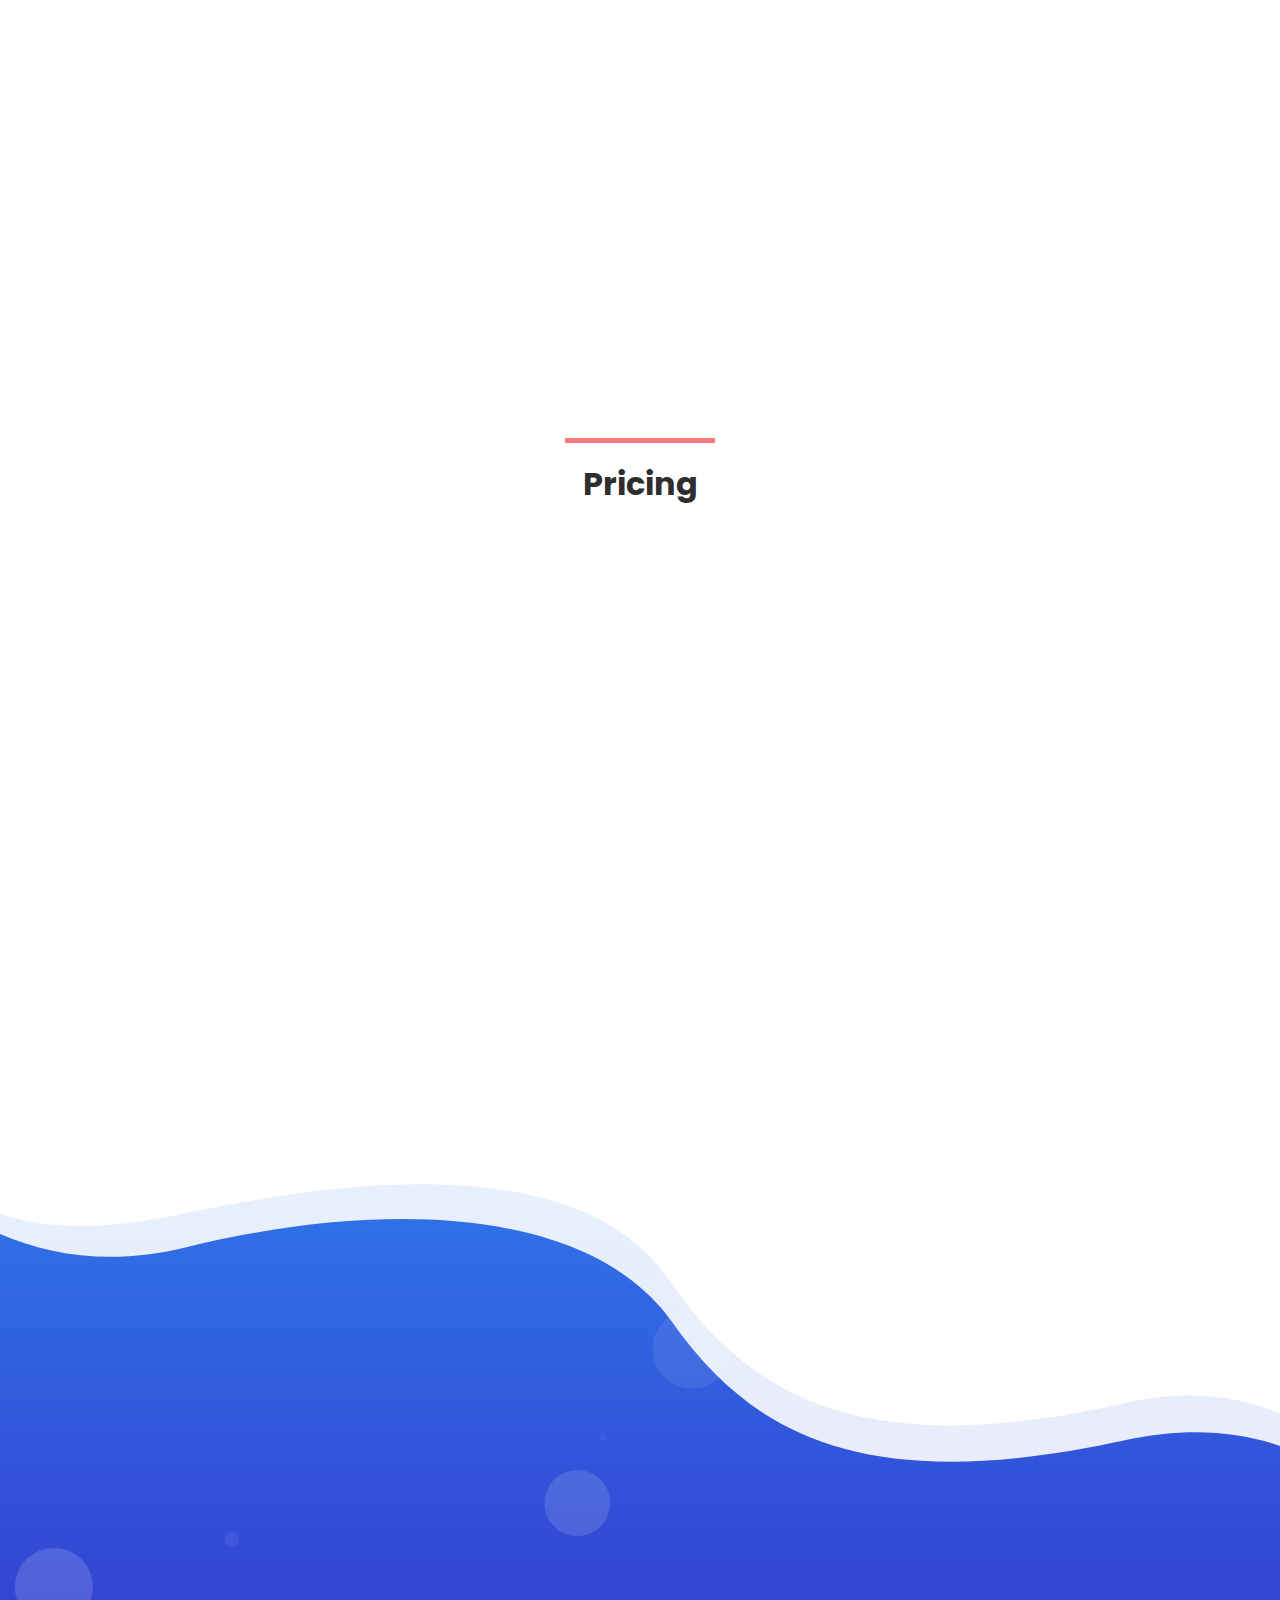
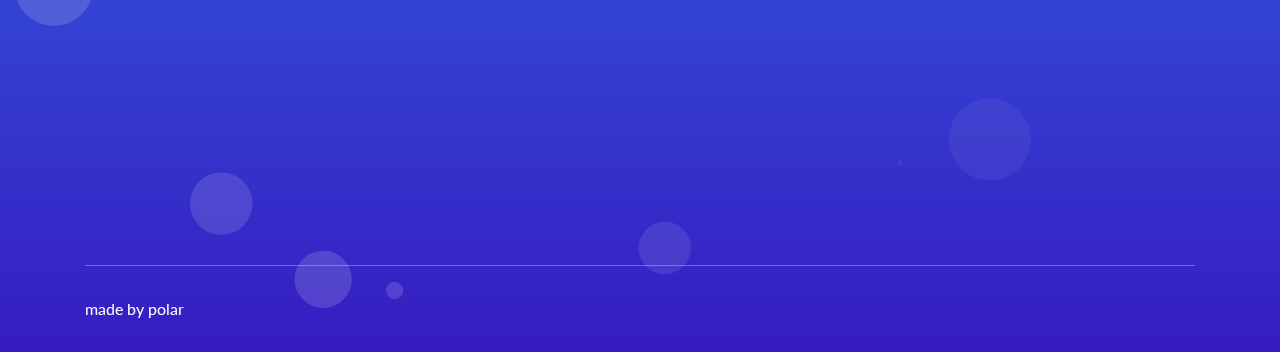
==== commit 939d5645: "pricing updates" ====
--- a/index.html
+++ b/index.html
@@ -95,7 +95,7 @@
                                         <a class="page-scroll" href="#about">Features</a>
                                     </li>
                                     <li class="nav-item">
-                                        <a class="page-scroll" href="#facts">Pricing</a>
+                                        <a class="page-scroll" href="#Pricing">Pricing</a>
                                     </li>
                                     
                                 </ul>
@@ -505,35 +505,97 @@
     </section>
     
     <!--====== TESTIMONIAL PART ENDS ======-->
-    <!--====== VIDEO COUNTER PART START ======-->
-    
-    <section id="facts" class="video-counter pt-70">
+     <!--====== PRICING PART START ======-->
+    
+     <section id="Pricing" class="pricing-area pt-120">
         <div class="container">
-            <div class="row">
+            <div class="row justify-content-center">
+                <div class="col-lg-5">
+                    <div class="section-title text-center pb-40">
+                        <div class="line m-auto"></div>
+                        <h3 class="title">Pricing</h3>
+                    </div> <!-- section title -->
+                </div>
+            </div> <!-- row -->
+            <div class="row testimonial-active wow fadeInUpBig" data-wow-duration="1s" data-wow-delay="0.8s">
+                <div class="col-lg-4">
+                    <div class="single-testimonial">
+                        <div class="testimonial-review d-flex align-items-center justify-content-between">
+                            <div class="quota">
+                            <h3 class="text">Monthly</h3>
+                            <p class = "text">$30/month</p>  
+                            </div>
+                        </div>
+                        <div class="testimonial-text">
+                        <p class="text">- Drop Info</p>
+                        <p class="text">- Quality Tools</p>
+                        <p class="text">- Powerful Monitors</p>
+                        <p class="text">- Discounted/Free Food</p>
+                        <p class="text">- Custom Autofiller</p>
+                        <p class="text">- Giveaways</p>
+                        <p class="text">- Group Buys</p>
+                        <p class="text">- Stocks</p>
+                        <p class="text">- Freebie Finder</p>
+                        </div>
+                        <div class="testimonial-author d-flex align-items-center">
+                        <a class="main-btn" data-scroll-nav="0" href="#">Purchase (Sold Out)</a>
+                        </div>
+                    </div> <!-- single testimonial -->
+                </div>
+                <div class="col-lg-4">
+                    <div class="single-testimonial">
+                        <div class="testimonial-review d-flex align-items-center justify-content-between">
+                            <div class="quota">
+                            <h3 class="text">Yearly</h3>
+                            <p class = "text">$300/year</p>   
+                            </div>
+                            
+                        </div>
+                        <div class="testimonial-text">
+                        <p class="text">- Drop Info</p>
+                        <p class="text">- Quality Tools</p>
+                        <p class="text">- Powerful Monitors</p>
+                        <p class="text">- Discounted/Free Food</p>
+                        <p class="text">- Custom Autofiller</p>
+                        <p class="text">- Giveaways</p>
+                        <p class="text">- Group Buys</p>
+                        <p class="text">- Stocks</p>
+                        <p class="text">- Freebie Finder</p>
+                        </div>
+                        <div class="testimonial-author d-flex align-items-center">
+                        <a class="main-btn" data-scroll-nav="0" href="#">Purchase (Sold Out)</a>
+                        </div>
+                    </div> <!-- single testimonial -->
+                </div>
                 
-                <div class="col-lg-6">
-                    <div class="counter-wrapper mt-50 wow fadeIn" data-wow-duration="1s" data-wow-delay="0.8s">
-                        <div class="counter-content">
-                            <div class="section-title">
-                                <div class="line"></div>
-                                <h3 class="title">Pricing</h3>
-                                
-                            </div> <!-- section title -->
+                <div class="col-lg-4">
+                    <div class="single-testimonial">
+                        <div class="testimonial-review d-flex align-items-center justify-content-between">
+                            <div class="quota">
+                            <h3 class="text">Enterprise</h3>   
+                            </div>
+                            <div class="star">
+                                <ul>
+                                    
+                                </ul>
+                            </div>
+                        </div>
+                        <div class="testimonial-text">
+                            <p class="text">We offer variable pricing with discounts for larger organizations. Get in touch with us and we’ll figure out something that works for everyone.</p>
                             
-                        </div> <!-- counter content -->
+                        </div>
                         
-                    </div> <!-- counter wrapper -->
-                </div>
-            <!--====== No fucking clue how to format this properly ======-->
-            <img src="assets/images/NeptuneIO pricing.png" alt="pricing">
-            </div> <!-- row -->
-            
+                        <div class="testimonial-author d-flex align-items-center">
+                        <a class="main-btn" data-scroll-nav="0" href="https://discord.gg/rHCTmzZeQz">Contact Us</a>
+                        </div>
+                    </div> <!-- single testimonial -->
+                </div>
+            </div> <!-- row -->
         </div> <!-- container -->
-        
     </section>
     
-    <!--====== VIDEO COUNTER PART ENDS ======-->
-    
+    <!--====== PRICING PART ENDS ======-->
+  
     <!--====== FOOTER PART START ======-->
     
     <footer id="footer" class="footer-area pt-120">
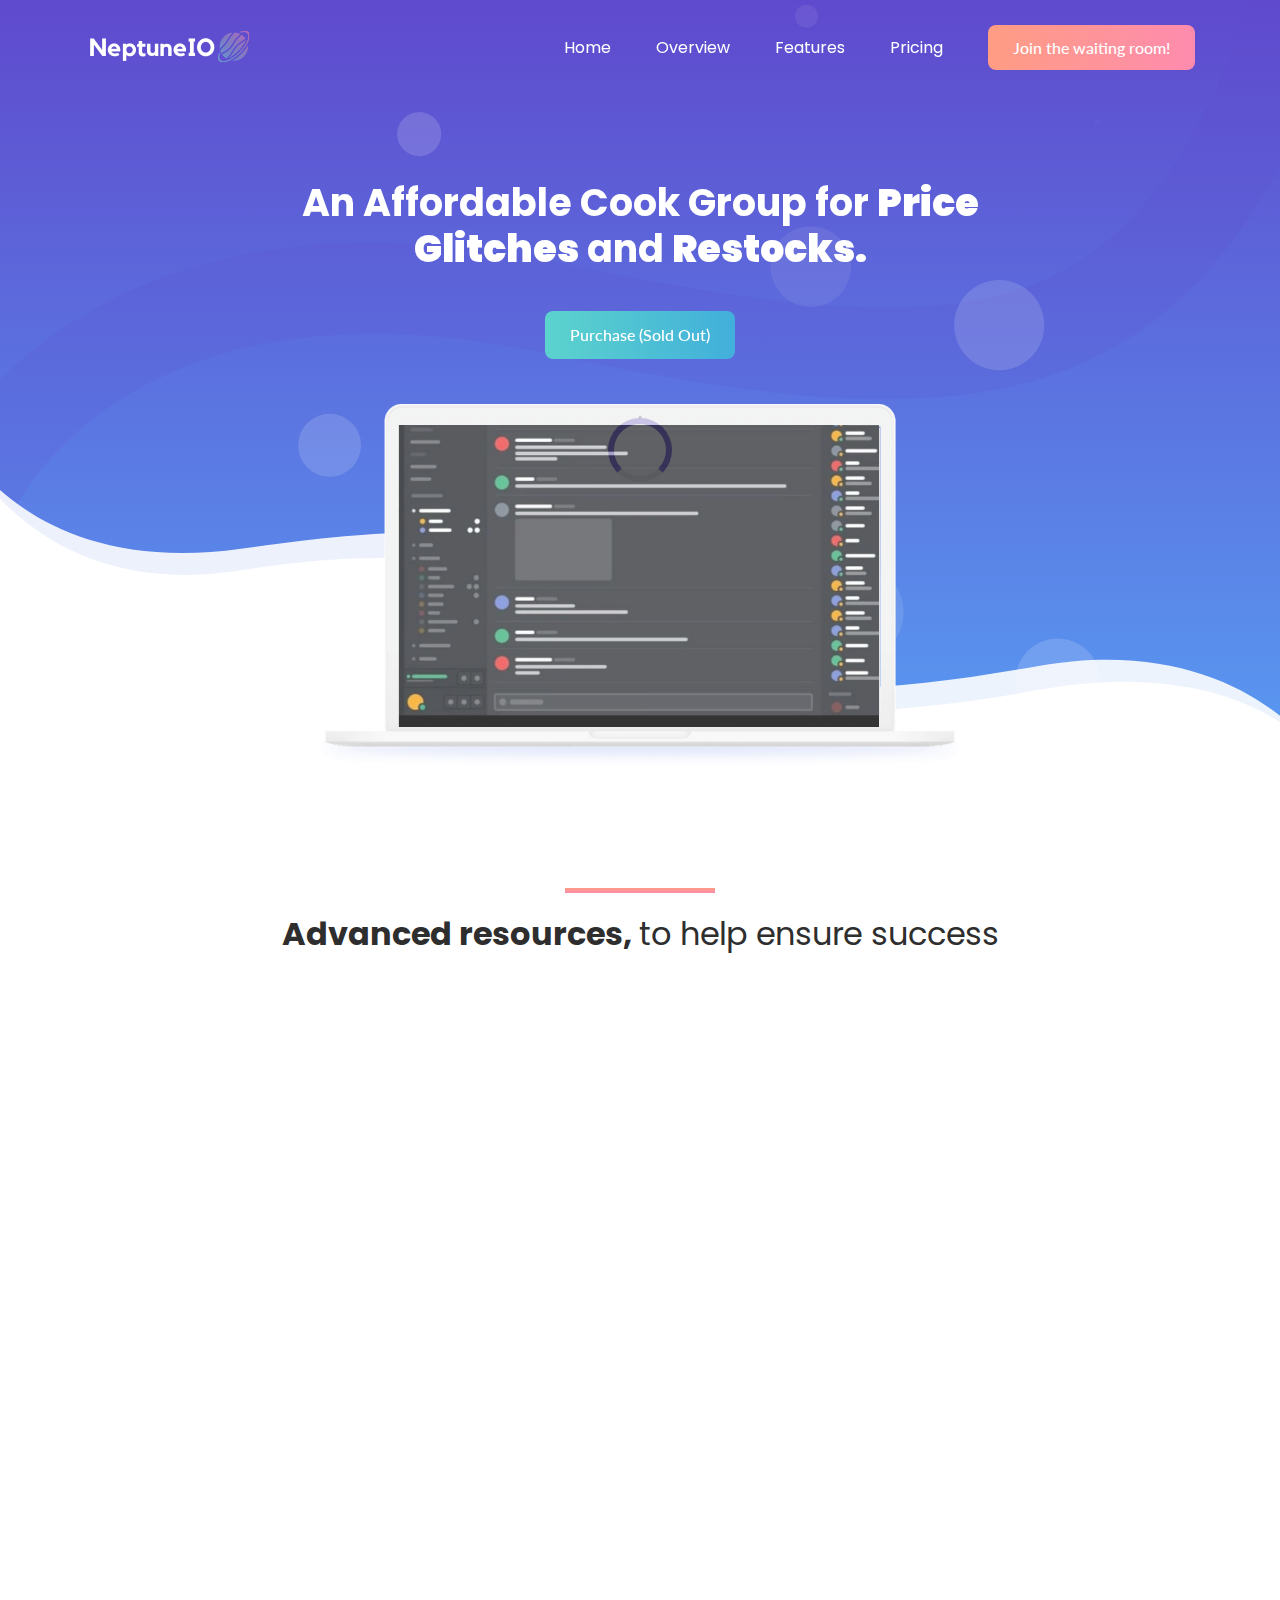
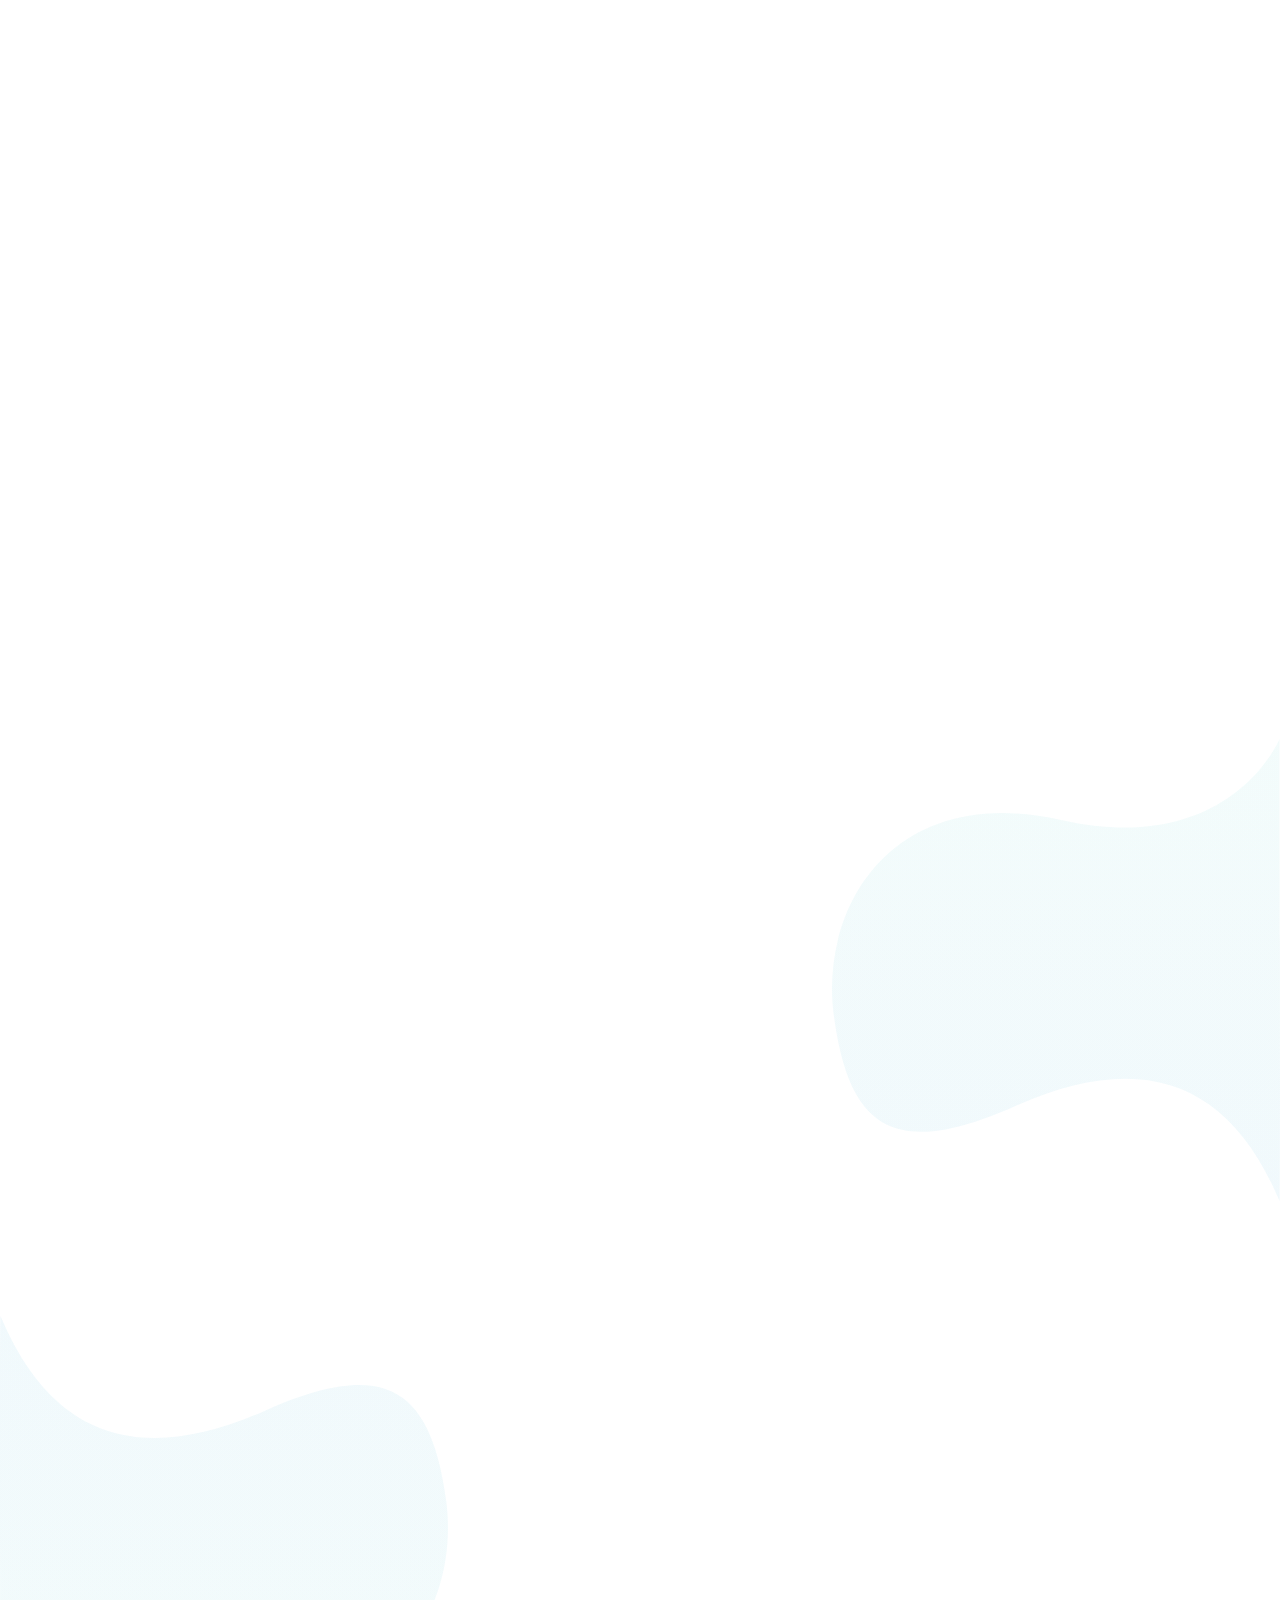
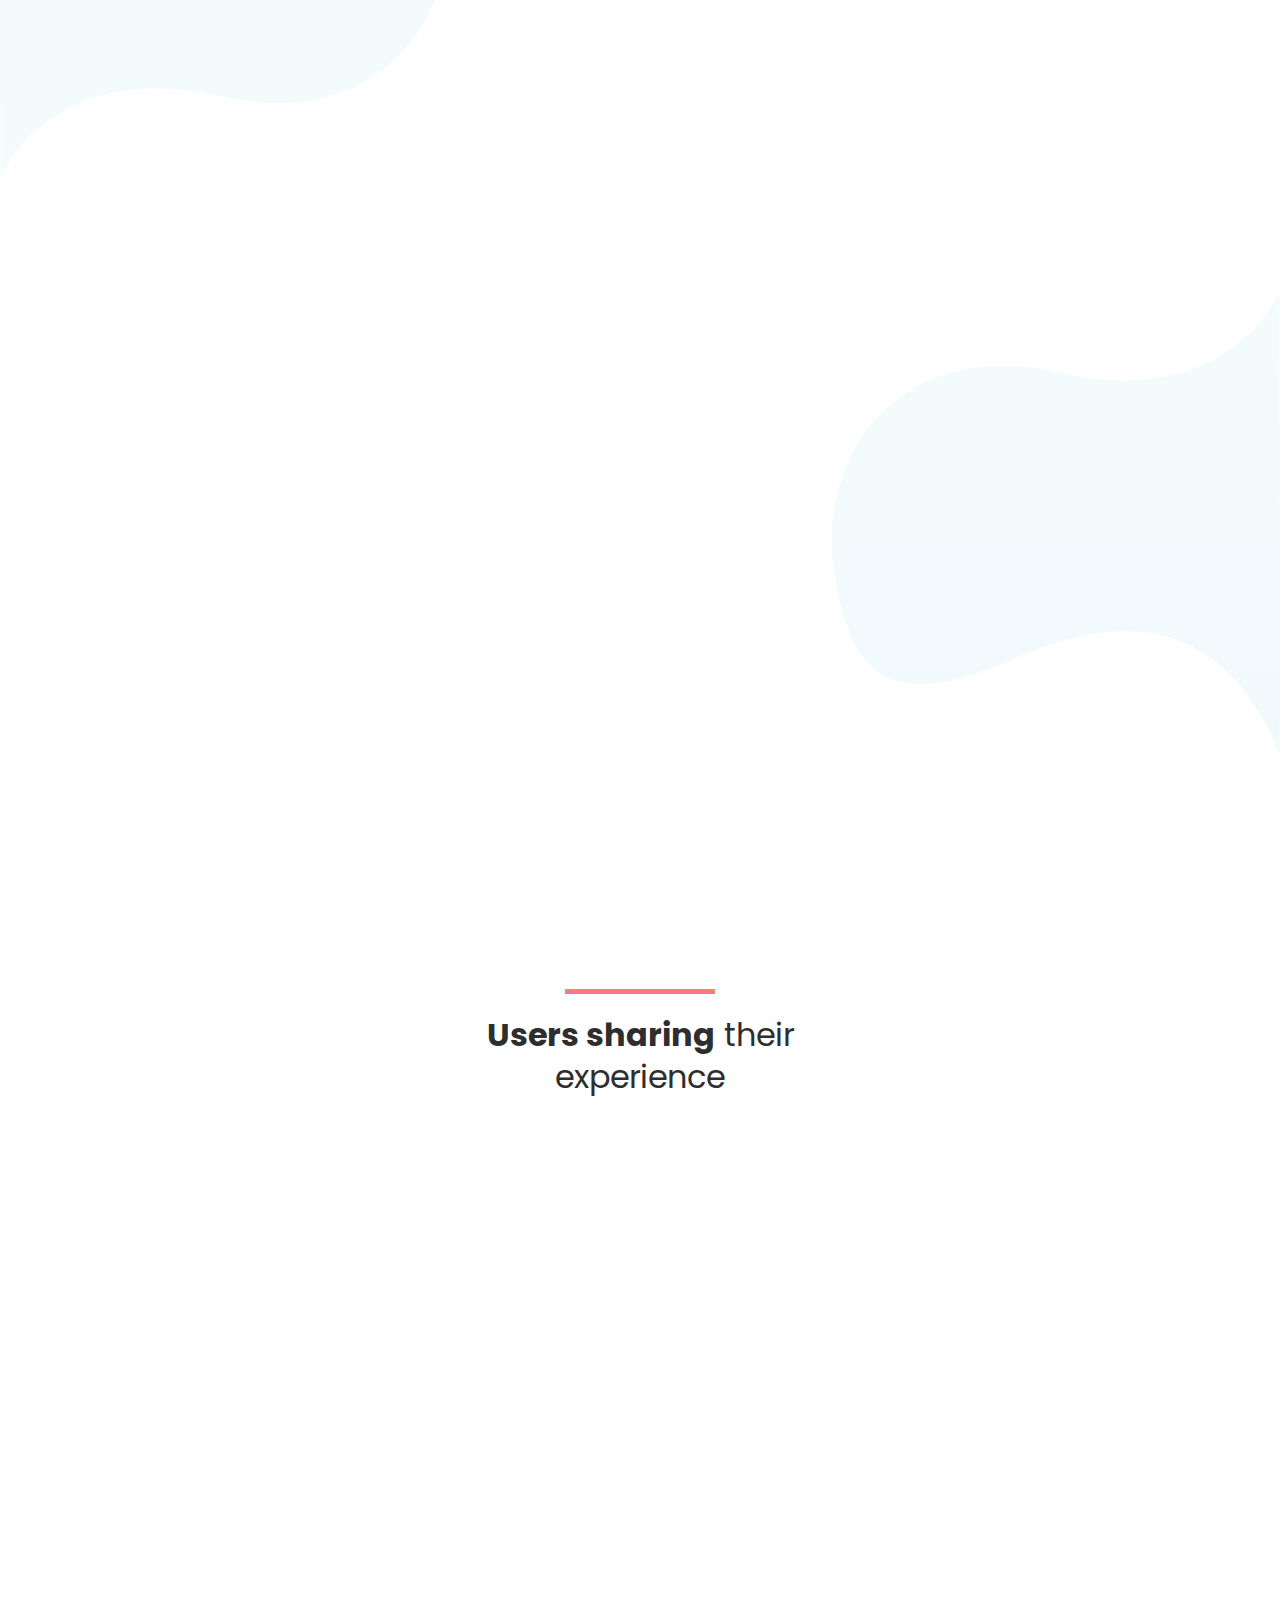
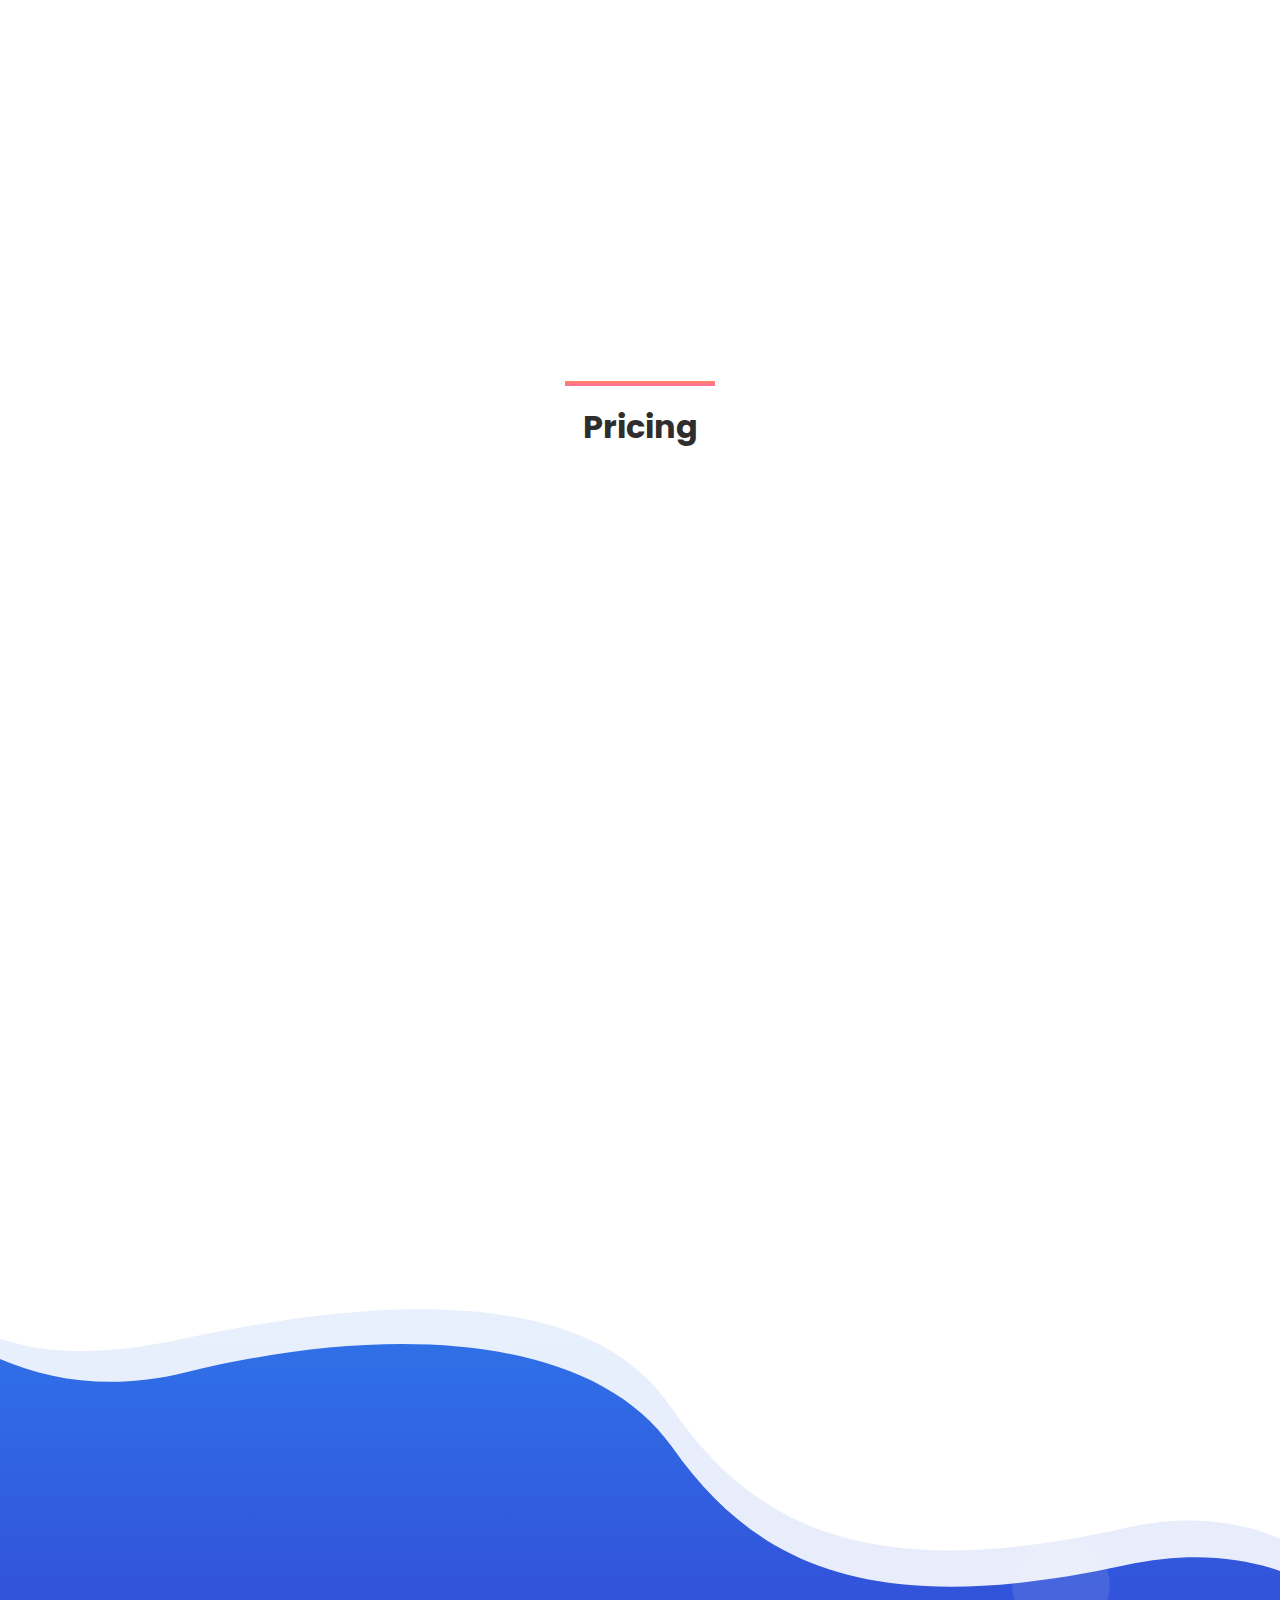
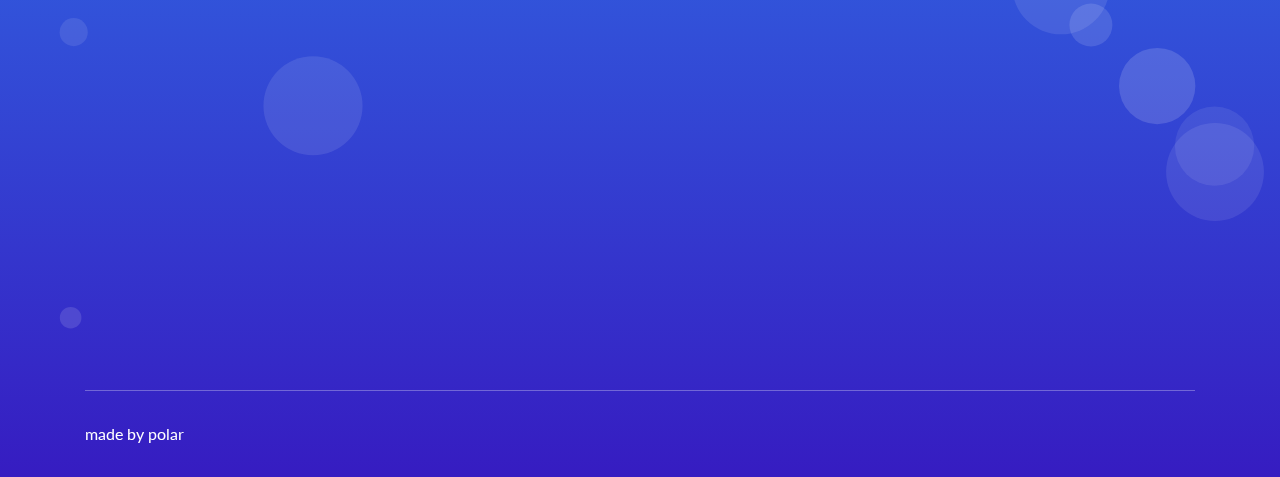
==== commit 2ffd934b: "more pricing fixes" ====
--- a/index.html
+++ b/index.html
@@ -199,8 +199,8 @@
                             
                         </div>
                         <div class="services-content mt-30">
-                            <h4 class="services-title"><a href="#">Discounted/Free Food</a></h4>
-                            <p class="text">Our providers offer members on upwards of 50-70% off popular chains such as: Chipotle and Panera. We also offer bots that give free codes to Chick-Fil-A and other meal plan services (Dinnerly, Hello Fresh, and more). </p>
+                            <h4 class="services-title"><a href="#">Discounted Food</a></h4>
+                            <p class="text">Our providers offer members 50-70% off popular chains such as Chipotle & Panera. We also offer bots that provide free codes to Chick-Fil-A and other meal plan services. </p>
                             
                         </div>
                     </div> <!-- single services -->
@@ -228,7 +228,7 @@
                             </div>
                             <div class="services-content mt-30">
                                 <h4 class="services-title"><a href="#">Giveaways</a></h4>
-                                <p class="text">Who doesn't like free stuff? We giveaway various prizes such as: free keys to members, bot rentals and more.</p>
+                                <p class="text">Who doesn't like free stuff? We giveaway various prizes such as: free keys to members, bot rentals and more. Now you can finally get that EVA Bot Rental for free.</p>
                                 
                             </div>
                         </div> <!-- single services -->
@@ -270,7 +270,7 @@
                                         </div>
                                         <div class="services-content mt-30">
                                             <h4 class="services-title"><a href="#">Freebie Finder</a></h4>
-                                            <p class="text">Our Freebie Finder bot sends alert to users whenever it detects a price error or glitch from various websites.</p>
+                                            <p class="text">Our Freebie Finder bot sends alert to users whenever it detects a price error or glitch from various websites including Amazon and Shopify sites.</p>
                                             
                                         </div>
                                     </div> <!-- single services -->
@@ -505,6 +505,7 @@
     </section>
     
     <!--====== TESTIMONIAL PART ENDS ======-->
+
      <!--====== PRICING PART START ======-->
     
      <section id="Pricing" class="pricing-area pt-120">
@@ -527,6 +528,7 @@
                             </div>
                         </div>
                         <div class="testimonial-text">
+                        <p class="text"><b>Our monthly plan offers the best of NeptuneIO:</b></p>
                         <p class="text">- Drop Info</p>
                         <p class="text">- Quality Tools</p>
                         <p class="text">- Powerful Monitors</p>
@@ -536,6 +538,7 @@
                         <p class="text">- Group Buys</p>
                         <p class="text">- Stocks</p>
                         <p class="text">- Freebie Finder</p>
+                        <p class="text"><b>- Access to Neptune Scripts</b></p>
                         </div>
                         <div class="testimonial-author d-flex align-items-center">
                         <a class="main-btn" data-scroll-nav="0" href="#">Purchase (Sold Out)</a>
@@ -549,9 +552,34 @@
                             <h3 class="text">Yearly</h3>
                             <p class = "text">$300/year</p>   
                             </div>
-                            
                         </div>
                         <div class="testimonial-text">
+                            <p><b>Save 10% with the Yearly Plan! You'll have access to:</b></b></p>
+                            <p class="text">- Drop Info</p>
+                            <p class="text">- Quality Tools</p>
+                            <p class="text">- Powerful Monitors</p>
+                            <p class="text">- Discounted/Free Food</p>
+                            <p class="text">- Custom Autofiller</p>
+                            <p class="text">- Giveaways</p>
+                            <p class="text">- Group Buys</p>
+                            <p class="text">- Stocks</p>
+                            <p class="text">- Freebie Finder</p>
+                        </div>
+                        <div class="testimonial-author d-flex align-items-center">
+                        <a class="main-btn" data-scroll-nav="0" href="#">Purchase (Sold Out)</a>
+                        </div>
+                    </div> <!-- single testimonial -->
+                </div>
+                <div class="col-lg-4">
+                    <div class="single-testimonial">
+                        <div class="testimonial-review d-flex align-items-center justify-content-between">
+                            <div class="quota">
+                            <h3 class="text">Neptune Scripts</h3> 
+                            <p class = "text">$75/month</p>     
+                            </div>
+                        </div>
+                        <div class="testimonial-text">
+                        <p class="text"><b>For the full Neptune expirence, you'll have access to:</b></p>
                         <p class="text">- Drop Info</p>
                         <p class="text">- Quality Tools</p>
                         <p class="text">- Powerful Monitors</p>
@@ -561,32 +589,15 @@
                         <p class="text">- Group Buys</p>
                         <p class="text">- Stocks</p>
                         <p class="text">- Freebie Finder</p>
-                        </div>
-                        <div class="testimonial-author d-flex align-items-center">
-                        <a class="main-btn" data-scroll-nav="0" href="#">Purchase (Sold Out)</a>
-                        </div>
-                    </div> <!-- single testimonial -->
-                </div>
-                
-                <div class="col-lg-4">
-                    <div class="single-testimonial">
-                        <div class="testimonial-review d-flex align-items-center justify-content-between">
-                            <div class="quota">
-                            <h3 class="text">Enterprise</h3>   
-                            </div>
-                            <div class="star">
-                                <ul>
-                                    
-                                </ul>
-                            </div>
-                        </div>
-                        <div class="testimonial-text">
-                            <p class="text">We offer variable pricing with discounts for larger organizations. Get in touch with us and we’ll figure out something that works for everyone.</p>
-                            
+                        <p class="text"><b>Plus everything Neptune Scripts offers:</b></p>
+                        <p class="text">- SNKR Account Generator</p>
+                        <p class="text">- Custom AIO Bot</p>
+                        <p class="text">- Beta Test our imporved Autofiller</p>
+                        <p class="text">- Proxy Generator</p>
                         </div>
                         
                         <div class="testimonial-author d-flex align-items-center">
-                        <a class="main-btn" data-scroll-nav="0" href="https://discord.gg/rHCTmzZeQz">Contact Us</a>
+                        <a class="main-btn" data-scroll-nav="0" href="#">For More About Neptune Scripts</a>
                         </div>
                     </div> <!-- single testimonial -->
                 </div>
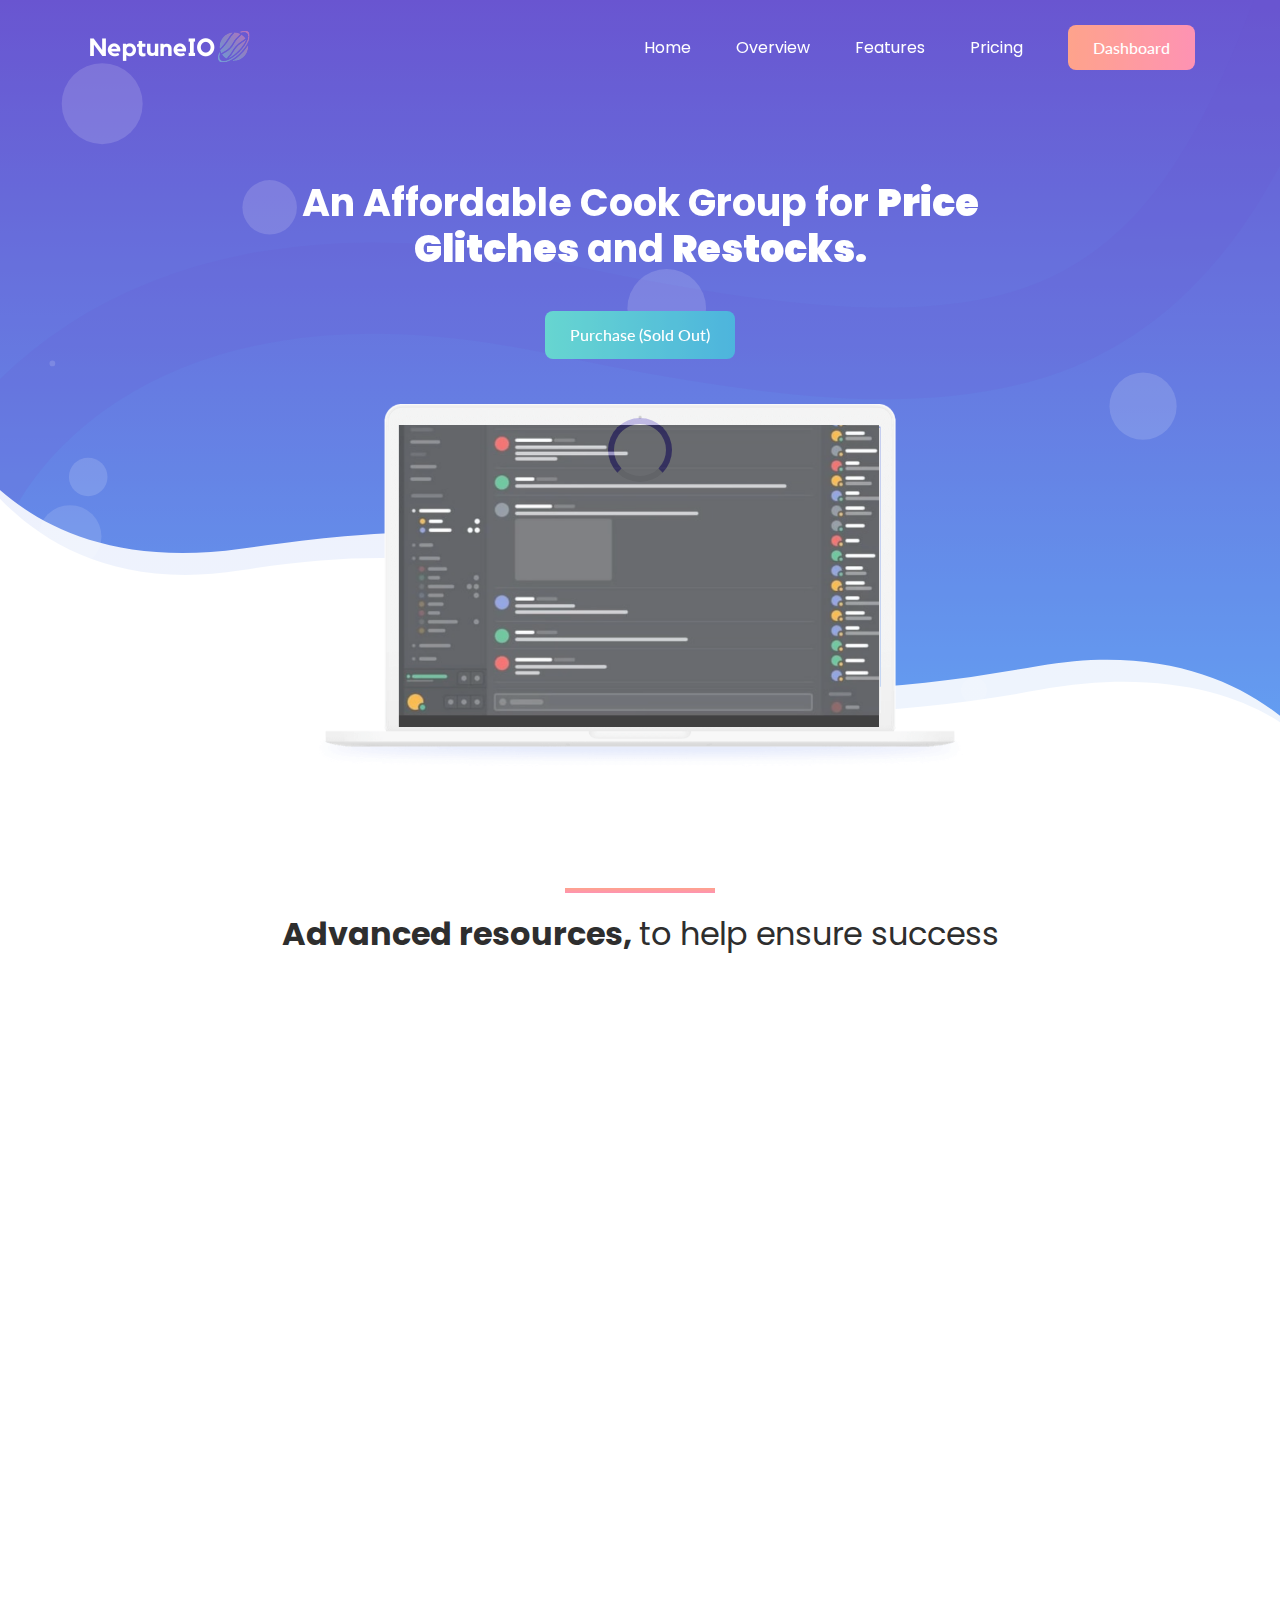
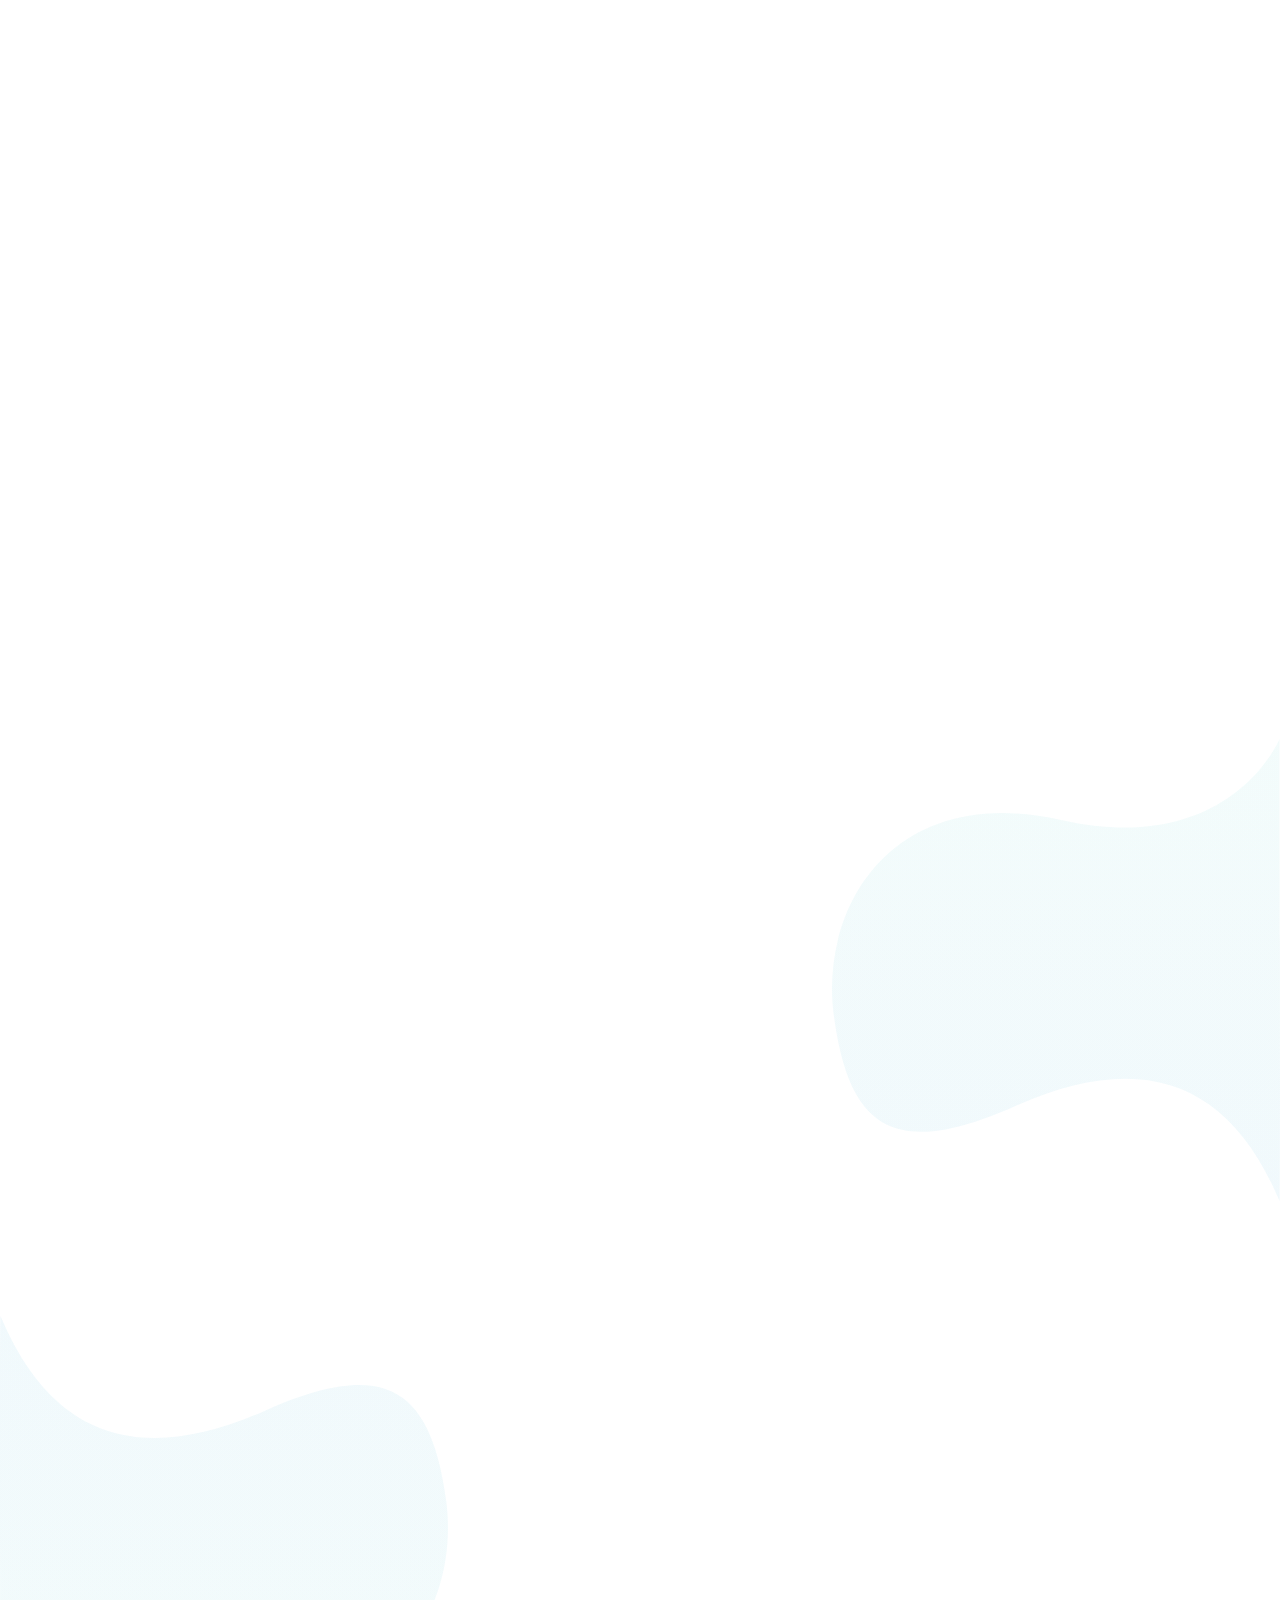
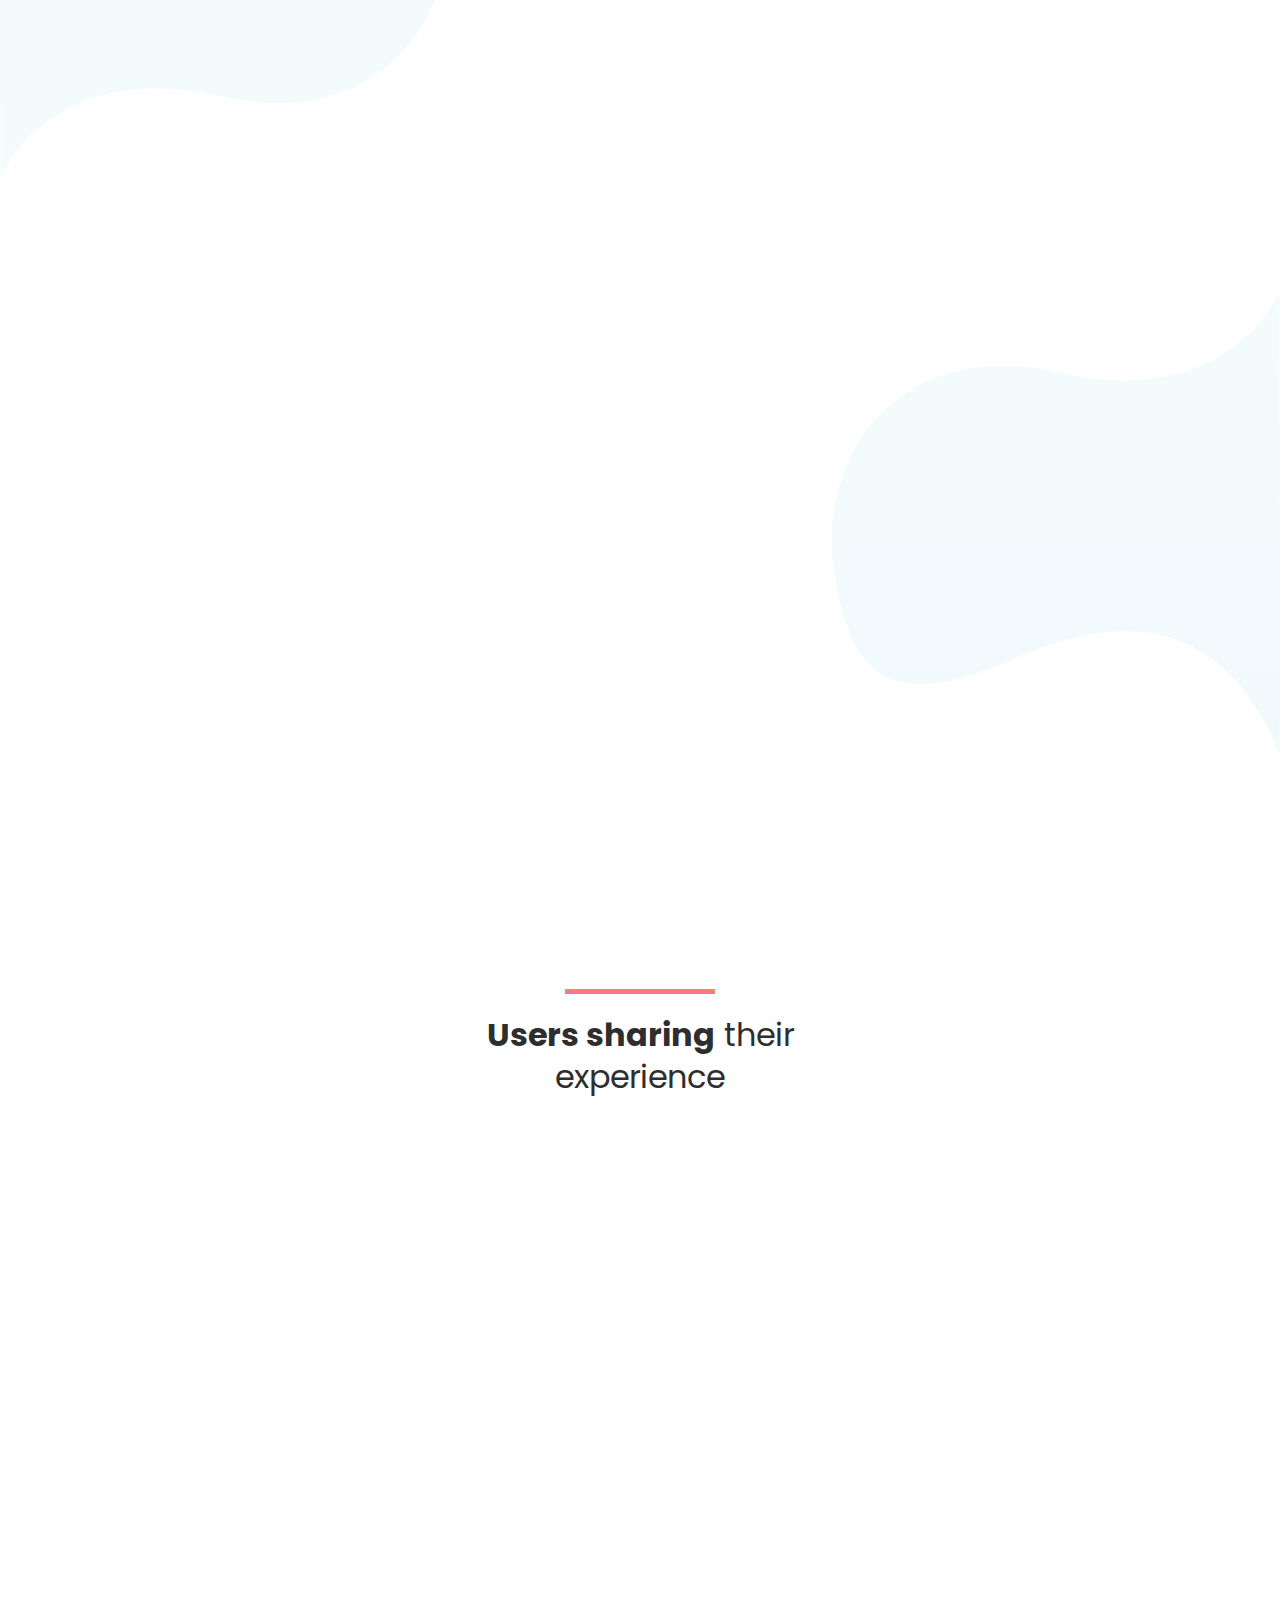
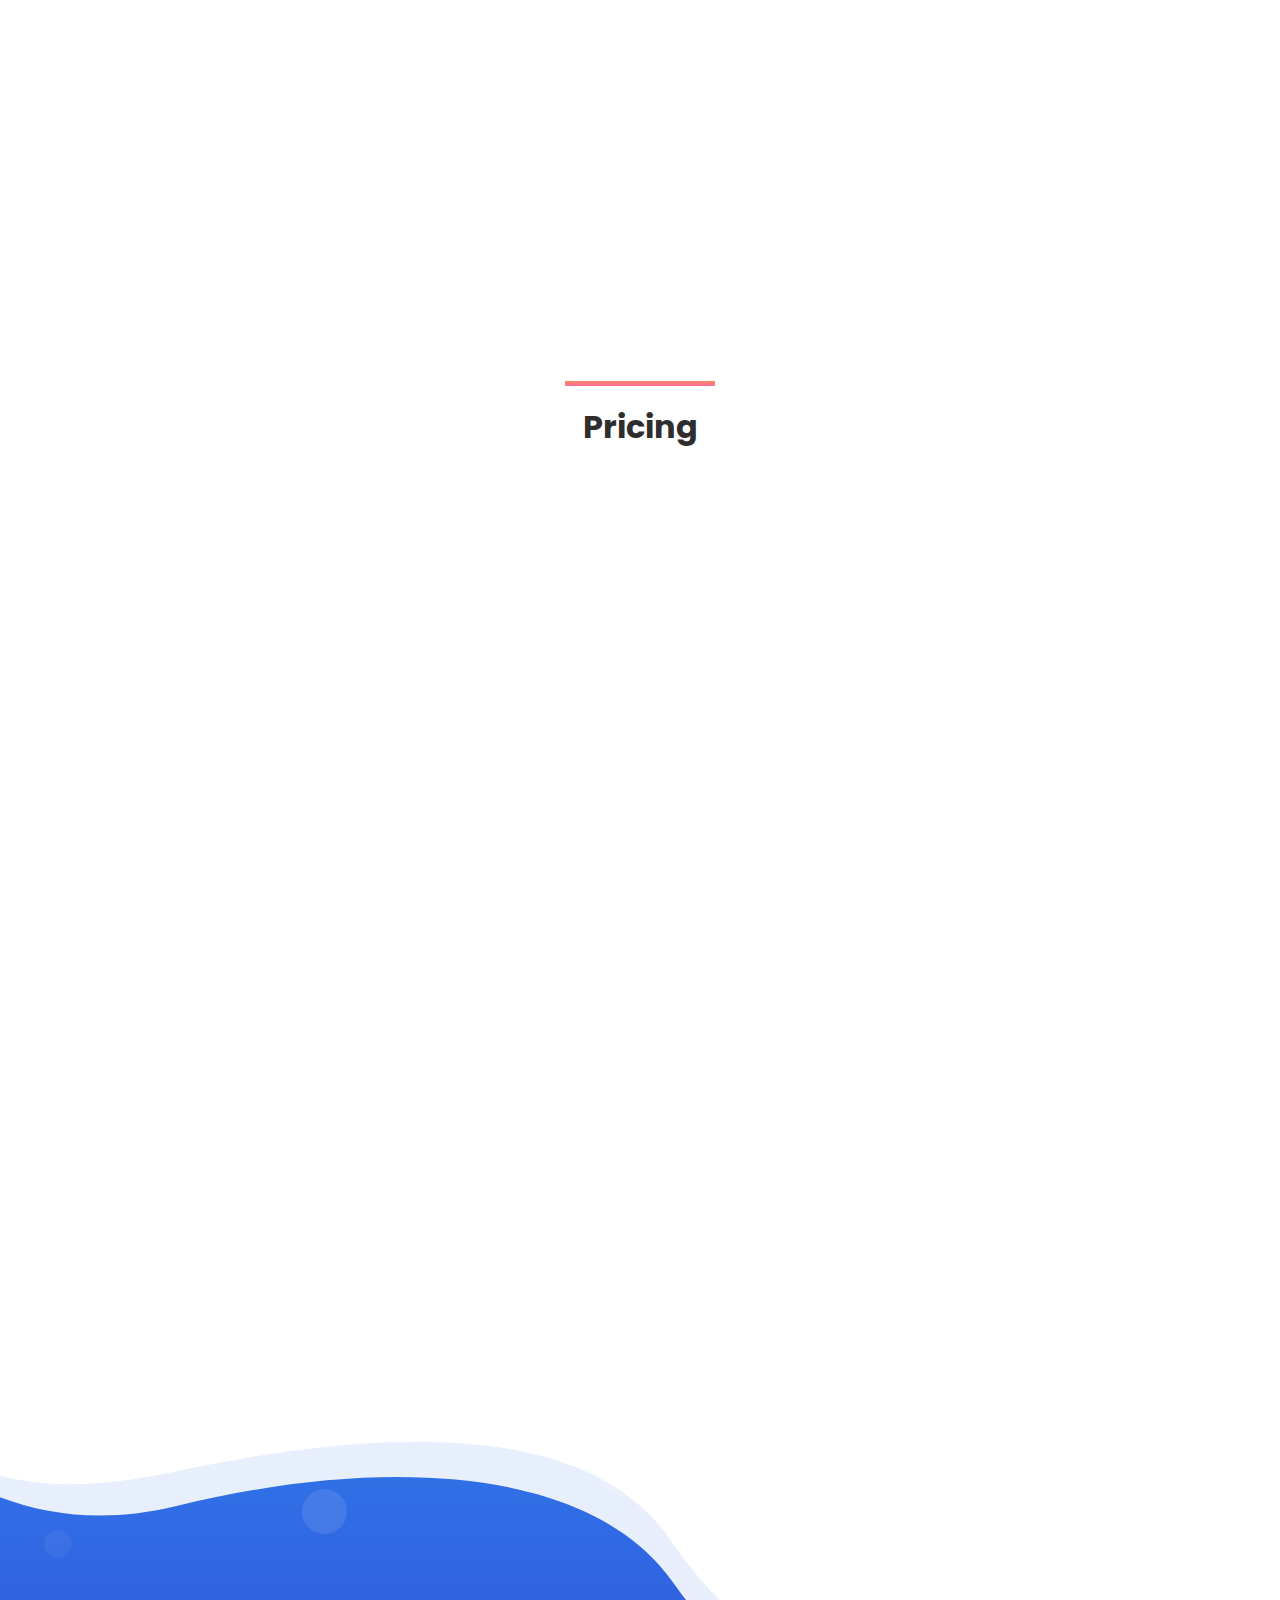
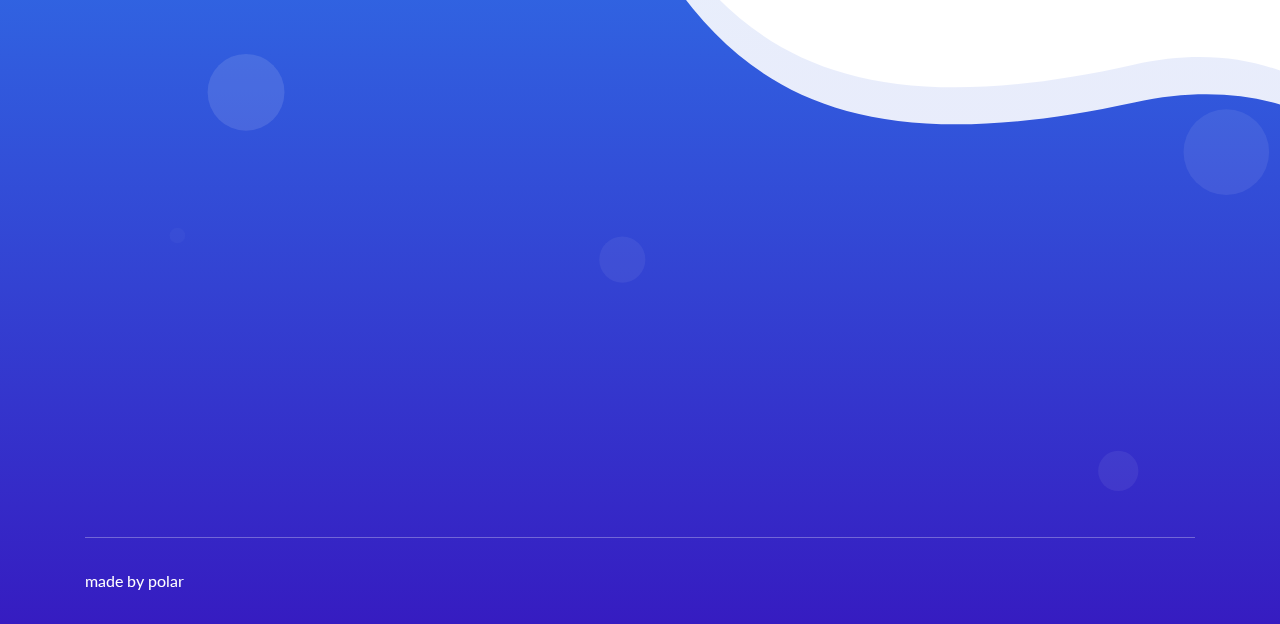
==== commit 65af3c58: "current edits" ====
--- a/index.html
+++ b/index.html
@@ -102,7 +102,7 @@
                             </div> <!-- navbar collapse -->
                             
                             <div class="navbar-btn d-none d-sm-inline-block">
-                                <a class="main-btn" data-scroll-nav="0" href="https://discord.gg/rHCTmzZeQz">Join the waiting room!</a>
+                                <a class="main-btn" data-scroll-nav="0" href="https://neptuneio.metalabs.gg/login">Dashboard</a>
                             </div>
                         </nav> <!-- navbar -->
                     </div>
@@ -117,6 +117,7 @@
                         <div class="header-hero-content text-center">
                             <h2 class="header-title wow fadeInUp" data-wow-duration="1.3s" data-wow-delay="0.5s">An Affordable Cook Group for <b>Price Glitches</b> and <b>Restocks.</b></h2> 
                             <a href="#" class="main-btn wow fadeInUp" data-wow-duration="1.3s" data-wow-delay="1.1s">Purchase (Sold Out) </a>
+                            
                         </div> <!-- header hero content -->
                     </div>
                 </div> <!-- row -->
@@ -124,8 +125,11 @@
                     <div class="col-lg-12">
                         <div class="header-hero-image text-center wow fadeIn" data-wow-duration="1.3s" data-wow-delay="1.4s">
                             <img src="assets/images/header-hero.png" alt="hero">
+                            
                         </div> <!-- header hero image -->
-                    </div>
+                        
+                    </div>
+                    
                 </div> <!-- row -->
             </div> <!-- container -->
             <div id="particles-1" class="particles"></div>
@@ -538,7 +542,18 @@
                         <p class="text">- Group Buys</p>
                         <p class="text">- Stocks</p>
                         <p class="text">- Freebie Finder</p>
-                        <p class="text"><b>- Access to Neptune Scripts</b></p>
+                        <p class="text"><b>- Access to Neptune Toolkit</b></p>
+                        <br>
+                        <br>
+                        <br>
+                        <br>
+                        <br>
+                        <br>
+                        <br>
+                        <br>
+                        <br>
+                        
+                        
                         </div>
                         <div class="testimonial-author d-flex align-items-center">
                         <a class="main-btn" data-scroll-nav="0" href="#">Purchase (Sold Out)</a>
@@ -549,12 +564,12 @@
                     <div class="single-testimonial">
                         <div class="testimonial-review d-flex align-items-center justify-content-between">
                             <div class="quota">
-                            <h3 class="text">Yearly</h3>
-                            <p class = "text">$300/year</p>   
+                            <h3 class="text">Premium</h3>
+                            <p class = "text">$50/month</p>   
                             </div>
                         </div>
                         <div class="testimonial-text">
-                            <p><b>Save 10% with the Yearly Plan! You'll have access to:</b></b></p>
+                            <p><b>Everything our Standard plan offers, but access to our custom Bots</b></b></p>
                             <p class="text">- Drop Info</p>
                             <p class="text">- Quality Tools</p>
                             <p class="text">- Powerful Monitors</p>
@@ -564,6 +579,16 @@
                             <p class="text">- Group Buys</p>
                             <p class="text">- Stocks</p>
                             <p class="text">- Freebie Finder</p>
+                            <p class="text"><b>- Access to Neptune Toolkit</b></p>
+                            <p class="text"><b>Custom Bots:</b></p>
+                            <p class="text">- Meta Labs Bot</p>
+                            <p class="text">- Retail Checkout Bot</p>
+                            <p class="text">- Autofiller Extension</p>
+                            <br>
+                            <br>
+                            <br>
+                            <br>
+                            <br>
                         </div>
                         <div class="testimonial-author d-flex align-items-center">
                         <a class="main-btn" data-scroll-nav="0" href="#">Purchase (Sold Out)</a>
@@ -574,7 +599,7 @@
                     <div class="single-testimonial">
                         <div class="testimonial-review d-flex align-items-center justify-content-between">
                             <div class="quota">
-                            <h3 class="text">Neptune Scripts</h3> 
+                            <h3 class="text">NeptuneAIO+</h3> 
                             <p class = "text">$75/month</p>     
                             </div>
                         </div>
@@ -589,15 +614,22 @@
                         <p class="text">- Group Buys</p>
                         <p class="text">- Stocks</p>
                         <p class="text">- Freebie Finder</p>
-                        <p class="text"><b>Plus everything Neptune Scripts offers:</b></p>
+                        <p class="text"><b>- Access to Neptune Toolkit</b></p>
+                        <p class="text"><b>Custom Bots:</b></p>
+                        <p class="text">- Meta Labs Bot</p>
+                        <p class="text">- Retail Checkout Bot</p>
+                        <p class="text">- Autofiller Extension</p>
+                        <p class="text"><b>Plus everything NeptuneAIO offers:</b></p>
                         <p class="text">- SNKR Account Generator</p>
                         <p class="text">- Custom AIO Bot</p>
-                        <p class="text">- Beta Test our imporved Autofiller</p>
+                        <p class="text">- Beta Test our upcoming bots</p>
                         <p class="text">- Proxy Generator</p>
+                        
                         </div>
                         
                         <div class="testimonial-author d-flex align-items-center">
-                        <a class="main-btn" data-scroll-nav="0" href="#">For More About Neptune Scripts</a>
+                        <a class="main-btn" data-scroll-nav="0" href="#">Purchase (Sold Out)</a>
+                        
                         </div>
                     </div> <!-- single testimonial -->
                 </div>
@@ -618,11 +650,9 @@
                             <h2 class="subscribe-title">Subscribe to get notified <span>about latest drops</span></h2>
                         </div>
                     </div>
-                    <div class="col-lg-6">
+                    <div class="col-lg-4">
                         <div class="subscribe-form mt-50">
-                            <form action="#">
-                                <input type="text" placeholder="Enter email">
-                                <button class="main-btn">Subscribe</button>
+                            <a class="alt-btn" data-scroll-nav="0" href="https://neptuneio.metalabs.gg/login">Dashboard</a>
                             </form>
                         </div>
                     </div>
@@ -652,10 +682,10 @@
                                 </div>
                                 <ul class="link">
                                      <!--====== too lazy since we dont have a domain, we'll fill this ======-->
-                                    <li><a href="#">Privacy Policy</a></li>
-                                    <li><a href="#">Refund Policy</a></li>
+                                    <li><a href="privacypolicy.html">Privacy Policy</a></li>
+                                    <li><a href="refundpolicy.html">Refund Policy</a></li>
                                     <li><a href="#">Terms of Service</a></li>
-                                    <li><a href="#facts">Pricing</a></li>
+                                    <li><a href="#Pricing">Pricing</a></li>
                                 </ul>
                             </div> <!-- footer wrapper -->
                             <div class="link-wrapper wow fadeIn" data-wow-duration="1s" data-wow-delay="0.6s">
@@ -664,7 +694,7 @@
                                 </div>
                                 <ul class="link">
                                     <li><a href="#">Home</a></li>
-                                    <li><a href="#">Contact</a></li>
+                                    <li><a href="mailto:NeptuneAIO@gmail.com">Email Us</a></li>
                                 </ul>
                             </div> <!-- footer wrapper -->
                         </div> <!-- footer link -->
--- a/assets/css/style.css
+++ b/assets/css/style.css
@@ -1,33 +1,33 @@
-/*-----------------------------------------------------------------------------------
-
-    Template Name: Sass Landing Page,
-    Template URI: site.com
-    Description: Sass Landing Page,
-    Author: Uideck
-    Author URI: https://uideck.com/
-    Support: https://uideck.com/support/
-    Version: 1.0
-
------------------------------------------------------------------------------------
-
-    CSS INDEX
-    ===================
-
-    01.COMMON 
-    02.HEADER
-    03.BRAND
-    04.SERVICES
-    05.ABOUT
-    06.VIDEO COUNTER
-    07.TEAM
-    08.TESTIMONIAL
-    09.BLOG
-    10.SUBSCRIBE
-    11.FOOTER
-
+/*-----------------------------------------------------------------------------------
+
+    Template Name: Sass Landing Page,
+    Template URI: site.com
+    Description: Sass Landing Page,
+    Author: Uideck
+    Author URI: https://uideck.com/
+    Support: https://uideck.com/support/
+    Version: 1.0
+
+-----------------------------------------------------------------------------------
+
+    CSS INDEX
+    ===================
+
+    01.COMMON 
+    02.HEADER
+    03.BRAND
+    04.SERVICES
+    05.ABOUT
+    06.VIDEO COUNTER
+    07.TEAM
+    08.TESTIMONIAL
+    09.BLOG
+    10.SUBSCRIBE
+    11.FOOTER
+
 -----------------------------------------------------------------------------------*/
-/*===========================
-     01.COMMON css 
+/*===========================
+     01.COMMON css 
 ===========================*/
 @import url("https://fonts.googleapis.com/css?family=Poppins:400,700|Lato:300,400,700&display=swap");
 body {
@@ -154,6 +154,37 @@
   .main-btn:hover {
     color: #fff;
     background-position: right center; }
+
+  .alt-btn {
+      display: inline-block;
+      font-weight: 500;
+      text-align: center;
+      white-space: nowrap;
+      vertical-align: middle;
+      -webkit-user-select: none;
+      -moz-user-select: none;
+      -ms-user-select: none;
+      user-select: none;
+      padding: 0 500px;
+      font-size: 16px;
+      line-height: 96px;
+      border-radius: 100px;
+      border: 0;
+      color: #fff;
+      cursor: pointer;
+      z-index: 5;
+      -webkit-transition: all 0.4s ease-out 0s;
+      -moz-transition: all 0.4s ease-out 0s;
+      -ms-transition: all 0.4s ease-out 0s;
+      -o-transition: all 0.4s ease-out 0s;
+      transition: all 0.4s ease-out 0s;
+      background: -webkit-linear-gradient(left, #33c8c1 0%, #119bd2 50%, #33c8c1 100%);
+      background: -o-linear-gradient(left, #33c8c1 0%, #119bd2 50%, #33c8c1 100%);
+      background: linear-gradient(to right, #33c8c1 0%, #119bd2 50%, #33c8c1 100%);
+      background-size: 200%; }
+      .alt-btn:hover {
+        color: #fff;
+        background-position: right center; }
 
 /*===== All SECTION TITLE Style =====*/
 .section-title .line {
@@ -488,8 +519,8 @@
     -o-transform: rotate(-130deg);
     transform: rotate(-130deg); } }
 
-/*===========================
-      02.HEADER css 
+/*===========================
+      02.HEADER css 
 ===========================*/
 /*===== NAVBAR =====*/
 .navbar-area {
@@ -812,8 +843,8 @@
     .header-hero-image {
       padding-top: 30px; } }
 
-/*===========================
-      03.BRAND css 
+/*===========================
+      03.BRAND css 
 ===========================*/
 @media (max-width: 767px) {
   .brand-logo {
@@ -845,8 +876,8 @@
   .single-logo:hover img {
     opacity: 1; }
 
-/*===========================
-      04.SERVICES css 
+/*===========================
+      04.SERVICES css 
 ===========================*/
 .single-services {
   background-color: #fff;
@@ -938,8 +969,8 @@
       -o-transform: rotate(25deg);
       transform: rotate(25deg); }
 
-/*===========================
-      05.ABOUT css 
+/*===========================
+      05.ABOUT css 
 ===========================*/
 .about-area {
   position: relative;
@@ -987,8 +1018,8 @@
     .about-content .main-btn:hover {
       background-position: right center; }
 
-/*===========================
-    06.VIDEO COUNTER css 
+/*===========================
+    06.VIDEO COUNTER css 
 ===========================*/
 .video-content {
   position: relative;
@@ -1119,8 +1150,8 @@
         .counter-wrapper .single-counter .text {
           font-size: 16px; } }
 
-/*===========================
-       07.TEAM css 
+/*===========================
+       07.TEAM css 
 ===========================*/
 .single-team {
   -webkit-box-shadow: 0px 0px 30px 0px rgba(167, 167, 167, 0.16);
@@ -1180,8 +1211,8 @@
     opacity: 1;
     visibility: visible; }
 
-/*===========================
-     08.TESTIMONIAL css 
+/*===========================
+     08.TESTIMONIAL css 
 ===========================*/
 .single-testimonial {
   background-color: #fff;
@@ -1265,8 +1296,8 @@
       width: 15px;
       height: 15px; }
 
-/*===========================
-       09.BLOG  css 
+/*===========================
+       09.BLOG  css 
 ===========================*/
 .single-blog .blog-image img {
   border-radius: 10px;
@@ -1300,8 +1331,8 @@
     .single-blog .blog-content .more i {
       margin-left: 5px; }
 
-/*===========================
-       10.SUBSCRIBE  css 
+/*===========================
+       10.SUBSCRIBE  css 
 ===========================*/
 .subscribe-area {
   padding: 40px 50px 90px;
@@ -1380,8 +1411,8 @@
       color: #fff;
       background-position: right center; }
 
-/*===========================
-       11.FOOTER  css 
+/*===========================
+       11.FOOTER  css 
 ===========================*/
 .footer-area {
   background-position: top center;
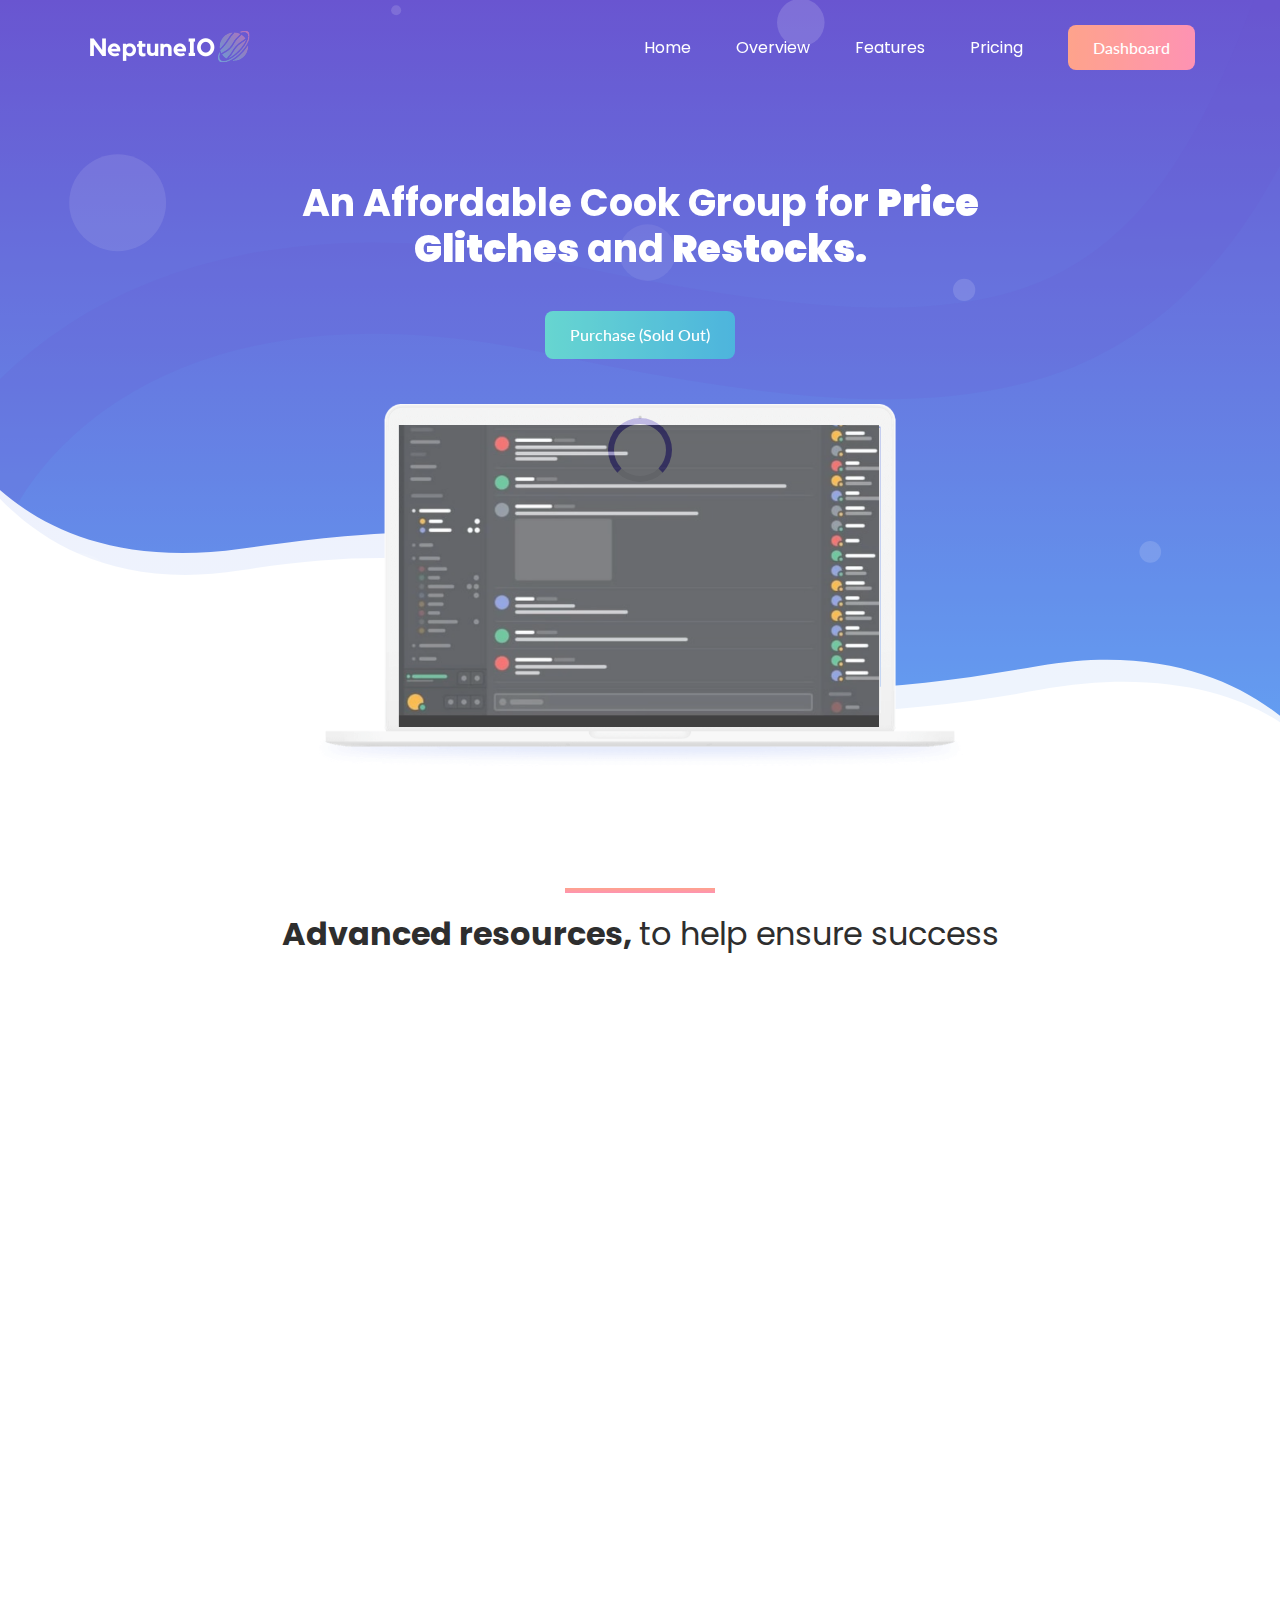
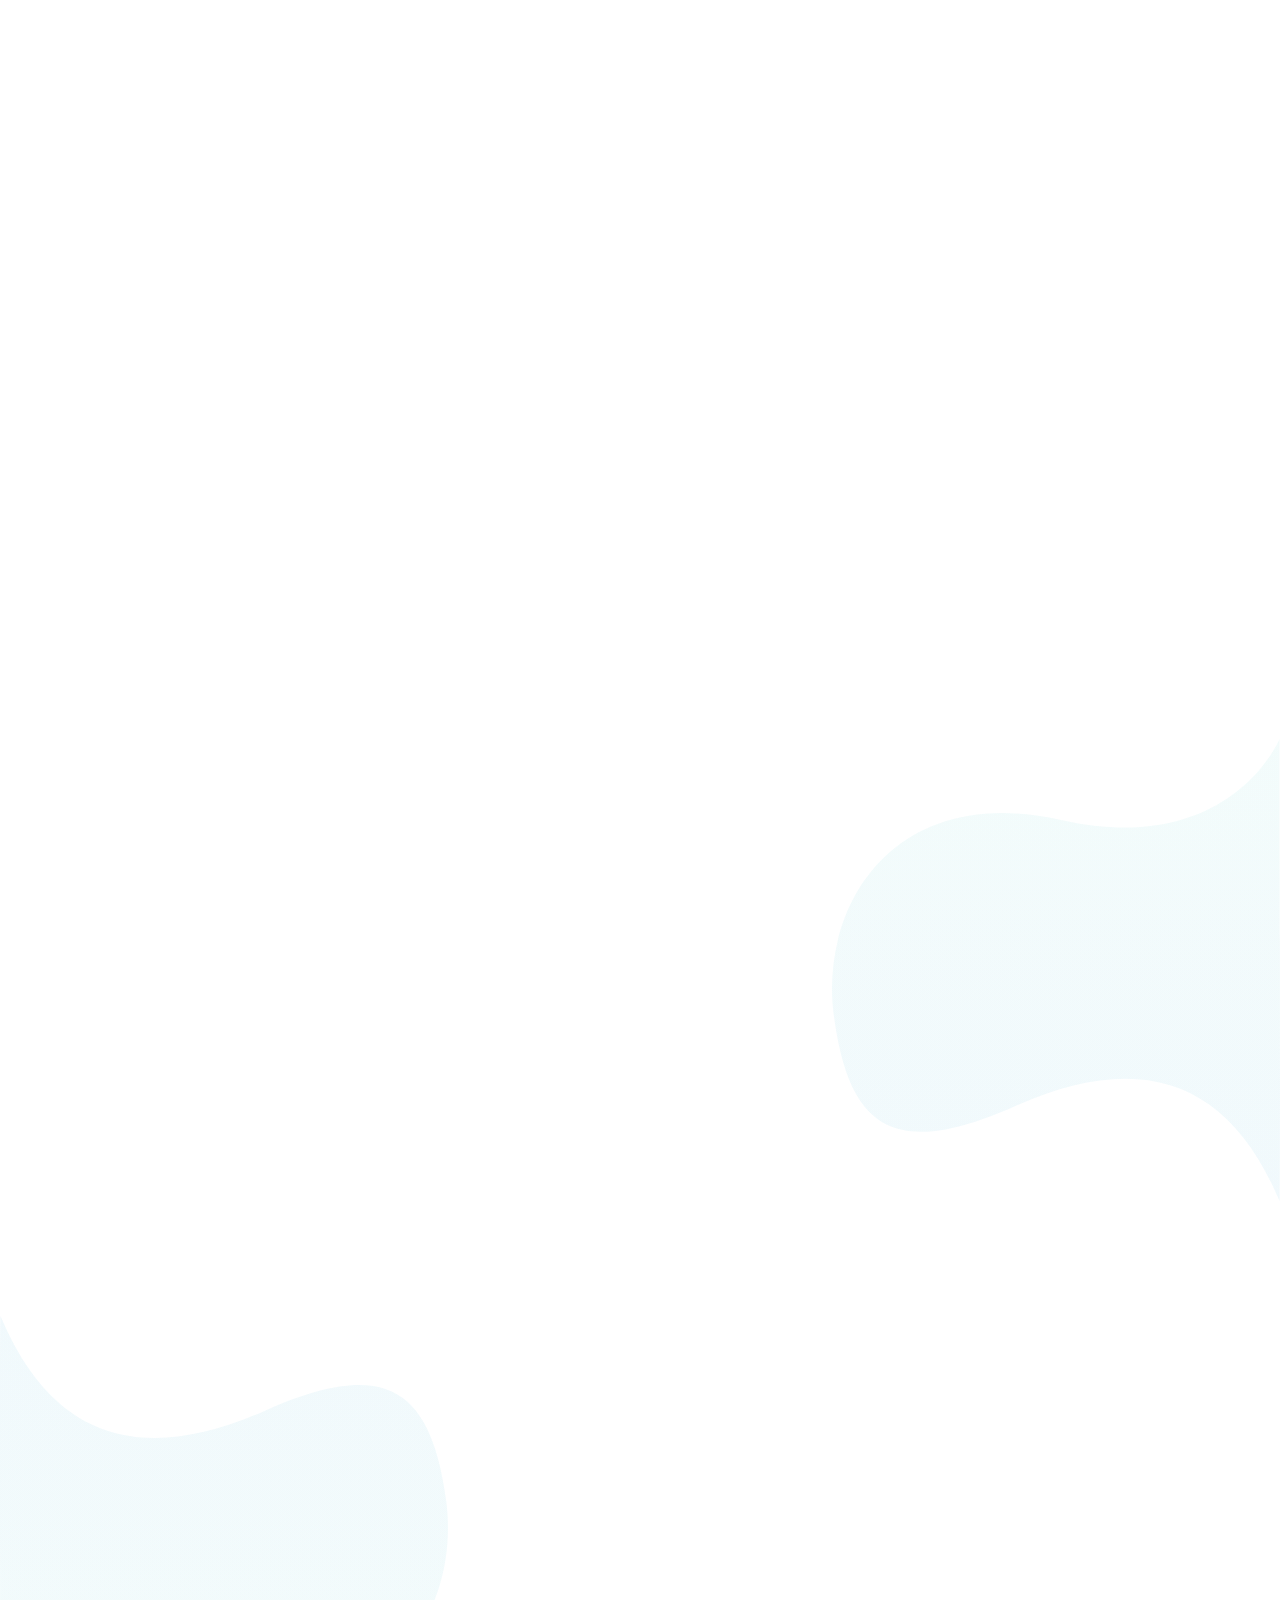
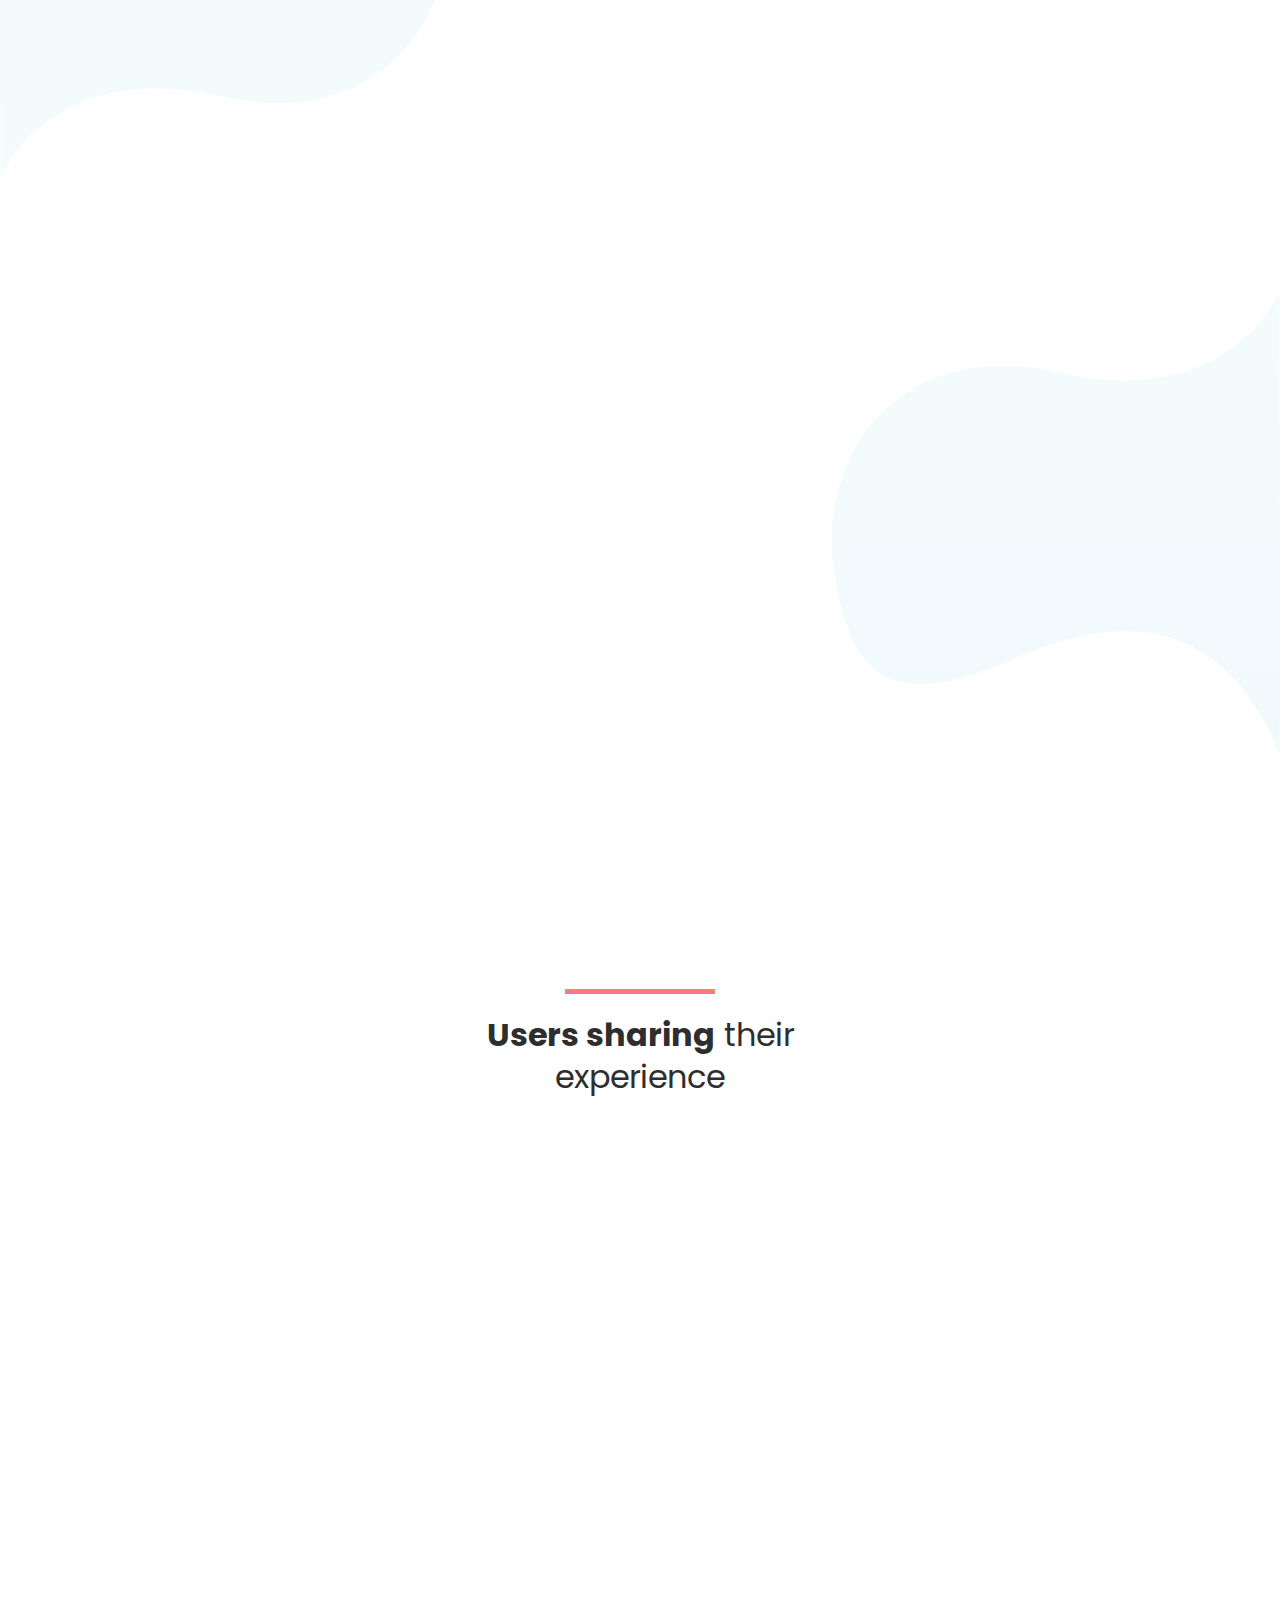
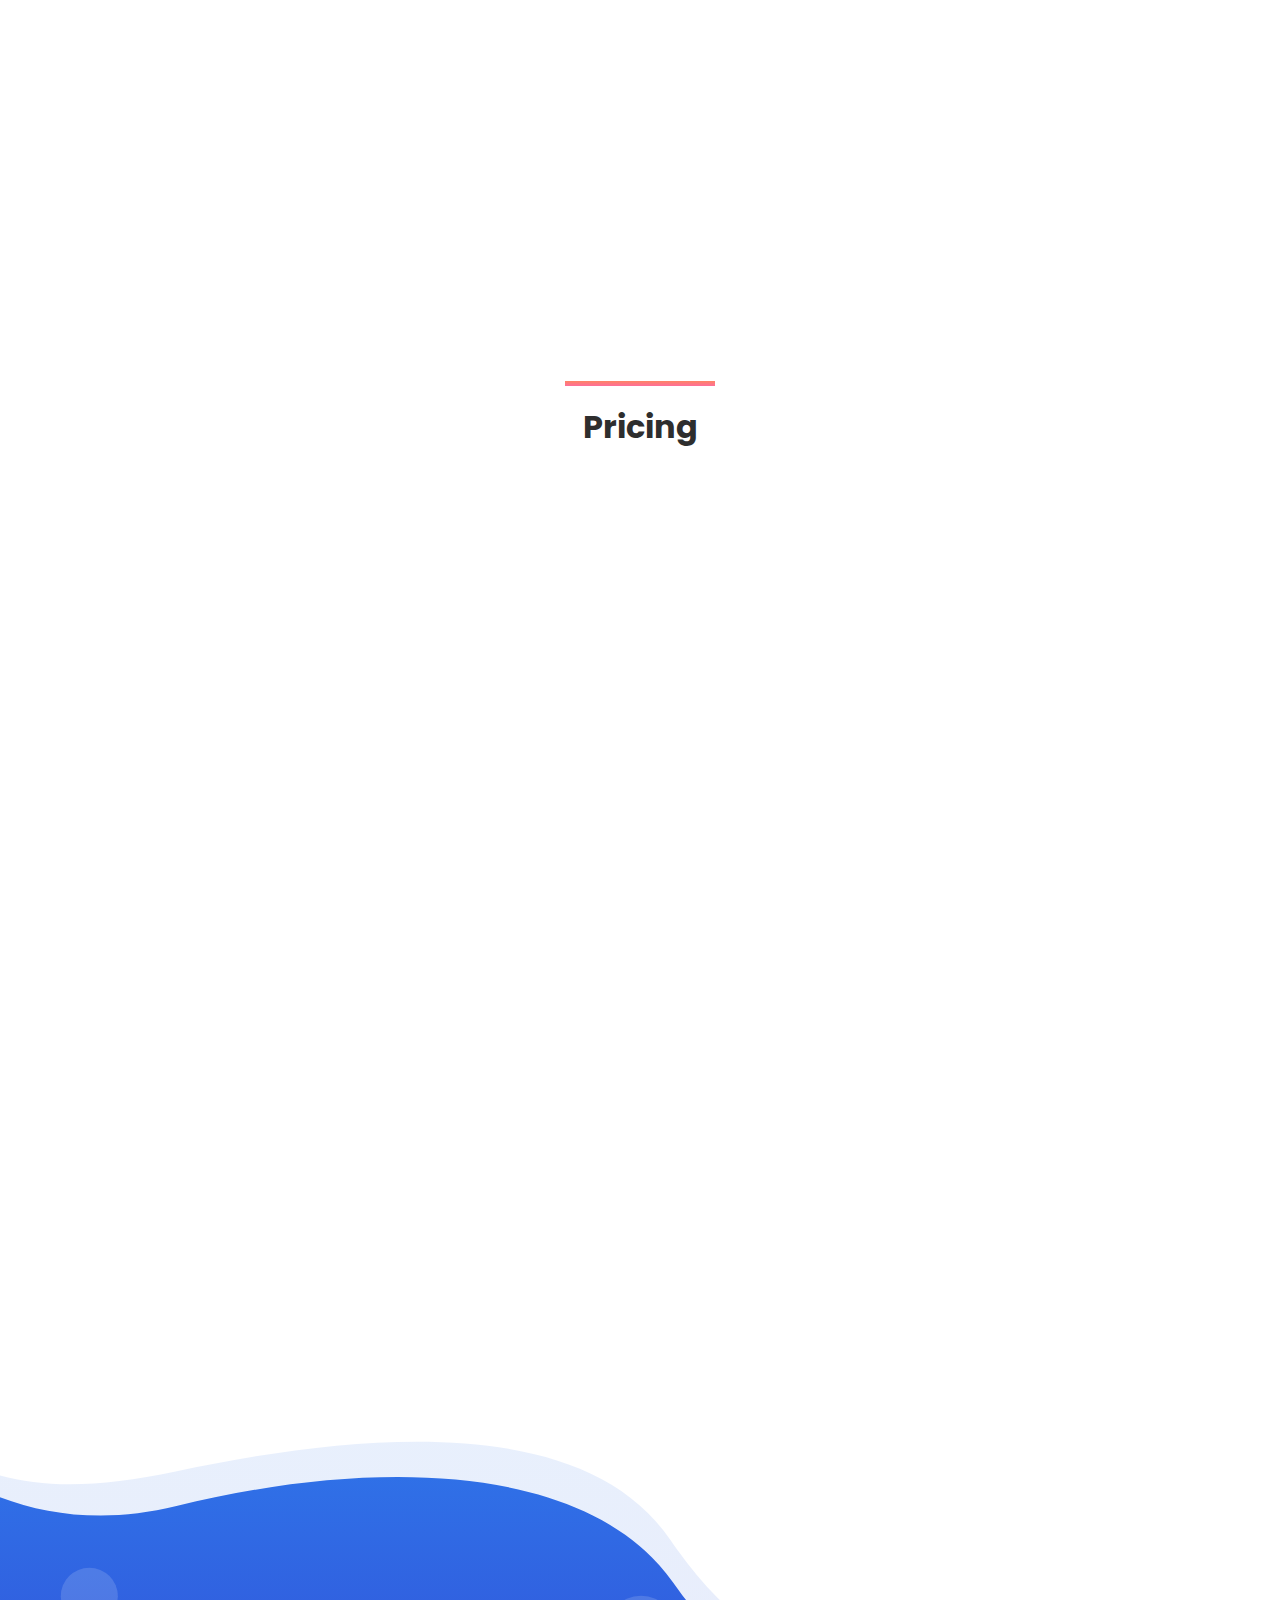
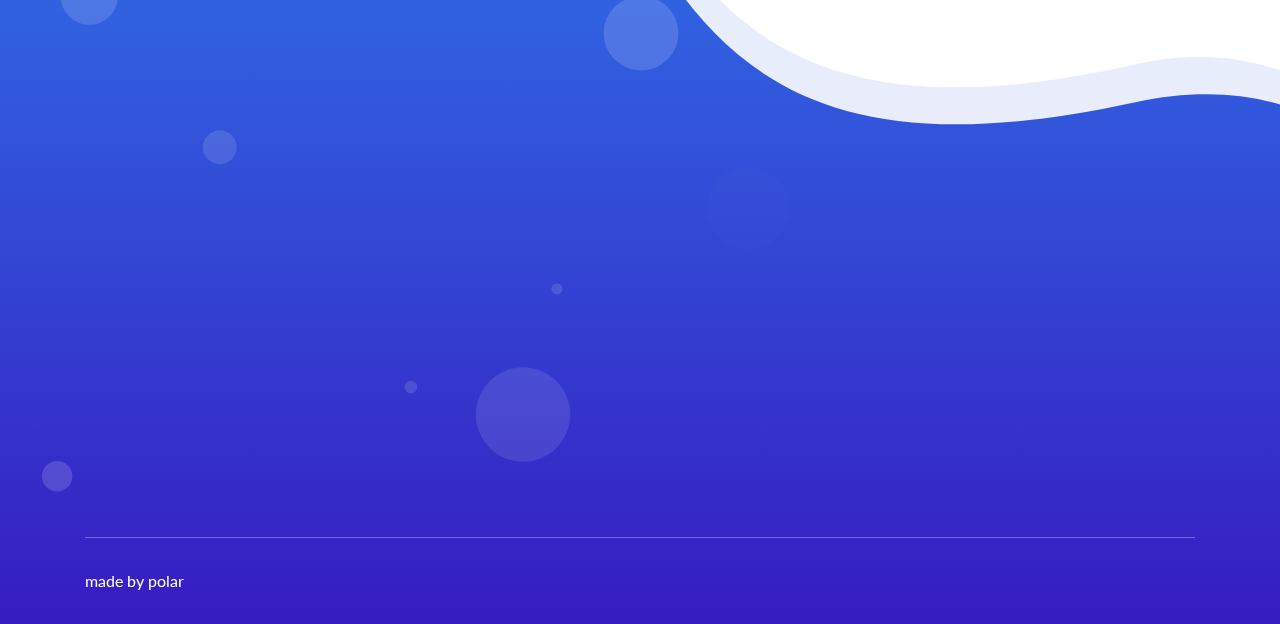
==== commit 92e23345: "Update index.html" ====
--- a/index.html
+++ b/index.html
@@ -651,8 +651,9 @@
                         </div>
                     </div>
                     <div class="col-lg-4">
+                         <a class="alt-btn" data-scroll-nav="0" href="https://neptuneio.metalabs.gg/login">Dashboard</a>
                         <div class="subscribe-form mt-50">
-                            <a class="alt-btn" data-scroll-nav="0" href="https://neptuneio.metalabs.gg/login">Dashboard</a>
+                           
                             </form>
                         </div>
                     </div>
--- a/assets/css/style.css
+++ b/assets/css/style.css
@@ -1268,8 +1268,7 @@
     .single-testimonial:hover .testimonial-review .quota i {
       color: #FE7A7B; }
 
-.slick-center .single-testimonial {
-  border-color: #FE7A7B; }
+
   .slick-center .single-testimonial .testimonial-review .quota i {
     color: #FE7A7B; }
 
